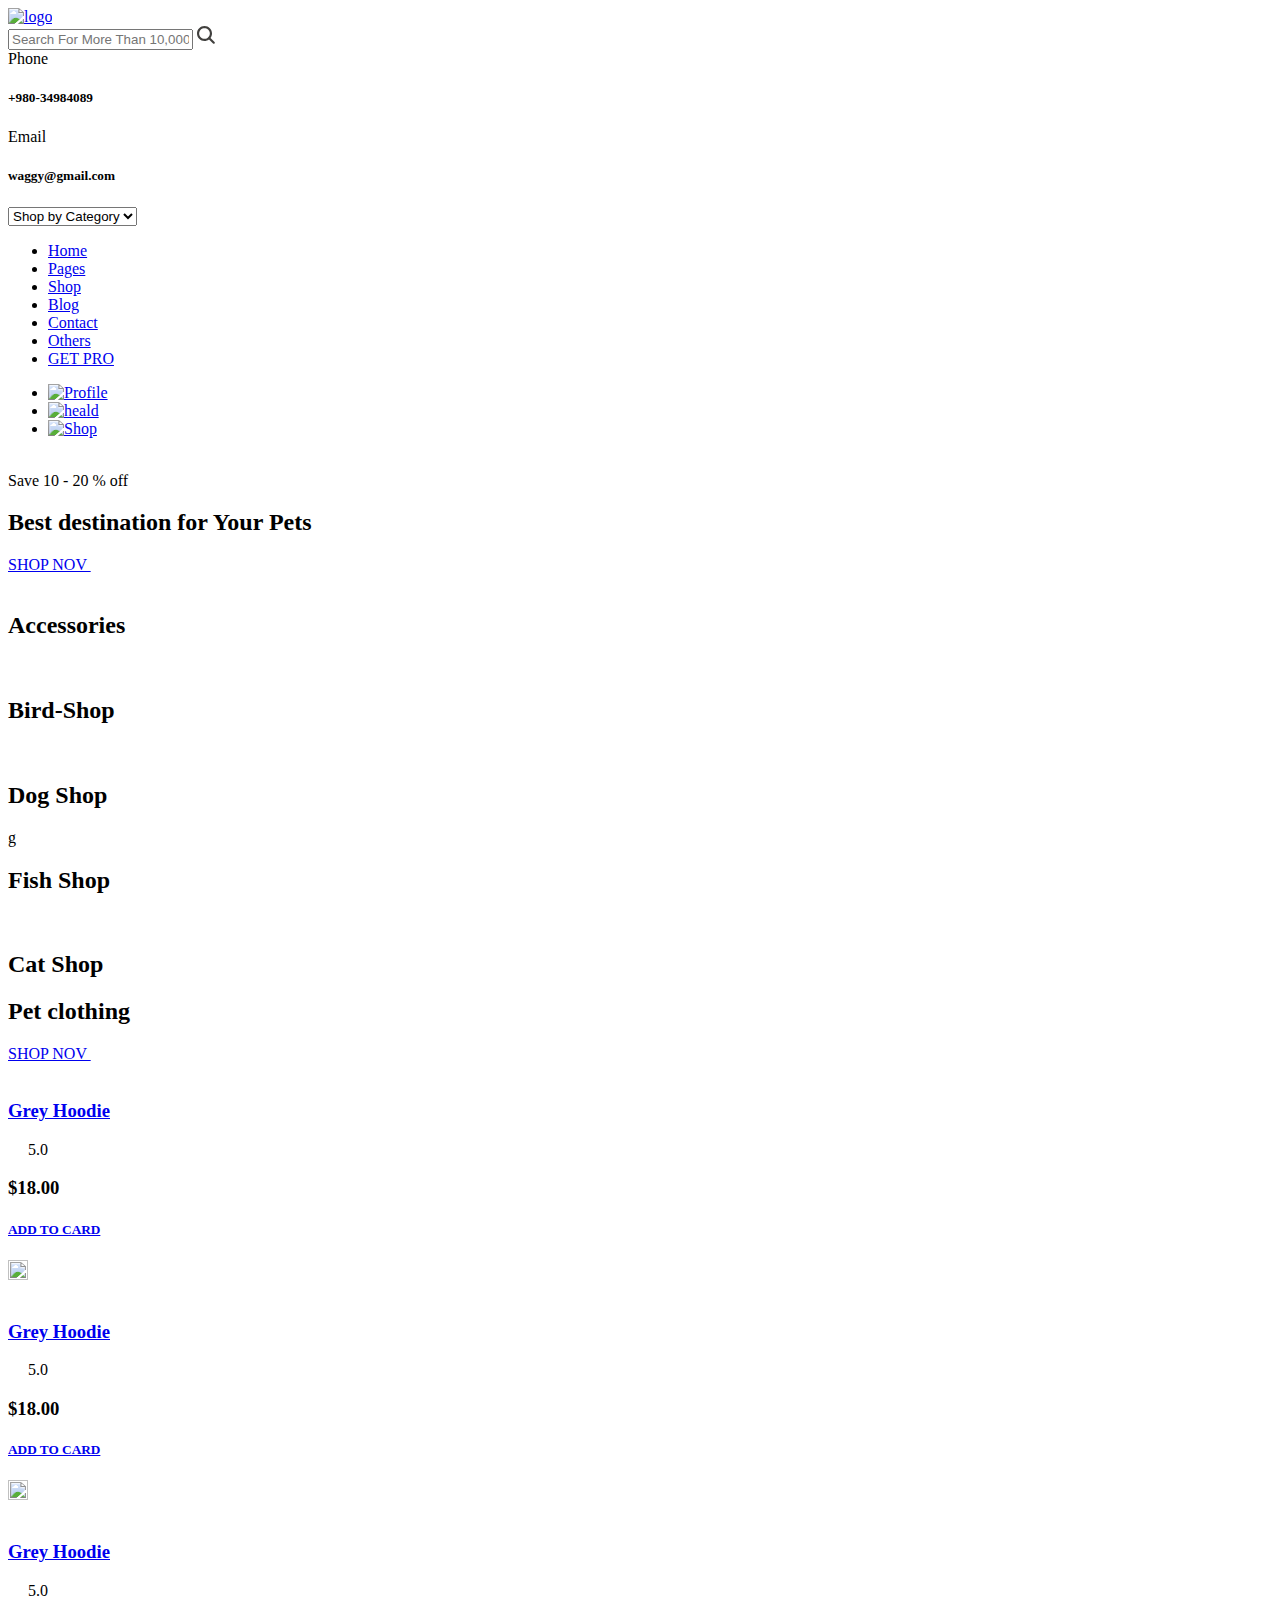
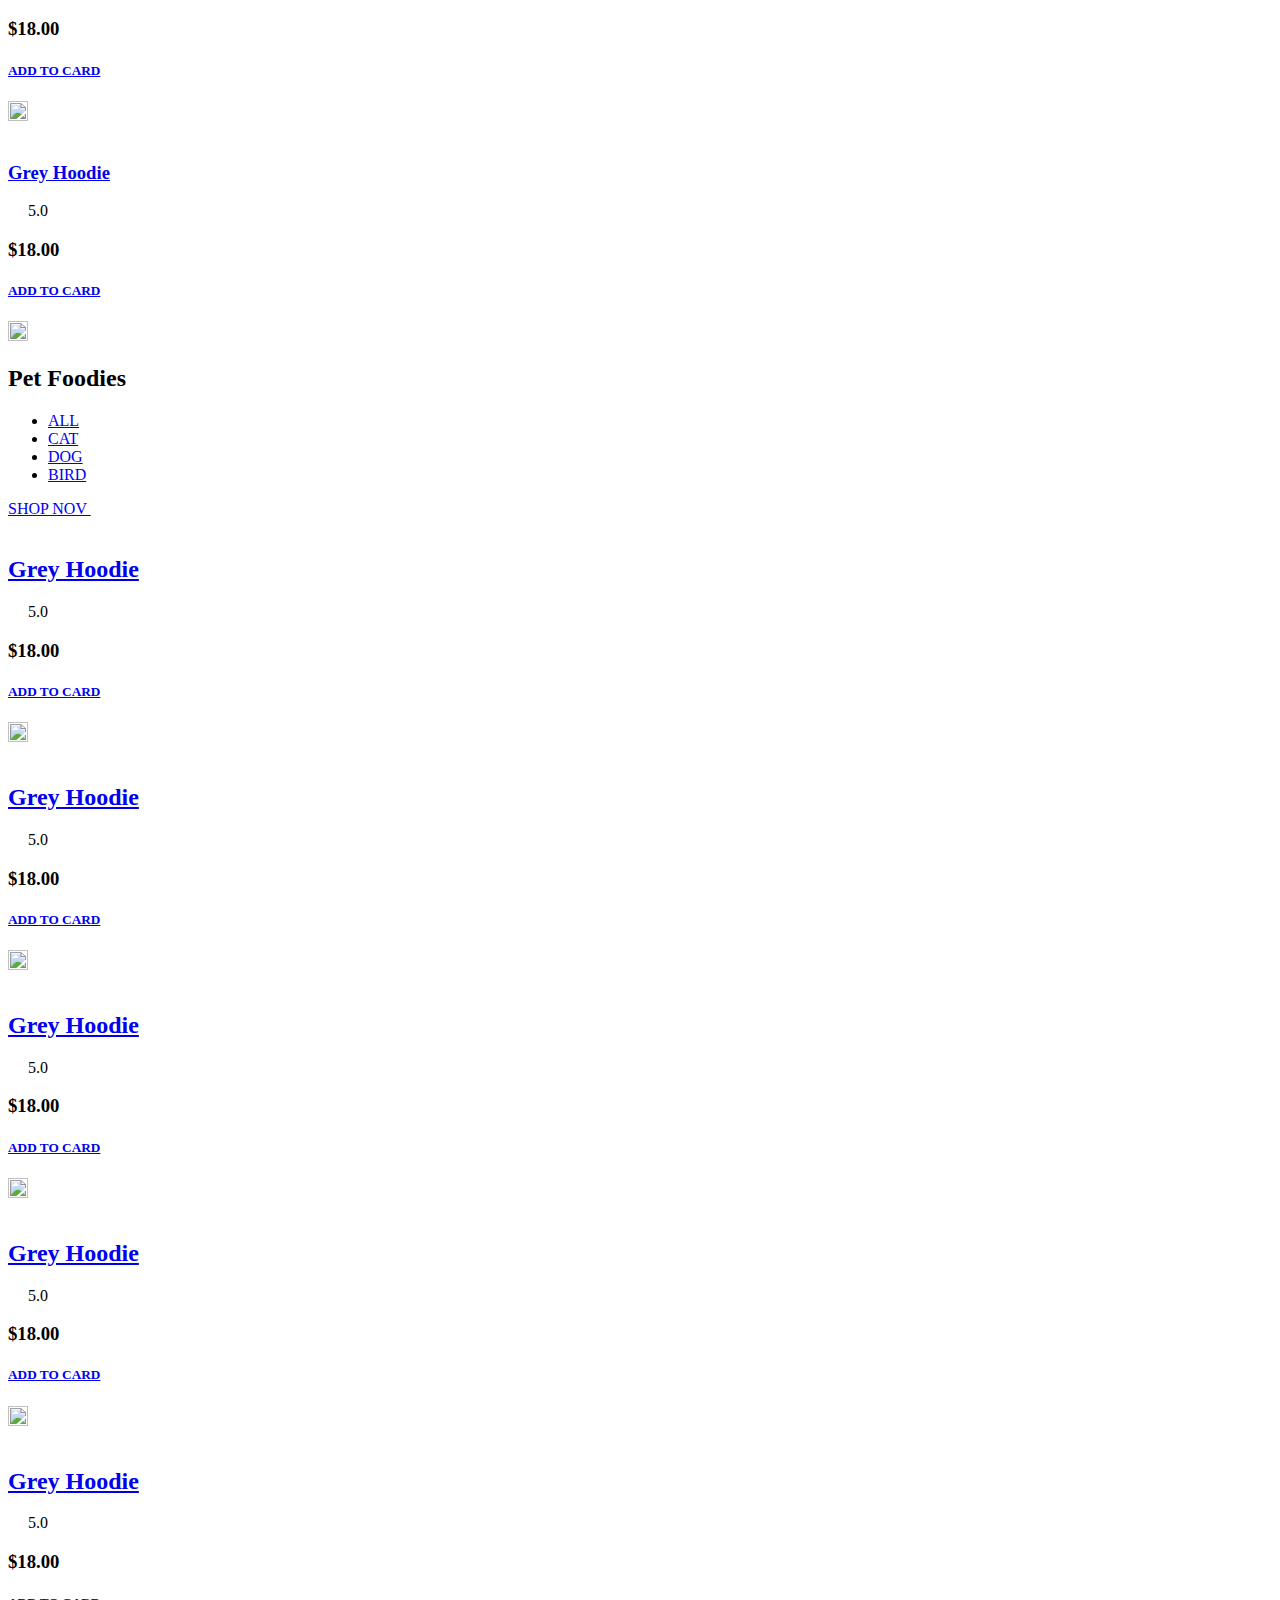
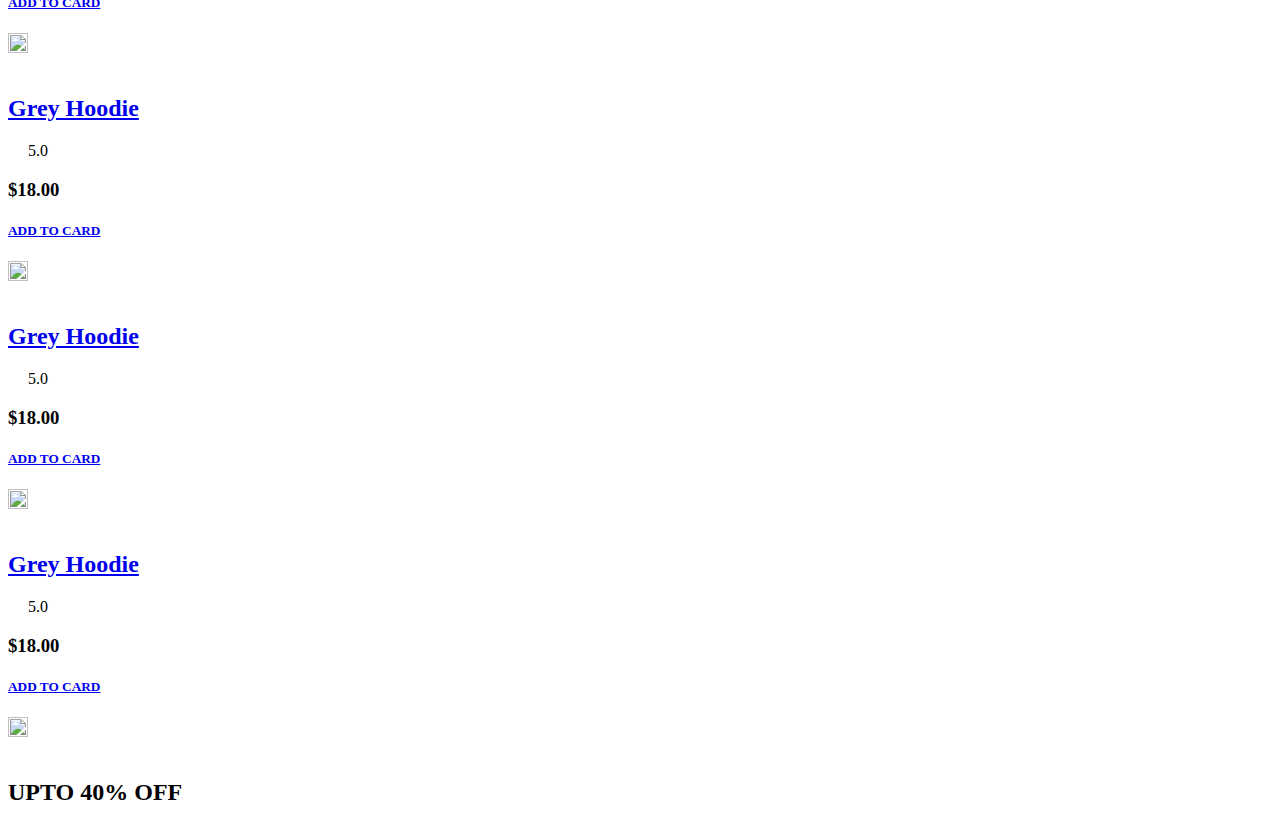
==== index.html @ be12e96f "test" ====
<!DOCTYPE html>
<html lang="en">
<head>
    <meta charset="UTF-8">
    <meta name="viewport" content="width=device-width, initial-scale=1.0">
    <title>Document</title>
    <link rel="stylesheet" href="style.css">
</head>
<body>
    <header>
        <div class="container con-1">
            <div class="row">
                <a href="#">
                    <img src="img/logo.png" alt="logo">
                </a>
                
                <div class="col-1">
                    <div class="search-bar">
                        <form id="search-form" action="#">
                            <input placeholder="Search For More Than 10,000 Products" class="input-box" type="text">
                            <a href="#">
                            <svg class="img-search" width="17.834244" height="17.834229" viewBox="0 0 17.8342 17.8342" fill="none" xmlns="http://www.w3.org/2000/svg" xmlns:xlink="http://www.w3.org/1999/xlink">
                                <desc>
                                </desc>
                                <defs/>
                                <path id="Vector" d="M17.5609 16.0442L13.518 12.0012C14.4913 10.7056 15.0168 9.12793 15.015 7.50732C15.015 3.36768 11.6471 0 7.5075 0C3.36789 0 0 3.36768 0 7.50732C0 11.647 3.36789 15.0149 7.5075 15.0149C9.12814 15.0168 10.7054 14.4912 12.0012 13.5181L16.0441 17.5608C16.2487 17.7439 16.5157 17.8416 16.7901 17.8337C17.0645 17.8262 17.3255 17.7136 17.5196 17.5195C17.7137 17.3254 17.8261 17.0645 17.8338 16.79C17.8415 16.5156 17.7438 16.2488 17.5609 16.0442ZM2.145 7.50732C2.145 6.44678 2.4595 5.41016 3.04874 4.52832C3.63799 3.64648 4.47549 2.95898 5.45536 2.55322C6.43523 2.14746 7.51345 2.04102 8.55367 2.24805C9.59389 2.45508 10.5494 2.96582 11.2994 3.71582C12.0493 4.46582 12.56 5.4209 12.767 6.46143C12.9739 7.50146 12.8677 8.57959 12.4618 9.55957C12.0559 10.5396 11.3686 11.377 10.4867 11.9663C9.60489 12.5554 8.5681 12.8701 7.5075 12.8701C6.0858 12.8684 4.72282 12.3027 3.71752 11.2974C2.71223 10.292 2.14671 8.9292 2.145 7.50732Z" fill="#41403E" fill-opacity="1.000000" fill-rule="nonzero"/>
                            </svg>
                        </a>
                        </form>
                    </div>
                </div>
                <div class="col-2">
                    <div class="Phone">
                        <span class="S-1">Phone</span>
                        <h5 class="T-1">+980-34984089</h5>
                    </div>
                    <div class="Email">
                        <span class="S-1">Email</span>
                        <h5 class="T-1">waggy@gmail.com</h5>
                    </div>
                </div>
            </div>
        </div>
        <div class="min-0">
        </div>
        <div class="container con-2">
            <nav class="Main-menu">
                <div class="menu-list">
                    <select class="option-select">
                        <option>Shop by Category</option>
                        <option>Clothes</option>
                        <option>Food</option>
                        <option>Food</option>
                        <option>Toy</option>
                      </select>
                      <ul class="list-nav">
                        <li>
                            <a class="a-list" href="#">Home</a>
                        </li>
                        <li>
                            <a class="a-list" href="#">Pages</a>
                        </li>
                        <li>
                            <a class="a-list" href="#">Shop</a>
                        </li>
                        <li>
                            <a class="a-list" href="#">Blog</a>
                        </li>
                        <li>
                            <a class="a-list" href="#">Contact</a>
                        </li>
                        <li>
                            <a class="a-list" href="#">Others</a>
                        </li>
                        <li>
                            <a class="a-list" href="#">GET PRO</a>
                        </li>
                      </ul>
                      <div class="list-icon">
                        <ul class="list-nav">
                            <li>
                                <a href="#">
                                    <img src="/img/Profile.svg" alt="Profile">
                                </a>
                            </li>
                            <li>
                                <a href="#">
                                    <img src="/img/heald.svg" alt="heald">
                                </a>
                            </li>
                            <li>
                                <a href="#">
                                    <img src="/img/Shop.svg" alt="Shop">
                                </a>
                            </li>
                        </ul>
                      </div>
                </div>
            </nav>
        </div>
    </header>
    <section class="Banner">
        <div class="container">
            <div class="rowwing">
                <div class="banner-img">
                <img class="Max" src="img/flouffy-g2FtlFrc164-unsplash 2.png" alt="">
            </div>
            <div class="banner-block">
                <div class="banner-text text-primary">
                    Save 10 - 20 % off
                </div>
                <h2 class="text-block">Best destination for <span class="text-primary">Your Pets</span></h2>
                <a class="btn-control" href="#">SHOP NOV
                    <img class="svg-min" src="img/Stick.svg" alt="">
                </a>
            </div>
            </div>
        </div>
    </section>
    <section class="Categories">
        <div class="container">
            <div class="row">
            <div class="col-item">
                <img src="img/Musk.svg" alt="">
                <h2>Accessories</h2>
            </div>
            <div class="col-item">
                <img src="img/Birds.svg" alt="">
                <h2>Bird-Shop</h2>
            </div>
            <div class="col-item">
                <img src="img/Dog.svg" alt="">
                <h2>Dog Shop</h2>
            </div>
            <div class="col-item">
                <img src="img/Fish.svg" alt="">g
                <h2>Fish Shop</h2>
            </div>
            <div class="col-item">
                <img src="img/Cat.svg" alt="">
                <h2>Cat Shop</h2>
            </div>
        </div>
    </div>
    </section>
    <section class="Cloting">
        <div class="container">
            <div class="rowwing rowwing-list">
                <h2 class="cloting-text">Pet clothing</h2>
                <a class="btn-control text-a" href="#">SHOP NOV
                    <img class="svg-min svg-stick" src="img/Stick.svg" alt="">
                </a>
            </div>
            <div class="rowwing">
                <div class="products-card">
                    <div class="product-card">
                        <img class="radius-img" src="img/item1.jpg" alt="">
                        <div class="card-body">
                            <a href="#">
                            <h3 class="font-28">Grey Hoodie</h3>
                        </a>
                        <div class="card-text">
                        <span>
                        <img class="svg-15px" src="img/Zory.svg" alt="">
                        <img class="svg-15px" src="img/Zory.svg" alt="">
                        <img class="svg-15px" src="img/Zory.svg" alt="">
                        <img class="svg-15px" src="img/Zory.svg" alt="">
                        <img class="svg-15px" src="img/Zory.svg" alt="">
                        5.0
                        </span>
                        <h3 class="text-primary font-28 text-0">$18.00</h3>
                        </div>
                        <div class="card-btn">
                            <a class="btn-card text-1" href="#">
                                <h5 class="h5-0">ADD TO CARD</h5>
                            </a>
                            <a class="btn-heald" href="#">
                                <img height="20px" width="20px" src="img/Heald-lovers.svg" alt="">
                            </a>
                        </div>
                        </div>
                    </div>
                    <div class="product-card">
                        <img class="radius-img" src="img/item2.jpg" alt="">
                        <div class="card-body">
                            <a href="#">
                            <h3 class="font-28">Grey Hoodie</h3>
                        </a>
                        <div class="card-text">
                        <span>
                        <img class="svg-15px" src="img/Zory.svg" alt="">
                        <img class="svg-15px" src="img/Zory.svg" alt="">
                        <img class="svg-15px" src="img/Zory.svg" alt="">
                        <img class="svg-15px" src="img/Zory.svg" alt="">
                        <img class="svg-15px" src="img/Zory.svg" alt="">
                        5.0
                        </span>
                        <h3 class="text-primary font-28 text-0">$18.00</h3>
                        </div>
                        <div class="card-btn">
                            <a class="btn-card text-1" href="#">
                                <h5 class="h5-0">ADD TO CARD</h5>
                            </a>
                            <a class="btn-heald" href="#">
                                <img height="20px" width="20px" src="img/Heald-lovers.svg" alt="">
                            </a>
                        </div>
                        </div>
                    </div>
                    <div class="product-card">
                        <img class="radius-img" src="img/item3.jpg" alt="">
                        <div class="card-body">
                            <a href="#">
                            <h3 class="font-28">Grey Hoodie</h3>
                        </a>
                        <div class="card-text">
                        <span>
                        <img class="svg-15px" src="img/Zory.svg" alt="">
                        <img class="svg-15px" src="img/Zory.svg" alt="">
                        <img class="svg-15px" src="img/Zory.svg" alt="">
                        <img class="svg-15px" src="img/Zory.svg" alt="">
                        <img class="svg-15px" src="img/Zory.svg" alt="">
                        5.0
                        </span>
                        <h3 class="text-primary font-28 text-0">$18.00</h3>
                        </div>
                        <div class="card-btn">
                            <a class="btn-card text-1" href="#">
                                <h5 class="h5-0">ADD TO CARD</h5>
                            </a>
                            <a class="btn-heald" href="#">
                                <img height="20px" width="20px" src="img/Heald-lovers.svg" alt="">
                            </a>
                        </div>
                        </div>
                    </div>
                    <div class="product-card">
                        <img class="radius-img" src="img/item4.jpg" alt="">
                        <div class="card-body">
                            <a href="#">
                            <h3 class="font-28">Grey Hoodie</h3>
                        </a>
                        <div class="card-text">
                        <span>
                        <img class="svg-15px" src="img/Zory.svg" alt="">
                        <img class="svg-15px" src="img/Zory.svg" alt="">
                        <img class="svg-15px" src="img/Zory.svg" alt="">
                        <img class="svg-15px" src="img/Zory.svg" alt="">
                        <img class="svg-15px" src="img/Zory.svg" alt="">
                        5.0
                        </span>
                        <h3 class="text-primary font-28 text-0">$18.00</h3>
                        </div>
                        <div class="card-btn">
                            <a class="btn-card text-1" href="#">
                                <h5 class="h5-0">ADD TO CARD</h5>
                            </a>
                            <a class="btn-heald" href="#">
                                <img height="20px" width="20px" src="img/Heald-lovers.svg" alt="">
                            </a>
                        </div>
                        </div>
                    </div>
                </div>
            </div>
        </div>
    </section>
    <section class="Foodies">
        <div class="container">
            <div class="rowwing rowwing-list">
                <h2 class="cloting-text">Pet Foodies</h2>
                <ul class="list-nav">
                    <li>
                        <a class="a-item" href="#">ALL </a>
                    </li>
                    <li>
                        <a class="a-item" href="#">CAT</a>
                    </li>
                    <li>
                        <a class="a-item" href="#">DOG</a>
                    </li>
                    <li>
                        <a class="a-item" href="#">BIRD</a>
                    </li>
                </ul>
                <a class="btn-control text-a" href="#">SHOP NOV
                    <img class="svg-min svg-stick" src="img/Stick.svg" alt="">
                </a>
            </div>
            <div class="row row-product">
                <div class="Cat-item">
                    <div class="card">
                        <a href="#">
                            <img src="img/item9.jpg" alt="">
                        </a>
                        <div class="card-body">
                            <a href="#">
                                <h2>Grey Hoodie</h2>
                            </a>
                            <div class="card-text">
                                <span>
                                <img class="svg-15px" src="img/Zory.svg" alt="">
                                <img class="svg-15px" src="img/Zory.svg" alt="">
                                <img class="svg-15px" src="img/Zory.svg" alt="">
                                <img class="svg-15px" src="img/Zory.svg" alt="">
                                <img class="svg-15px" src="img/Zory.svg" alt="">
                                5.0
                                </span>
                                <h3 class="text-primary font-28 text-0">$18.00</h3>
                                </div>
                                <div class="card-btn">
                                    <a class="btn-card text-1" href="#">
                                        <h5 class="h5-0">ADD TO CARD</h5>
                                    </a>
                                    <a class="btn-heald" href="#">
                                        <img height="20px" width="20px" src="img/Heald-lovers.svg" alt="">
                                    </a>
                                </div>
                                </div>
                        </div>
                    </div>
                    <div class="Dog-item">
                        <div class="card">
                            <a href="#">
                                <img src="img/item10.jpg" alt="">
                            </a>
                            <div class="card-body">
                                <a href="#">
                                    <h2>Grey Hoodie</h2>
                                </a>
                                <div class="card-text">
                                    <span>
                                    <img class="svg-15px" src="img/Zory.svg" alt="">
                                    <img class="svg-15px" src="img/Zory.svg" alt="">
                                    <img class="svg-15px" src="img/Zory.svg" alt="">
                                    <img class="svg-15px" src="img/Zory.svg" alt="">
                                    <img class="svg-15px" src="img/Zory.svg" alt="">
                                    5.0
                                    </span>
                                    <h3 class="text-primary font-28 text-0">$18.00</h3>
                                    </div>
                                    <div class="card-btn">
                                        <a class="btn-card text-1" href="#">
                                            <h5 class="h5-0">ADD TO CARD</h5>
                                        </a>
                                        <a class="btn-heald" href="#">
                                            <img height="20px" width="20px" src="img/Heald-lovers.svg" alt="">
                                        </a>
                                    </div>
                                    </div>
                            </div>
                        </div>
                        <div class="Dog-item">
                            <div class="card">
                                <a href="#">
                                    <img src="img/item11.jpg" alt="">
                                </a>
                                <div class="card-body">
                                    <a href="#">
                                        <h2>Grey Hoodie</h2>
                                    </a>
                                    <div class="card-text">
                                        <span>
                                        <img class="svg-15px" src="img/Zory.svg" alt="">
                                        <img class="svg-15px" src="img/Zory.svg" alt="">
                                        <img class="svg-15px" src="img/Zory.svg" alt="">
                                        <img class="svg-15px" src="img/Zory.svg" alt="">
                                        <img class="svg-15px" src="img/Zory.svg" alt="">
                                        5.0
                                        </span>
                                        <h3 class="text-primary font-28 text-0">$18.00</h3>
                                        </div>
                                        <div class="card-btn">
                                            <a class="btn-card text-1" href="#">
                                                <h5 class="h5-0">ADD TO CARD</h5>
                                            </a>
                                            <a class="btn-heald" href="#">
                                                <img height="20px" width="20px" src="img/Heald-lovers.svg" alt="">
                                            </a>
                                        </div>
                                        </div>
                                </div>
                            </div>
                            <div class="Cat-item">
                                <div class="card">
                                    <a href="#">
                                        <img src="img/item12.jpg" alt="">
                                    </a>
                                    <div class="card-body">
                                        <a href="#">
                                            <h2>Grey Hoodie</h2>
                                        </a>
                                        <div class="card-text">
                                            <span>
                                            <img class="svg-15px" src="img/Zory.svg" alt="">
                                            <img class="svg-15px" src="img/Zory.svg" alt="">
                                            <img class="svg-15px" src="img/Zory.svg" alt="">
                                            <img class="svg-15px" src="img/Zory.svg" alt="">
                                            <img class="svg-15px" src="img/Zory.svg" alt="">
                                            5.0
                                            </span>
                                            <h3 class="text-primary font-28 text-0">$18.00</h3>
                                            </div>
                                            <div class="card-btn">
                                                <a class="btn-card text-1" href="#">
                                                    <h5 class="h5-0">ADD TO CARD</h5>
                                                </a>
                                                <a class="btn-heald" href="#">
                                                    <img height="20px" width="20px" src="img/Heald-lovers.svg" alt="">
                                                </a>
                                            </div>
                                            </div>
                                    </div>
                                </div>
                                <div class="Bird-item">
                                    <div class="card">
                                        <a href="#">
                                            <img src="img/item13.jpg" alt="">
                                        </a>
                                        <div class="card-body">
                                            <a href="#">
                                                <h2>Grey Hoodie</h2>
                                            </a>
                                            <div class="card-text">
                                                <span>
                                                <img class="svg-15px" src="img/Zory.svg" alt="">
                                                <img class="svg-15px" src="img/Zory.svg" alt="">
                                                <img class="svg-15px" src="img/Zory.svg" alt="">
                                                <img class="svg-15px" src="img/Zory.svg" alt="">
                                                <img class="svg-15px" src="img/Zory.svg" alt="">
                                                5.0
                                                </span>
                                                <h3 class="text-primary font-28 text-0">$18.00</h3>
                                                </div>
                                                <div class="card-btn">
                                                    <a class="btn-card text-1" href="#">
                                                        <h5 class="h5-0">ADD TO CARD</h5>
                                                    </a>
                                                    <a class="btn-heald" href="#">
                                                        <img height="20px" width="20px" src="img/Heald-lovers.svg" alt="">
                                                    </a>
                                                </div>
                                                </div>
                                        </div>
                                    </div>
                                    <div class="Bird-item">
                                        <div class="card">
                                            <a href="#">
                                                <img src="img/item14.jpg" alt="">
                                            </a>
                                            <div class="card-body">
                                                <a href="#">
                                                    <h2>Grey Hoodie</h2>
                                                </a>
                                                <div class="card-text">
                                                    <span>
                                                    <img class="svg-15px" src="img/Zory.svg" alt="">
                                                    <img class="svg-15px" src="img/Zory.svg" alt="">
                                                    <img class="svg-15px" src="img/Zory.svg" alt="">
                                                    <img class="svg-15px" src="img/Zory.svg" alt="">
                                                    <img class="svg-15px" src="img/Zory.svg" alt="">
                                                    5.0
                                                    </span>
                                                    <h3 class="text-primary font-28 text-0">$18.00</h3>
                                                    </div>
                                                    <div class="card-btn">
                                                        <a class="btn-card text-1" href="#">
                                                            <h5 class="h5-0">ADD TO CARD</h5>
                                                        </a>
                                                        <a class="btn-heald" href="#">
                                                            <img height="20px" width="20px" src="img/Heald-lovers.svg" alt="">
                                                        </a>
                                                    </div>
                                                    </div>
                                            </div>
                                        </div>
                                        <div class="Dog-item">
                                            <div class="card">
                                                <a href="#">
                                                    <img src="img/item15.jpg" alt="">
                                                </a>
                                                <div class="card-body">
                                                    <a href="#">
                                                        <h2>Grey Hoodie</h2>
                                                    </a>
                                                    <div class="card-text">
                                                        <span>
                                                        <img class="svg-15px" src="img/Zory.svg" alt="">
                                                        <img class="svg-15px" src="img/Zory.svg" alt="">
                                                        <img class="svg-15px" src="img/Zory.svg" alt="">
                                                        <img class="svg-15px" src="img/Zory.svg" alt="">
                                                        <img class="svg-15px" src="img/Zory.svg" alt="">
                                                        5.0
                                                        </span>
                                                        <h3 class="text-primary font-28 text-0">$18.00</h3>
                                                        </div>
                                                        <div class="card-btn">
                                                            <a class="btn-card text-1" href="#">
                                                                <h5 class="h5-0">ADD TO CARD</h5>
                                                            </a>
                                                            <a class="btn-heald" href="#">
                                                                <img height="20px" width="20px" src="img/Heald-lovers.svg" alt="">
                                                            </a>
                                                        </div>
                                                        </div>
                                                </div>
                                            </div>
                                            <div class="Cat-item">
                                                <div class="card">
                                                    <a href="#">
                                                        <img src="img/item16.jpg" alt="">
                                                    </a>
                                                    <div class="card-body">
                                                        <a href="#">
                                                            <h2>Grey Hoodie</h2>
                                                        </a>
                                                        <div class="card-text">
                                                            <span>
                                                            <img class="svg-15px" src="img/Zory.svg" alt="">
                                                            <img class="svg-15px" src="img/Zory.svg" alt="">
                                                            <img class="svg-15px" src="img/Zory.svg" alt="">
                                                            <img class="svg-15px" src="img/Zory.svg" alt="">
                                                            <img class="svg-15px" src="img/Zory.svg" alt="">
                                                            5.0
                                                            </span>
                                                            <h3 class="text-primary font-28 text-0">$18.00</h3>
                                                            </div>
                                                            <div class="card-btn">
                                                                <a class="btn-card text-1" href="#">
                                                                    <h5 class="h5-0">ADD TO CARD</h5>
                                                                </a>
                                                                <a class="btn-heald" href="#">
                                                                    <img height="20px" width="20px" src="img/Heald-lovers.svg" alt="">
                                                                </a>
        </div>
             </div>
      </div>
        </div>
                </div>
            </div>
        </div>
    </section>
    <section class="Banmer-2">
        <div class="container">
            <div class="row">
                <div class="img-wrapper">
                    <img class="img-banner-2" src="img/banner-img2.png" alt="">
                </div>
                <div class="content-wrapper">
                    <h2 class="font">UPTO 40% OFF</h2>
                </div>
            </div>
        </div>
    </section>
</body>
</html>
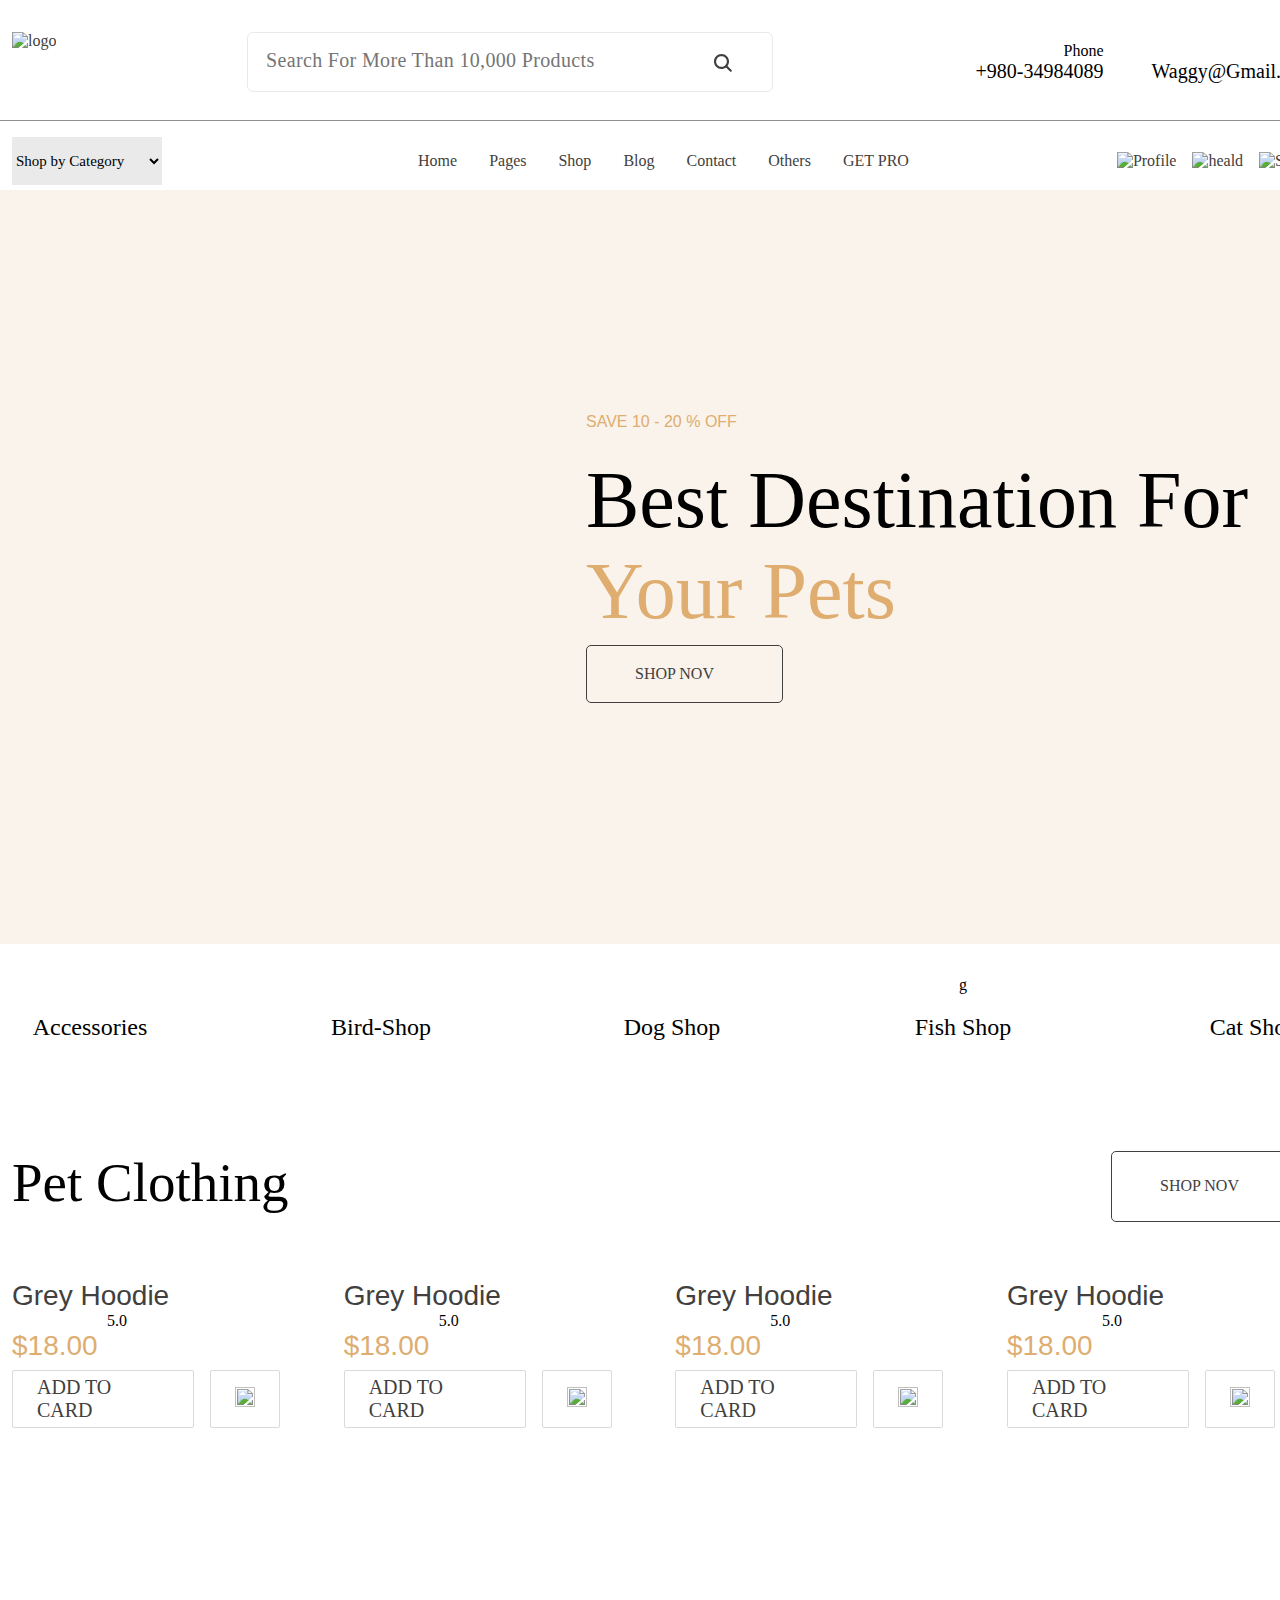
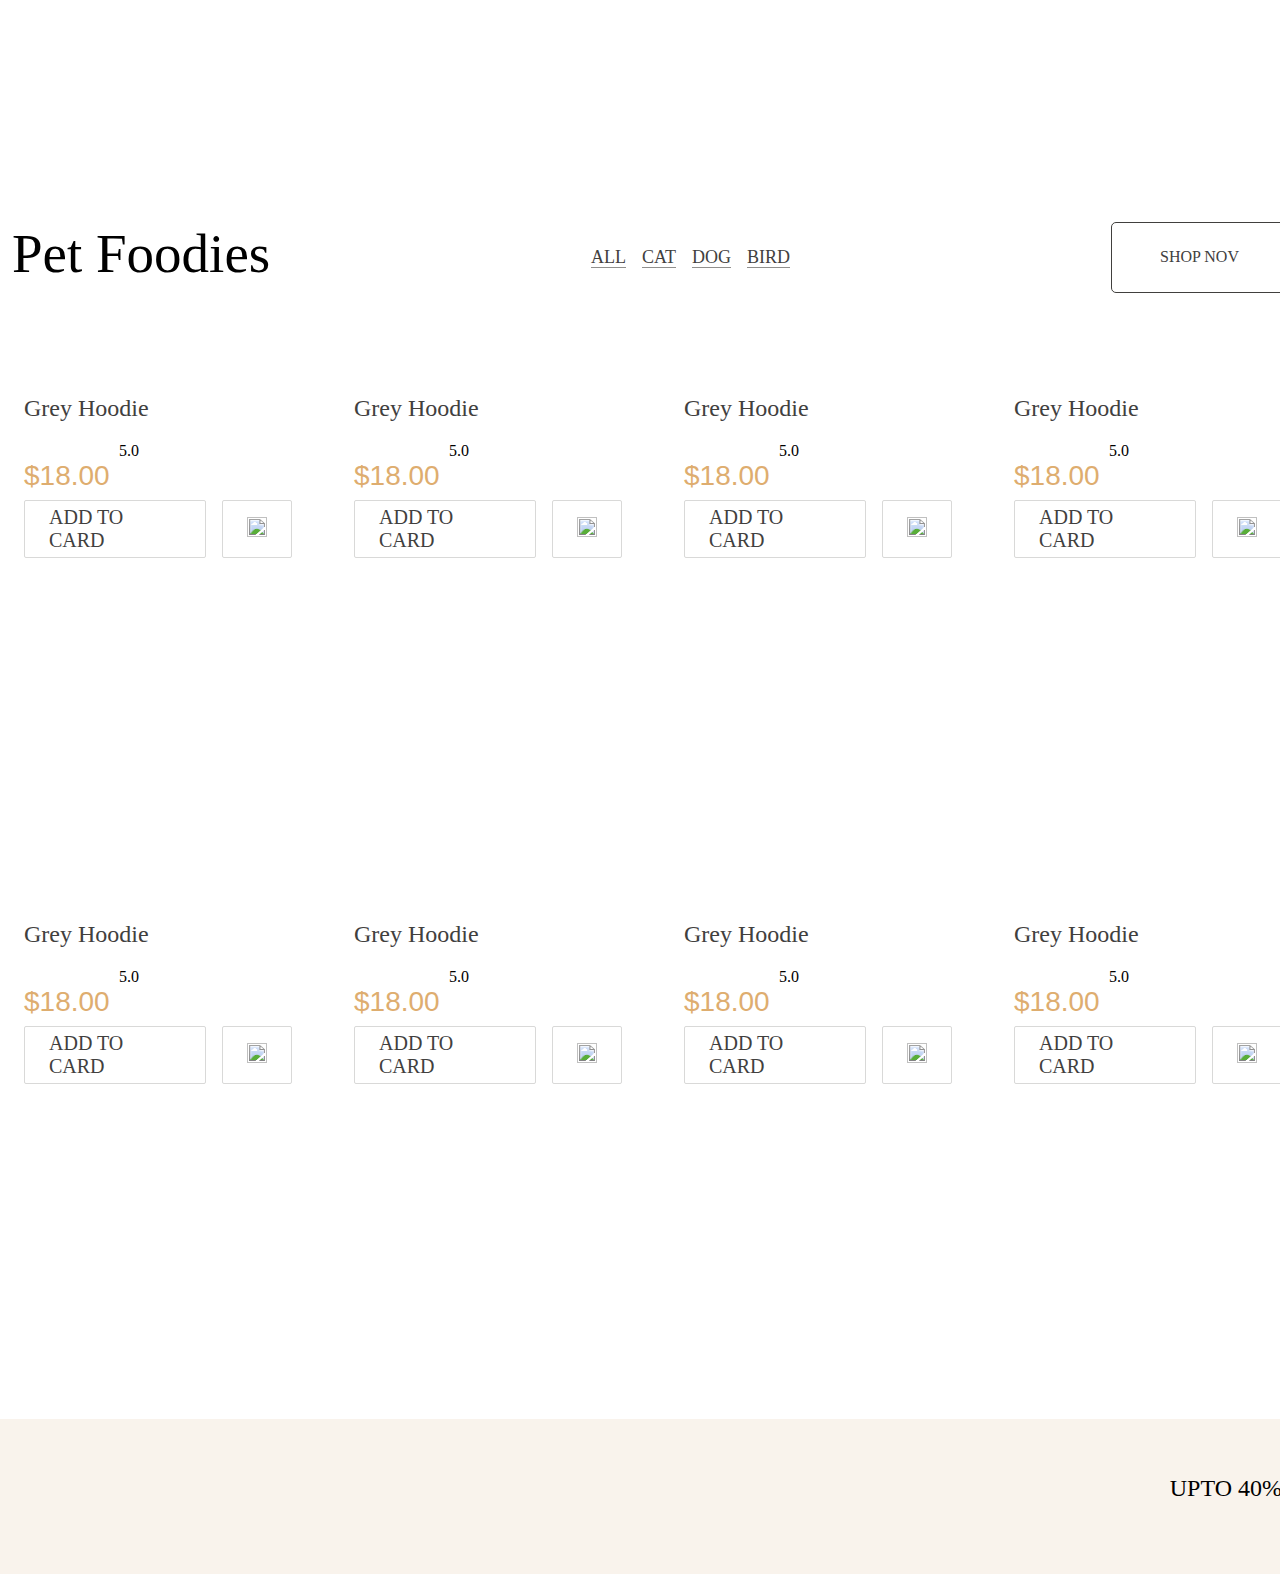
==== commit 68c1b030: "first commit" ====
--- a/index.html
+++ b/index.html
@@ -2,18 +2,18 @@
 <html lang="en">
 <head>
     <meta charset="UTF-8">
-    <meta name="viewport" content="width=device-width, initial-scale=1.0">
-    <title>Document</title>
+    <meta name="viewport" content="width=device-width, initial-scale=1" />
+    <title>Waggys</title>
+    <link rel="icon" href="/img/free-icon-font-home-3917032.png" type="image/png">
     <link rel="stylesheet" href="style.css">
 </head>
 <body>
     <header>
         <div class="container con-1">
-            <div class="row">
+            <div class="row row-none row-mobile">
                 <a href="#">
                     <img src="img/logo.png" alt="logo">
                 </a>
-                
                 <div class="col-1">
                     <div class="search-bar">
                         <form id="search-form" action="#">
@@ -77,7 +77,7 @@
                         </li>
                       </ul>
                       <div class="list-icon">
-                        <ul class="list-nav">
+                        <ul class="list-nav-2">
                             <li>
                                 <a href="#">
                                     <img src="/img/Profile.svg" alt="Profile">
@@ -95,6 +95,11 @@
                             </li>
                         </ul>
                       </div>
+                      <button class="Burger-btn" type="button" data-bs-toggle="" data-bs-target="" aria-controls="">
+                        <span class="Burger-menu">
+                            <img width="30px" src="/img/Burger-menu.svg" alt="">
+                        </span>
+                      </button>
                 </div>
             </nav>
         </div>
@@ -145,13 +150,14 @@
     </section>
     <section class="Cloting">
         <div class="container">
+            <div class="row-product">
             <div class="rowwing rowwing-list">
                 <h2 class="cloting-text">Pet clothing</h2>
                 <a class="btn-control text-a" href="#">SHOP NOV
                     <img class="svg-min svg-stick" src="img/Stick.svg" alt="">
                 </a>
             </div>
-            <div class="rowwing">
+            <div class="rowwing row-max">
                 <div class="products-card">
                     <div class="product-card">
                         <img class="radius-img" src="img/item1.jpg" alt="">
@@ -263,6 +269,7 @@
                     </div>
                 </div>
             </div>
+        </div>
         </div>
     </section>
     <section class="Foodies">
@@ -540,7 +547,8 @@
             </div>
         </div>
     </section>
-    <section class="Banmer-2">
+    <section class="Banner-2">
+        <div class="row">
         <div class="container">
             <div class="row">
                 <div class="img-wrapper">
@@ -551,6 +559,7 @@
                 </div>
             </div>
         </div>
+    </div>
     </section>
 </body>
 </html>--- a/style.css
+++ b/style.css
@@ -0,0 +1,528 @@
+*, ::after, ::before {
+    box-sizing: border-box;
+}
+
+body {
+    font-family: Chilanka;
+    margin: 0;
+}
+.Cloting {
+    height: 623px;  
+}
+
+.Burger-menu {
+    display: inline-block;
+    cursor: pointer;
+    width: 45px;
+    outline: none;
+}
+
+.Burger-btn {
+    display: none;
+}
+
+.Burger-menu:link {
+    position: absolute;
+    width: 100%;
+}
+
+/* Мобільні пристрої (розмір екрану менше 768px) */
+@media only screen and (max-width: 768px) {
+    /* CSS для мобільних пристроїв */
+    .container {
+        max-width: 100%;
+        transition: all 0.9s;
+    }
+    .Burger-btn {
+        display: block!important;
+        transition: all 0.9s;
+    }
+    .center-media-phone {
+        display: flex;
+        justify-content: center;
+        transition: all 0.9s;
+    }
+    .row-max {
+        max-width: 100%!important;
+        transition: all 0.9s;
+    }
+    .Foodies {
+        max-height: 100%;
+        max-width: 100%;
+        transition: all 0.9s;
+    }
+    .Cloting {
+        height: 2000px!important;
+        transition: all 0.9s;
+    }
+    .row-product {
+        height: 4248px!important;
+        transition: all 0.9s;
+    }
+    .img-wrapper {
+        max-width: 100%!important;
+        transition: all 0.9s;
+    }
+    .cloting-text {
+        font-size: 30px!important;
+        transition: all 0.9s;
+    }
+    .row-product {
+        justify-content: center!important;
+        transition: all 0.9s;
+    }
+    .Banner {
+        height: 1015px!important;
+        transition: all 0.9s;
+    }
+    .text-block {
+        max-width: 100%!important;
+        font-size: 30px!important;
+        transition: all 0.9s;
+    }
+    nav {
+        width: 100%;
+        transition: all 0.9s;
+    }
+    .banner-block {
+        max-width: 100%!important;
+        margin-top: 0px!important;
+        transition: all 0.9s;
+    }
+    .row-mobile {
+        justify-content: center!important;
+        transition: all 0.9s;
+    }
+    .banner-img {
+        max-width: 100%!important;
+        height: 469px!important;
+        transition: all 0.9s;
+    }
+    .products-card {
+        display: block!important;
+        transition: all 0.9s;
+    }
+    .Max {
+        max-width: 100%!important;
+        height: auto;
+        transition: all 0.9s;
+    }
+
+    .row {
+        max-width: 100%!important;
+        transition: all 0.9s;
+    }
+    .rowwing {
+        display: block!important;
+        transition: all 0.9s;
+    }
+    select, .list-nav, .col-1, .col-2 {
+        display: none!important;
+        transition: all 0.9;
+    }
+  }
+  
+  /* Планшетні пристрої (розмір екрану від 768px до 1024px) */
+  @media only screen and (min-width: 768px) and (max-width: 1024px) {
+    /* CSS для планшетних пристроїв */
+    .container {
+        max-width: 100%!important;
+        margin: 0 auto;
+    }
+    .Max {
+        max-width: 100%;
+        transition: all 0.9s;
+        height: auto;
+    }
+    .row {
+        max-width: 100%!important;
+        transition: all 0.9s;
+    }
+    select, .list-nav, .col-1, .col-2 {
+        display: none!important;
+    }
+  }
+  
+  /* Десктопні пристрої (розмір екрану більше 1024px) */
+  @media only screen and (min-width: 1024px) {
+    /* CSS для десктопних пристроїв */
+    
+  }
+  
+
+h1, h2, h3, h4, h5, h6 {
+    font-family: Chilanka;
+    font-weight: 400;
+    text-transform: capitalize;
+}
+
+.container {
+    width: 100%;
+    padding: 8px 12px;
+    width: 1320px;
+    margin-left: auto;
+    margin-right: auto;
+}
+
+.con-1 {
+    height: 120px;
+}
+
+.con-2 {
+    height: 65px;
+}
+
+header {
+    height: 190px;
+}
+
+.row {
+    padding-top: 1.5rem;
+    padding-bottom: 1.5rem;
+    width: 1320px;
+    display: flex;
+    flex-wrap: wrap;
+    justify-content: space-between;
+}
+
+.search-bar {
+    width: 526px;
+    height: 60px;
+    border: 1px solid #eaeaea;
+    border-radius: 0.375rem;
+    padding: 0px 16px;
+}
+
+.img-search {
+    position: relative;
+    top: -37px;
+    left: 450px;
+}
+
+.search-form {
+    width: 492px;
+    height: 58px;
+}
+
+.input-box {
+    line-height: normal;
+    color: #908F8D;
+    letter-spacing: 0.02125rem;
+    text-transform: capitalize;
+    border-radius: 0.25rem;
+    border: 1px solid rgba(65, 64, 62, 0.20);
+    background: #FFF;
+    display: flex;
+    width: 469px;
+    height: 58px;
+    align-items: center;
+    gap: 0.375rem;
+    align-self: stretch;
+    border: none;
+    outline: none;
+}
+
+::placeholder {
+    font-family: Chilanka;
+    font-size: 20px;
+}
+
+.T-1 {
+    margin: 0px;
+    font-size: 20px;
+    font-weight: 100;
+}
+
+.S-1 {
+    display: flex;
+    justify-content: flex-end;
+}
+
+.col-2 {
+    display: flex;
+    justify-content: space-between;
+    gap: 3rem;
+    padding: 0px 12px;
+    align-items: center;
+}
+
+.Main-menu {
+    padding: 8px 0px;
+}
+
+.menu-list {
+    display: flex;
+    justify-content: space-between;
+    height: 48px;
+}
+
+.option-select {
+    width: 150px;
+    height: 48px;
+    outline: none;
+    background: #eaeaea;
+    font-family: Chilanka;
+    font-size: 15px;
+    margin: 0px 48px 0px 0px;
+    border: 0;
+}
+
+.list-nav {
+    display: flex;
+    gap: 1rem;
+    padding: 0px;
+    margin: 0px;
+    align-items: center;
+}
+
+.list-nav-2 {
+    display: flex;
+    gap: 1rem;
+    padding: 0px;
+    margin: 0px;
+    align-items: center;
+}
+
+a {
+    text-decoration: none;
+    color: rgb(65, 64, 62);
+}
+
+li {
+    list-style: none;
+}
+
+.a-list {
+    padding: 8px;
+    display: flex;
+    height: 48px;
+    align-items: center;
+}
+
+.list-icon {
+    display: flex;
+}
+
+.Banner {
+    background: #F9F3EC;
+    height: 754px;
+}
+
+.min-0 {
+    margin: 0px;
+    border-bottom: solid 1px #908F8D;
+}
+
+.Max {
+    height: auto;
+}
+
+.banner-img {
+    width: 550px;
+    height: 658px;
+    padding: 0px 12px;
+}
+
+.rowwing {
+    display: flex;
+}
+
+.banner-text {
+    font-weight: 300;
+    font-family: 'Montserrat', sans-serif;
+    text-transform: uppercase;
+    margin: 0px 0px 24px;
+}
+
+.text-primary {
+    color: rgb(222, 173, 111);
+}
+
+.text-block {
+    font-size: 80px;
+    margin: 0px 0px 8px;
+    width: 674px;
+}
+
+.banner-block {
+    padding: 48px;
+    display: flex;
+    flex-direction: column;
+    justify-content: center;
+    height: 460px;
+    margin-top: 130px;
+    margin-bottom: 48px;
+}
+
+.btn-control {
+    transition: all 0.3s ease-in;
+    padding: 19px 48px;
+    width: 197px;
+    font-size: 1rem;
+    border: 1px solid #41403e;
+    border-radius: 5px;
+}
+
+.btn-control:hover {
+    background-color: #41403e;
+    color: white;
+}
+
+.svg-min:hover {
+    fill: #FFF;
+    color: #FFF;
+}
+
+.col-item {
+    padding: 0px 12px;
+    text-align: center;
+    width: 156px;
+}
+
+.Cloting {
+    margin-top: 50px;
+}
+
+.cloting-text {
+    font-size: 55px;
+    margin: 0px 0px 8px;
+}
+
+.text-a {
+    display: flex;
+    align-items: center;
+}
+
+.svg-stick {
+    margin-bottom: 4px;
+}
+
+.font-28 {
+    font-size: 28px;
+    margin: 0px;
+    padding: 24px 0px 0px;
+    font-weight: 100;
+    font-family: 'Montserrat', sans-serif;
+}
+
+.svg-15px {
+    width: 15px;
+    height: 14px;
+}
+
+.text-0 {
+    padding: 0px;
+    margin: 0px 0px 8px;
+}
+
+.card-btn {
+    width: 301px;
+    height: 58px;
+    display: flex;
+}
+
+.btn-card {
+    border: 1px solid rgba(65, 64, 62, 0.20);
+    padding-bottom: 1rem;
+    padding-top: 1rem;
+    padding-left: 1.5rem;
+    padding-right: 1.5rem;
+    width: 182px;
+    margin: 0px 16px 0px 0px;
+    border-radius: 2px;
+}
+
+.h5-0 {
+    margin: 0px;
+    font-size: 20px;
+}
+
+.text-1 {
+    display: flex;
+    align-items: center;
+    justify-content: center;
+}
+
+.btn-heald {
+    padding: 16px 24px 0px;
+    border-radius: 2px;
+    border: 1px solid rgba(65, 64, 62, 0.20);
+    display: flex;
+    flex-wrap: wrap;
+}
+
+.products-card {
+    display: flex;
+    width: 100%;
+    height: 100%;
+    justify-content: space-between;
+}
+
+.rowwing-list {
+    display: flex;
+    justify-content: space-between;
+    margin: 0px 0px 16px;
+}
+
+.radius-img {
+    border-radius: 5px;
+}
+
+.Foodies {
+    margin: 48px 0px;
+}
+
+.a-item {
+    font-size: 18px;
+    border-bottom: 1px solid #908F8D;
+}
+
+.row-product {
+    position: relative;
+    height: 1053.92px;
+}
+
+.Dog-item {
+    height: 478px;
+    width: 330px;
+    padding: 0px 12px;
+    margin: 24px 0px;
+}
+.Cat-item {
+    height: 478px;
+    padding: 0px 12px;
+    margin: 24px 0px;
+    width: 330px;
+}
+.Bird-item {
+    height: 474px;
+    padding: 0px 12px;
+    margin: 24px 0px;
+    width: 330px;
+}
+
+.card {
+    border: none;
+}
+
+.Banner-2 {
+    margin: 16px 0px;
+}
+
+.img-banner-2 {
+    max-width: 100%;
+    height: auto;
+}
+
+.font {
+    font-size: 24px;
+    margin: 0px 0px 16px;
+}
+
+.img-wrapper {
+    padding: 0px 12px;
+}
+
+.Banner-2 {
+    background: #f9f3ec;
+}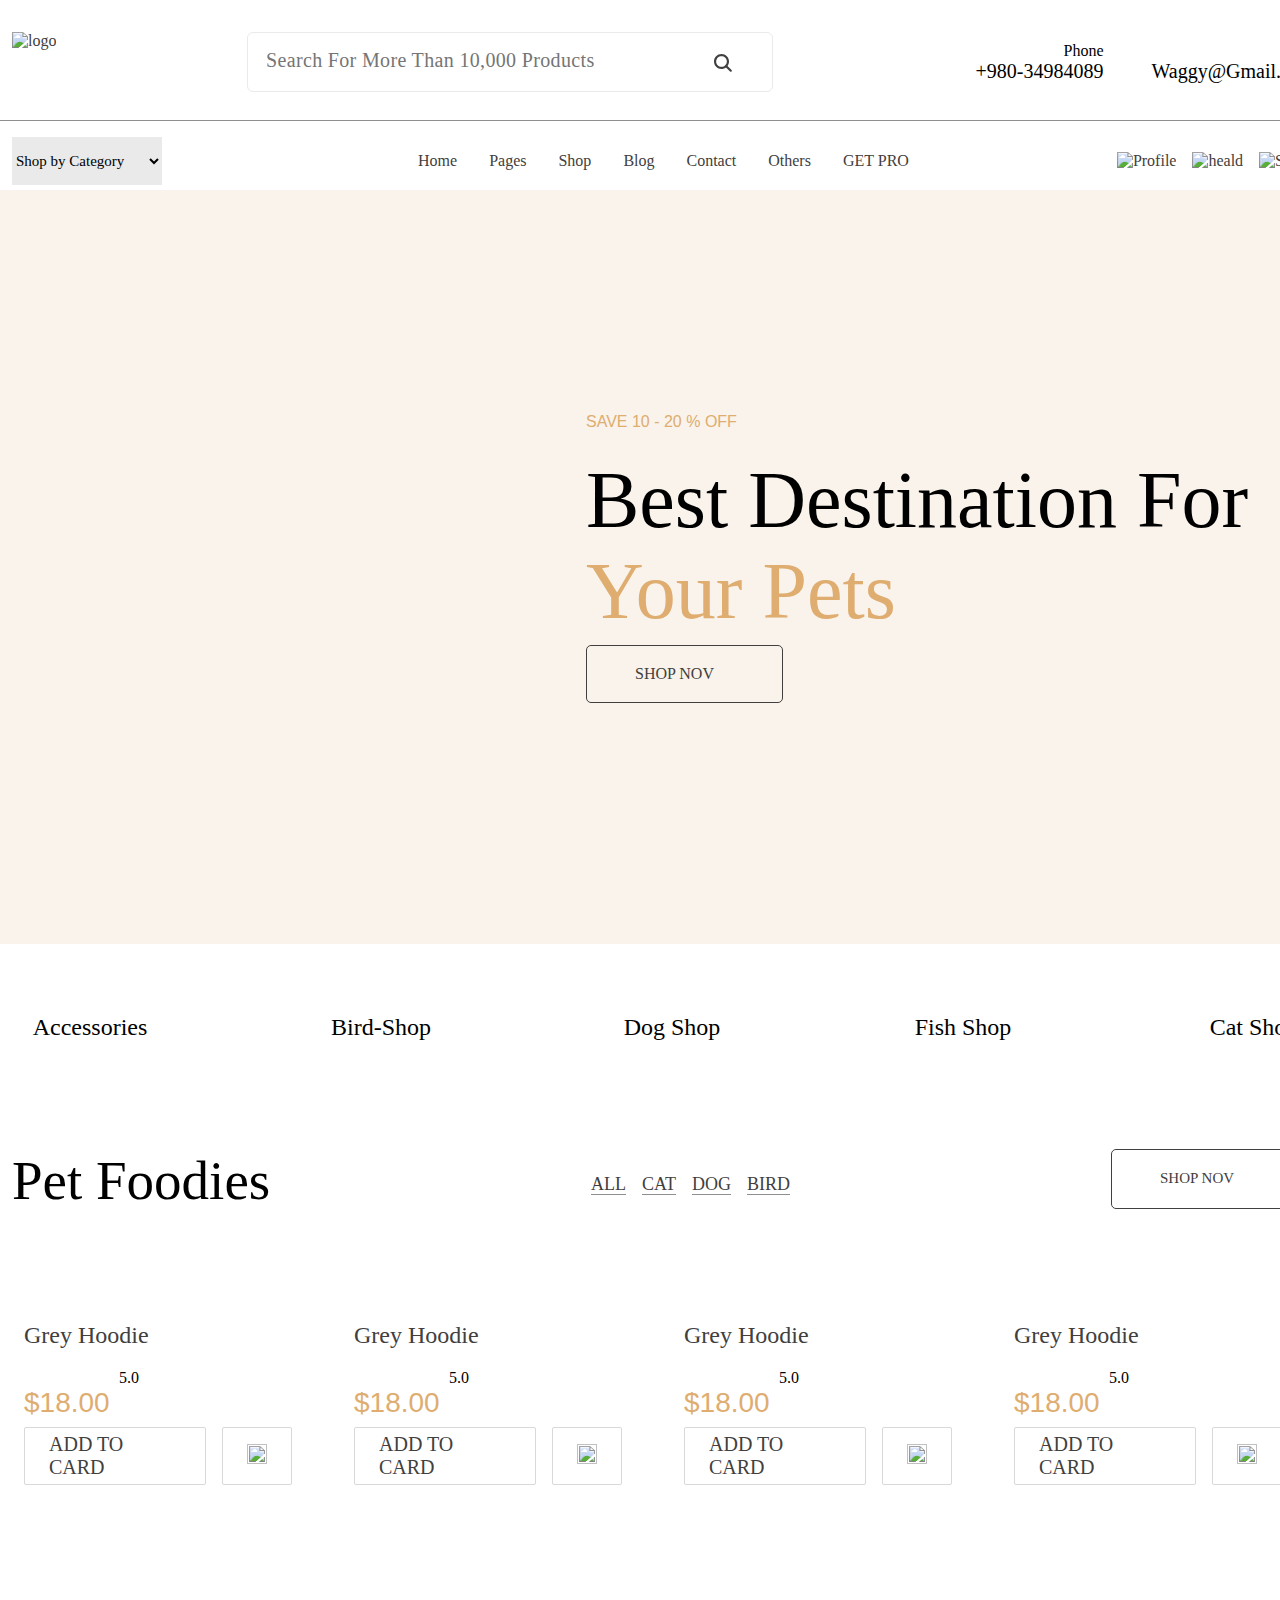
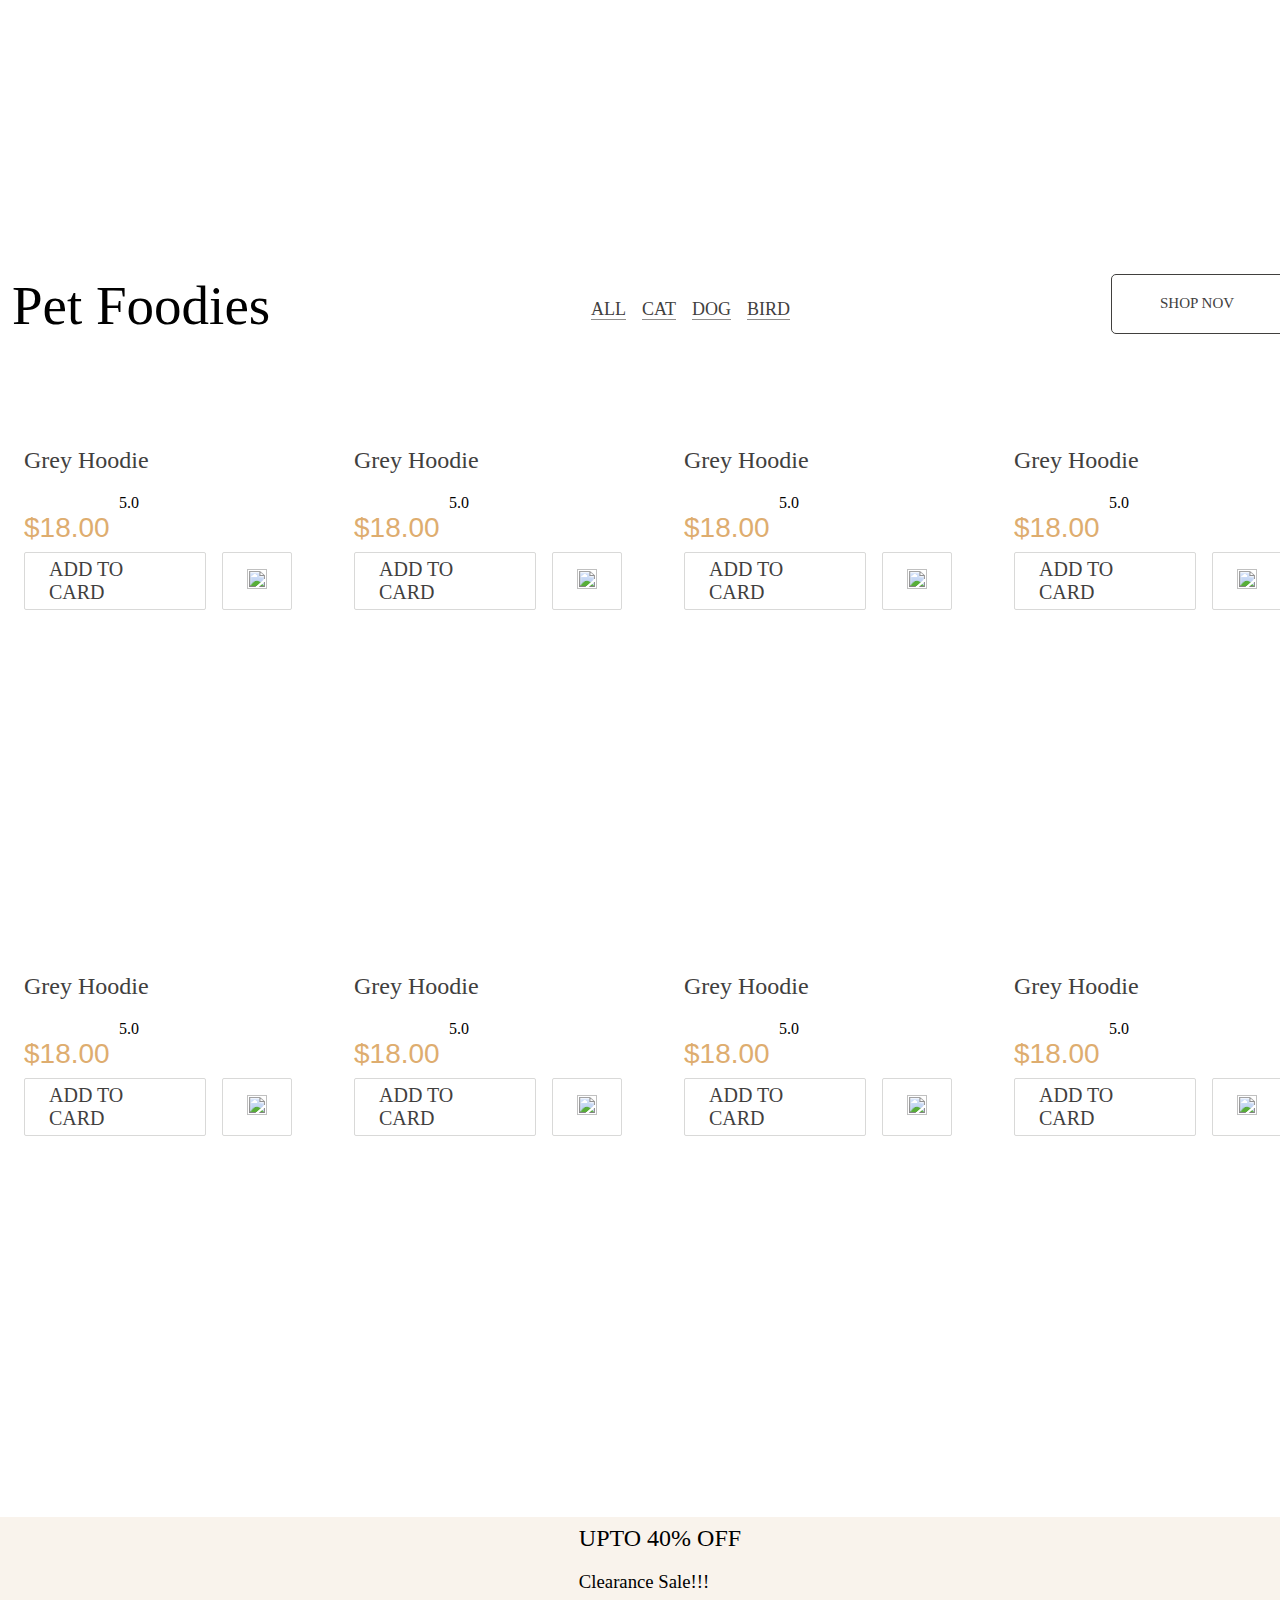
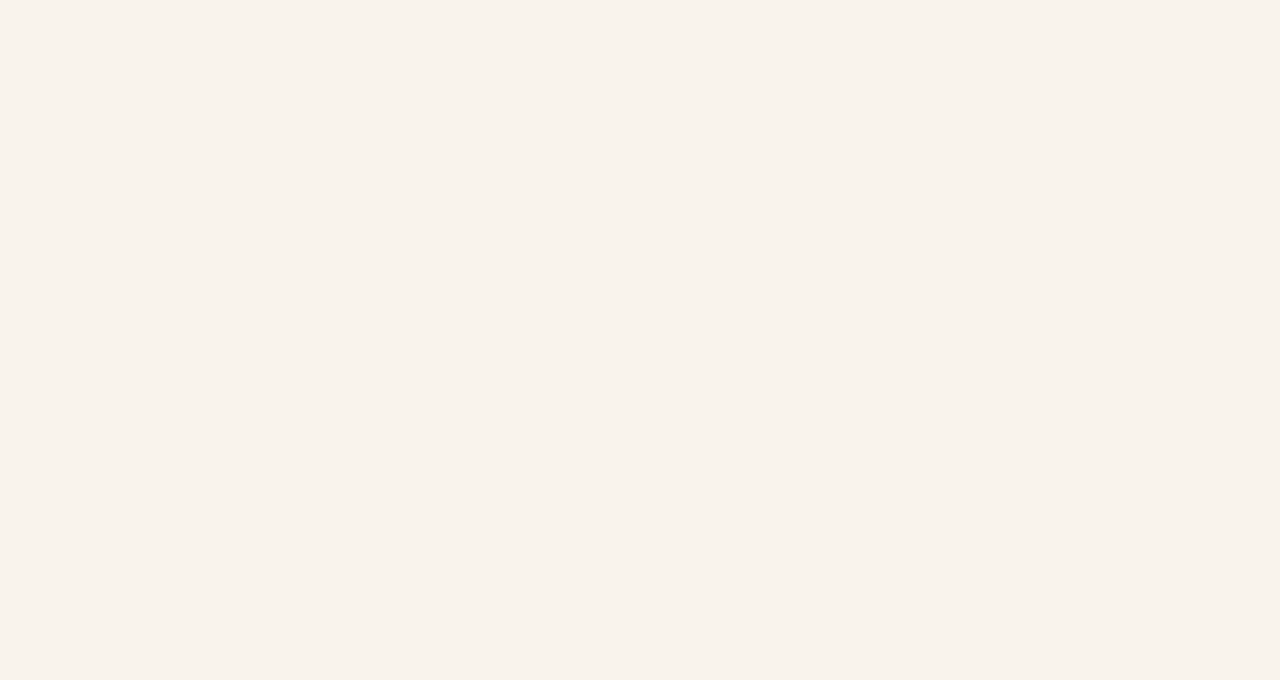
==== commit cc60842e: "first commit" ====
--- a/index.html
+++ b/index.html
@@ -1,12 +1,14 @@
 <!DOCTYPE html>
 <html lang="en">
+
 <head>
     <meta charset="UTF-8">
-    <meta name="viewport" content="width=device-width, initial-scale=1" />
+    <meta name="viewport" content="width=device-width, initial-scale=1.0" />
     <title>Waggys</title>
     <link rel="icon" href="/img/free-icon-font-home-3917032.png" type="image/png">
     <link rel="stylesheet" href="style.css">
 </head>
+
 <body>
     <header>
         <div class="container con-1">
@@ -19,13 +21,17 @@
                         <form id="search-form" action="#">
                             <input placeholder="Search For More Than 10,000 Products" class="input-box" type="text">
                             <a href="#">
-                            <svg class="img-search" width="17.834244" height="17.834229" viewBox="0 0 17.8342 17.8342" fill="none" xmlns="http://www.w3.org/2000/svg" xmlns:xlink="http://www.w3.org/1999/xlink">
-                                <desc>
-                                </desc>
-                                <defs/>
-                                <path id="Vector" d="M17.5609 16.0442L13.518 12.0012C14.4913 10.7056 15.0168 9.12793 15.015 7.50732C15.015 3.36768 11.6471 0 7.5075 0C3.36789 0 0 3.36768 0 7.50732C0 11.647 3.36789 15.0149 7.5075 15.0149C9.12814 15.0168 10.7054 14.4912 12.0012 13.5181L16.0441 17.5608C16.2487 17.7439 16.5157 17.8416 16.7901 17.8337C17.0645 17.8262 17.3255 17.7136 17.5196 17.5195C17.7137 17.3254 17.8261 17.0645 17.8338 16.79C17.8415 16.5156 17.7438 16.2488 17.5609 16.0442ZM2.145 7.50732C2.145 6.44678 2.4595 5.41016 3.04874 4.52832C3.63799 3.64648 4.47549 2.95898 5.45536 2.55322C6.43523 2.14746 7.51345 2.04102 8.55367 2.24805C9.59389 2.45508 10.5494 2.96582 11.2994 3.71582C12.0493 4.46582 12.56 5.4209 12.767 6.46143C12.9739 7.50146 12.8677 8.57959 12.4618 9.55957C12.0559 10.5396 11.3686 11.377 10.4867 11.9663C9.60489 12.5554 8.5681 12.8701 7.5075 12.8701C6.0858 12.8684 4.72282 12.3027 3.71752 11.2974C2.71223 10.292 2.14671 8.9292 2.145 7.50732Z" fill="#41403E" fill-opacity="1.000000" fill-rule="nonzero"/>
-                            </svg>
-                        </a>
+                                <svg class="img-search" width="17.834244" height="17.834229"
+                                    viewBox="0 0 17.8342 17.8342" fill="none" xmlns="http://www.w3.org/2000/svg"
+                                    xmlns:xlink="http://www.w3.org/1999/xlink">
+                                    <desc>
+                                    </desc>
+                                    <defs />
+                                    <path id="Vector"
+                                        d="M17.5609 16.0442L13.518 12.0012C14.4913 10.7056 15.0168 9.12793 15.015 7.50732C15.015 3.36768 11.6471 0 7.5075 0C3.36789 0 0 3.36768 0 7.50732C0 11.647 3.36789 15.0149 7.5075 15.0149C9.12814 15.0168 10.7054 14.4912 12.0012 13.5181L16.0441 17.5608C16.2487 17.7439 16.5157 17.8416 16.7901 17.8337C17.0645 17.8262 17.3255 17.7136 17.5196 17.5195C17.7137 17.3254 17.8261 17.0645 17.8338 16.79C17.8415 16.5156 17.7438 16.2488 17.5609 16.0442ZM2.145 7.50732C2.145 6.44678 2.4595 5.41016 3.04874 4.52832C3.63799 3.64648 4.47549 2.95898 5.45536 2.55322C6.43523 2.14746 7.51345 2.04102 8.55367 2.24805C9.59389 2.45508 10.5494 2.96582 11.2994 3.71582C12.0493 4.46582 12.56 5.4209 12.767 6.46143C12.9739 7.50146 12.8677 8.57959 12.4618 9.55957C12.0559 10.5396 11.3686 11.377 10.4867 11.9663C9.60489 12.5554 8.5681 12.8701 7.5075 12.8701C6.0858 12.8684 4.72282 12.3027 3.71752 11.2974C2.71223 10.292 2.14671 8.9292 2.145 7.50732Z"
+                                        fill="#41403E" fill-opacity="1.000000" fill-rule="nonzero" />
+                                </svg>
+                            </a>
                         </form>
                     </div>
                 </div>
@@ -52,31 +58,31 @@
                         <option>Food</option>
                         <option>Food</option>
                         <option>Toy</option>
-                      </select>
-                      <ul class="list-nav">
-                        <li>
+                    </select>
+                    <ul class="list-nav">
+                        <li class="list-nav">
                             <a class="a-list" href="#">Home</a>
                         </li>
-                        <li>
+                        <li class="list-nav">
                             <a class="a-list" href="#">Pages</a>
                         </li>
                         <li>
                             <a class="a-list" href="#">Shop</a>
                         </li>
-                        <li>
+                        <li class="list-nav">
                             <a class="a-list" href="#">Blog</a>
                         </li>
                         <li>
                             <a class="a-list" href="#">Contact</a>
                         </li>
-                        <li>
+                        <li class="list-nav">
                             <a class="a-list" href="#">Others</a>
                         </li>
-                        <li>
+                        <li class="list-nav">
                             <a class="a-list" href="#">GET PRO</a>
                         </li>
-                      </ul>
-                      <div class="list-icon">
+                    </ul>
+                    <div class="list-icon">
                         <ul class="list-nav-2">
                             <li>
                                 <a href="#">
@@ -94,12 +100,12 @@
                                 </a>
                             </li>
                         </ul>
-                      </div>
-                      <button class="Burger-btn" type="button" data-bs-toggle="" data-bs-target="" aria-controls="">
+                    </div>
+                    <button class="Burger-btn" type="button">
                         <span class="Burger-menu">
                             <img width="30px" src="/img/Burger-menu.svg" alt="">
                         </span>
-                      </button>
+                    </button>
                 </div>
             </nav>
         </div>
@@ -108,168 +114,44 @@
         <div class="container">
             <div class="rowwing">
                 <div class="banner-img">
-                <img class="Max" src="img/flouffy-g2FtlFrc164-unsplash 2.png" alt="">
-            </div>
-            <div class="banner-block">
-                <div class="banner-text text-primary">
-                    Save 10 - 20 % off
-                </div>
-                <h2 class="text-block">Best destination for <span class="text-primary">Your Pets</span></h2>
-                <a class="btn-control" href="#">SHOP NOV
-                    <img class="svg-min" src="img/Stick.svg" alt="">
-                </a>
-            </div>
+                    <img class="Max" src="img/flouffy-g2FtlFrc164-unsplash 2.png" alt="">
+                </div>
+                <div class="banner-block">
+                    <div class="banner-text text-primary">
+                        Save 10 - 20 % off
+                    </div>
+                    <h2 class="text-block">Best destination for <span class="text-primary">Your Pets</span></h2>
+                    <a class="btn-control" href="#">SHOP NOV
+                        <img class="svg-min" src="img/Stick.svg" alt="">
+                    </a>
+                </div>
             </div>
         </div>
     </section>
     <section class="Categories">
         <div class="container">
             <div class="row">
-            <div class="col-item">
-                <img src="img/Musk.svg" alt="">
-                <h2>Accessories</h2>
-            </div>
-            <div class="col-item">
-                <img src="img/Birds.svg" alt="">
-                <h2>Bird-Shop</h2>
-            </div>
-            <div class="col-item">
-                <img src="img/Dog.svg" alt="">
-                <h2>Dog Shop</h2>
-            </div>
-            <div class="col-item">
-                <img src="img/Fish.svg" alt="">g
-                <h2>Fish Shop</h2>
-            </div>
-            <div class="col-item">
-                <img src="img/Cat.svg" alt="">
-                <h2>Cat Shop</h2>
-            </div>
-        </div>
-    </div>
-    </section>
-    <section class="Cloting">
-        <div class="container">
-            <div class="row-product">
-            <div class="rowwing rowwing-list">
-                <h2 class="cloting-text">Pet clothing</h2>
-                <a class="btn-control text-a" href="#">SHOP NOV
-                    <img class="svg-min svg-stick" src="img/Stick.svg" alt="">
-                </a>
-            </div>
-            <div class="rowwing row-max">
-                <div class="products-card">
-                    <div class="product-card">
-                        <img class="radius-img" src="img/item1.jpg" alt="">
-                        <div class="card-body">
-                            <a href="#">
-                            <h3 class="font-28">Grey Hoodie</h3>
-                        </a>
-                        <div class="card-text">
-                        <span>
-                        <img class="svg-15px" src="img/Zory.svg" alt="">
-                        <img class="svg-15px" src="img/Zory.svg" alt="">
-                        <img class="svg-15px" src="img/Zory.svg" alt="">
-                        <img class="svg-15px" src="img/Zory.svg" alt="">
-                        <img class="svg-15px" src="img/Zory.svg" alt="">
-                        5.0
-                        </span>
-                        <h3 class="text-primary font-28 text-0">$18.00</h3>
-                        </div>
-                        <div class="card-btn">
-                            <a class="btn-card text-1" href="#">
-                                <h5 class="h5-0">ADD TO CARD</h5>
-                            </a>
-                            <a class="btn-heald" href="#">
-                                <img height="20px" width="20px" src="img/Heald-lovers.svg" alt="">
-                            </a>
-                        </div>
-                        </div>
-                    </div>
-                    <div class="product-card">
-                        <img class="radius-img" src="img/item2.jpg" alt="">
-                        <div class="card-body">
-                            <a href="#">
-                            <h3 class="font-28">Grey Hoodie</h3>
-                        </a>
-                        <div class="card-text">
-                        <span>
-                        <img class="svg-15px" src="img/Zory.svg" alt="">
-                        <img class="svg-15px" src="img/Zory.svg" alt="">
-                        <img class="svg-15px" src="img/Zory.svg" alt="">
-                        <img class="svg-15px" src="img/Zory.svg" alt="">
-                        <img class="svg-15px" src="img/Zory.svg" alt="">
-                        5.0
-                        </span>
-                        <h3 class="text-primary font-28 text-0">$18.00</h3>
-                        </div>
-                        <div class="card-btn">
-                            <a class="btn-card text-1" href="#">
-                                <h5 class="h5-0">ADD TO CARD</h5>
-                            </a>
-                            <a class="btn-heald" href="#">
-                                <img height="20px" width="20px" src="img/Heald-lovers.svg" alt="">
-                            </a>
-                        </div>
-                        </div>
-                    </div>
-                    <div class="product-card">
-                        <img class="radius-img" src="img/item3.jpg" alt="">
-                        <div class="card-body">
-                            <a href="#">
-                            <h3 class="font-28">Grey Hoodie</h3>
-                        </a>
-                        <div class="card-text">
-                        <span>
-                        <img class="svg-15px" src="img/Zory.svg" alt="">
-                        <img class="svg-15px" src="img/Zory.svg" alt="">
-                        <img class="svg-15px" src="img/Zory.svg" alt="">
-                        <img class="svg-15px" src="img/Zory.svg" alt="">
-                        <img class="svg-15px" src="img/Zory.svg" alt="">
-                        5.0
-                        </span>
-                        <h3 class="text-primary font-28 text-0">$18.00</h3>
-                        </div>
-                        <div class="card-btn">
-                            <a class="btn-card text-1" href="#">
-                                <h5 class="h5-0">ADD TO CARD</h5>
-                            </a>
-                            <a class="btn-heald" href="#">
-                                <img height="20px" width="20px" src="img/Heald-lovers.svg" alt="">
-                            </a>
-                        </div>
-                        </div>
-                    </div>
-                    <div class="product-card">
-                        <img class="radius-img" src="img/item4.jpg" alt="">
-                        <div class="card-body">
-                            <a href="#">
-                            <h3 class="font-28">Grey Hoodie</h3>
-                        </a>
-                        <div class="card-text">
-                        <span>
-                        <img class="svg-15px" src="img/Zory.svg" alt="">
-                        <img class="svg-15px" src="img/Zory.svg" alt="">
-                        <img class="svg-15px" src="img/Zory.svg" alt="">
-                        <img class="svg-15px" src="img/Zory.svg" alt="">
-                        <img class="svg-15px" src="img/Zory.svg" alt="">
-                        5.0
-                        </span>
-                        <h3 class="text-primary font-28 text-0">$18.00</h3>
-                        </div>
-                        <div class="card-btn">
-                            <a class="btn-card text-1" href="#">
-                                <h5 class="h5-0">ADD TO CARD</h5>
-                            </a>
-                            <a class="btn-heald" href="#">
-                                <img height="20px" width="20px" src="img/Heald-lovers.svg" alt="">
-                            </a>
-                        </div>
-                        </div>
-                    </div>
-                </div>
-            </div>
-        </div>
+                <div class="col-item">
+                    <img src="img/Musk.svg" alt="">
+                    <h2>Accessories</h2>
+                </div>
+                <div class="col-item">
+                    <img src="img/Birds.svg" alt="">
+                    <h2>Bird-Shop</h2>
+                </div>
+                <div class="col-item">
+                    <img src="img/Dog.svg" alt="">
+                    <h2>Dog Shop</h2>
+                </div>
+                <div class="col-item">
+                    <img src="img/Fish.svg" alt="">
+                    <h2>Fish Shop</h2>
+                </div>
+                <div class="col-item">
+                    <img src="img/Cat.svg" alt="">
+                    <h2>Cat Shop</h2>
+                </div>
+            </div>
         </div>
     </section>
     <section class="Foodies">
@@ -306,260 +188,420 @@
                             </a>
                             <div class="card-text">
                                 <span>
-                                <img class="svg-15px" src="img/Zory.svg" alt="">
-                                <img class="svg-15px" src="img/Zory.svg" alt="">
-                                <img class="svg-15px" src="img/Zory.svg" alt="">
-                                <img class="svg-15px" src="img/Zory.svg" alt="">
-                                <img class="svg-15px" src="img/Zory.svg" alt="">
-                                5.0
-                                </span>
-                                <h3 class="text-primary font-28 text-0">$18.00</h3>
-                                </div>
-                                <div class="card-btn">
-                                    <a class="btn-card text-1" href="#">
-                                        <h5 class="h5-0">ADD TO CARD</h5>
-                                    </a>
-                                    <a class="btn-heald" href="#">
-                                        <img height="20px" width="20px" src="img/Heald-lovers.svg" alt="">
-                                    </a>
-                                </div>
-                                </div>
-                        </div>
-                    </div>
-                    <div class="Dog-item">
-                        <div class="card">
-                            <a href="#">
-                                <img src="img/item10.jpg" alt="">
-                            </a>
-                            <div class="card-body">
-                                <a href="#">
-                                    <h2>Grey Hoodie</h2>
-                                </a>
-                                <div class="card-text">
-                                    <span>
-                                    <img class="svg-15px" src="img/Zory.svg" alt="">
-                                    <img class="svg-15px" src="img/Zory.svg" alt="">
-                                    <img class="svg-15px" src="img/Zory.svg" alt="">
-                                    <img class="svg-15px" src="img/Zory.svg" alt="">
-                                    <img class="svg-15px" src="img/Zory.svg" alt="">
-                                    5.0
-                                    </span>
-                                    <h3 class="text-primary font-28 text-0">$18.00</h3>
-                                    </div>
-                                    <div class="card-btn">
-                                        <a class="btn-card text-1" href="#">
-                                            <h5 class="h5-0">ADD TO CARD</h5>
-                                        </a>
-                                        <a class="btn-heald" href="#">
-                                            <img height="20px" width="20px" src="img/Heald-lovers.svg" alt="">
-                                        </a>
-                                    </div>
-                                    </div>
-                            </div>
-                        </div>
-                        <div class="Dog-item">
-                            <div class="card">
-                                <a href="#">
-                                    <img src="img/item11.jpg" alt="">
-                                </a>
-                                <div class="card-body">
-                                    <a href="#">
-                                        <h2>Grey Hoodie</h2>
-                                    </a>
-                                    <div class="card-text">
-                                        <span>
-                                        <img class="svg-15px" src="img/Zory.svg" alt="">
-                                        <img class="svg-15px" src="img/Zory.svg" alt="">
-                                        <img class="svg-15px" src="img/Zory.svg" alt="">
-                                        <img class="svg-15px" src="img/Zory.svg" alt="">
-                                        <img class="svg-15px" src="img/Zory.svg" alt="">
-                                        5.0
-                                        </span>
-                                        <h3 class="text-primary font-28 text-0">$18.00</h3>
-                                        </div>
-                                        <div class="card-btn">
-                                            <a class="btn-card text-1" href="#">
-                                                <h5 class="h5-0">ADD TO CARD</h5>
-                                            </a>
-                                            <a class="btn-heald" href="#">
-                                                <img height="20px" width="20px" src="img/Heald-lovers.svg" alt="">
-                                            </a>
-                                        </div>
-                                        </div>
-                                </div>
-                            </div>
-                            <div class="Cat-item">
-                                <div class="card">
-                                    <a href="#">
-                                        <img src="img/item12.jpg" alt="">
-                                    </a>
-                                    <div class="card-body">
-                                        <a href="#">
-                                            <h2>Grey Hoodie</h2>
-                                        </a>
-                                        <div class="card-text">
-                                            <span>
-                                            <img class="svg-15px" src="img/Zory.svg" alt="">
-                                            <img class="svg-15px" src="img/Zory.svg" alt="">
-                                            <img class="svg-15px" src="img/Zory.svg" alt="">
-                                            <img class="svg-15px" src="img/Zory.svg" alt="">
-                                            <img class="svg-15px" src="img/Zory.svg" alt="">
-                                            5.0
-                                            </span>
-                                            <h3 class="text-primary font-28 text-0">$18.00</h3>
-                                            </div>
-                                            <div class="card-btn">
-                                                <a class="btn-card text-1" href="#">
-                                                    <h5 class="h5-0">ADD TO CARD</h5>
-                                                </a>
-                                                <a class="btn-heald" href="#">
-                                                    <img height="20px" width="20px" src="img/Heald-lovers.svg" alt="">
-                                                </a>
-                                            </div>
-                                            </div>
-                                    </div>
-                                </div>
-                                <div class="Bird-item">
-                                    <div class="card">
-                                        <a href="#">
-                                            <img src="img/item13.jpg" alt="">
-                                        </a>
-                                        <div class="card-body">
-                                            <a href="#">
-                                                <h2>Grey Hoodie</h2>
-                                            </a>
-                                            <div class="card-text">
-                                                <span>
-                                                <img class="svg-15px" src="img/Zory.svg" alt="">
-                                                <img class="svg-15px" src="img/Zory.svg" alt="">
-                                                <img class="svg-15px" src="img/Zory.svg" alt="">
-                                                <img class="svg-15px" src="img/Zory.svg" alt="">
-                                                <img class="svg-15px" src="img/Zory.svg" alt="">
-                                                5.0
-                                                </span>
-                                                <h3 class="text-primary font-28 text-0">$18.00</h3>
-                                                </div>
-                                                <div class="card-btn">
-                                                    <a class="btn-card text-1" href="#">
-                                                        <h5 class="h5-0">ADD TO CARD</h5>
-                                                    </a>
-                                                    <a class="btn-heald" href="#">
-                                                        <img height="20px" width="20px" src="img/Heald-lovers.svg" alt="">
-                                                    </a>
-                                                </div>
-                                                </div>
-                                        </div>
-                                    </div>
-                                    <div class="Bird-item">
-                                        <div class="card">
-                                            <a href="#">
-                                                <img src="img/item14.jpg" alt="">
-                                            </a>
-                                            <div class="card-body">
-                                                <a href="#">
-                                                    <h2>Grey Hoodie</h2>
-                                                </a>
-                                                <div class="card-text">
-                                                    <span>
-                                                    <img class="svg-15px" src="img/Zory.svg" alt="">
-                                                    <img class="svg-15px" src="img/Zory.svg" alt="">
-                                                    <img class="svg-15px" src="img/Zory.svg" alt="">
-                                                    <img class="svg-15px" src="img/Zory.svg" alt="">
-                                                    <img class="svg-15px" src="img/Zory.svg" alt="">
-                                                    5.0
-                                                    </span>
-                                                    <h3 class="text-primary font-28 text-0">$18.00</h3>
-                                                    </div>
-                                                    <div class="card-btn">
-                                                        <a class="btn-card text-1" href="#">
-                                                            <h5 class="h5-0">ADD TO CARD</h5>
-                                                        </a>
-                                                        <a class="btn-heald" href="#">
-                                                            <img height="20px" width="20px" src="img/Heald-lovers.svg" alt="">
-                                                        </a>
-                                                    </div>
-                                                    </div>
-                                            </div>
-                                        </div>
-                                        <div class="Dog-item">
-                                            <div class="card">
-                                                <a href="#">
-                                                    <img src="img/item15.jpg" alt="">
-                                                </a>
-                                                <div class="card-body">
-                                                    <a href="#">
-                                                        <h2>Grey Hoodie</h2>
-                                                    </a>
-                                                    <div class="card-text">
-                                                        <span>
-                                                        <img class="svg-15px" src="img/Zory.svg" alt="">
-                                                        <img class="svg-15px" src="img/Zory.svg" alt="">
-                                                        <img class="svg-15px" src="img/Zory.svg" alt="">
-                                                        <img class="svg-15px" src="img/Zory.svg" alt="">
-                                                        <img class="svg-15px" src="img/Zory.svg" alt="">
-                                                        5.0
-                                                        </span>
-                                                        <h3 class="text-primary font-28 text-0">$18.00</h3>
-                                                        </div>
-                                                        <div class="card-btn">
-                                                            <a class="btn-card text-1" href="#">
-                                                                <h5 class="h5-0">ADD TO CARD</h5>
-                                                            </a>
-                                                            <a class="btn-heald" href="#">
-                                                                <img height="20px" width="20px" src="img/Heald-lovers.svg" alt="">
-                                                            </a>
-                                                        </div>
-                                                        </div>
-                                                </div>
-                                            </div>
-                                            <div class="Cat-item">
-                                                <div class="card">
-                                                    <a href="#">
-                                                        <img src="img/item16.jpg" alt="">
-                                                    </a>
-                                                    <div class="card-body">
-                                                        <a href="#">
-                                                            <h2>Grey Hoodie</h2>
-                                                        </a>
-                                                        <div class="card-text">
-                                                            <span>
-                                                            <img class="svg-15px" src="img/Zory.svg" alt="">
-                                                            <img class="svg-15px" src="img/Zory.svg" alt="">
-                                                            <img class="svg-15px" src="img/Zory.svg" alt="">
-                                                            <img class="svg-15px" src="img/Zory.svg" alt="">
-                                                            <img class="svg-15px" src="img/Zory.svg" alt="">
-                                                            5.0
-                                                            </span>
-                                                            <h3 class="text-primary font-28 text-0">$18.00</h3>
-                                                            </div>
-                                                            <div class="card-btn">
-                                                                <a class="btn-card text-1" href="#">
-                                                                    <h5 class="h5-0">ADD TO CARD</h5>
-                                                                </a>
-                                                                <a class="btn-heald" href="#">
-                                                                    <img height="20px" width="20px" src="img/Heald-lovers.svg" alt="">
-                                                                </a>
-        </div>
-             </div>
-      </div>
-        </div>
-                </div>
-            </div>
+                                    <img class="svg-15px" src="img/Zory.svg" alt="">
+                                    <img class="svg-15px" src="img/Zory.svg" alt="">
+                                    <img class="svg-15px" src="img/Zory.svg" alt="">
+                                    <img class="svg-15px" src="img/Zory.svg" alt="">
+                                    <img class="svg-15px" src="img/Zory.svg" alt="">
+                                    5.0
+                                </span>
+                                <h3 class="text-primary font-28 text-0">$18.00</h3>
+                            </div>
+                            <div class="card-btn">
+                                <a class="btn-card text-1" href="#">
+                                    <h5 class="h5-0">ADD TO CARD</h5>
+                                </a>
+                                <a class="btn-heald" href="#">
+                                    <img height="20px" width="20px" src="img/Heald-lovers.svg" alt="">
+                                </a>
+                            </div>
+                        </div>
+                    </div>
+                </div>
+                <div class="Dog-item">
+                    <div class="card">
+                        <a href="#">
+                            <img src="img/item10.jpg" alt="">
+                        </a>
+                        <div class="card-body">
+                            <a href="#">
+                                <h2>Grey Hoodie</h2>
+                            </a>
+                            <div class="card-text">
+                                <span>
+                                    <img class="svg-15px" src="img/Zory.svg" alt="">
+                                    <img class="svg-15px" src="img/Zory.svg" alt="">
+                                    <img class="svg-15px" src="img/Zory.svg" alt="">
+                                    <img class="svg-15px" src="img/Zory.svg" alt="">
+                                    <img class="svg-15px" src="img/Zory.svg" alt="">
+                                    5.0
+                                </span>
+                                <h3 class="text-primary font-28 text-0">$18.00</h3>
+                            </div>
+                            <div class="card-btn">
+                                <a class="btn-card text-1" href="#">
+                                    <h5 class="h5-0">ADD TO CARD</h5>
+                                </a>
+                                <a class="btn-heald" href="#">
+                                    <img height="20px" width="20px" src="img/Heald-lovers.svg" alt="">
+                                </a>
+                            </div>
+                        </div>
+                    </div>
+                </div>
+                <div class="Dog-item">
+                    <div class="card">
+                        <a href="#">
+                            <img src="img/item11.jpg" alt="">
+                        </a>
+                        <div class="card-body">
+                            <a href="#">
+                                <h2>Grey Hoodie</h2>
+                            </a>
+                            <div class="card-text">
+                                <span>
+                                    <img class="svg-15px" src="img/Zory.svg" alt="">
+                                    <img class="svg-15px" src="img/Zory.svg" alt="">
+                                    <img class="svg-15px" src="img/Zory.svg" alt="">
+                                    <img class="svg-15px" src="img/Zory.svg" alt="">
+                                    <img class="svg-15px" src="img/Zory.svg" alt="">
+                                    5.0
+                                </span>
+                                <h3 class="text-primary font-28 text-0">$18.00</h3>
+                            </div>
+                            <div class="card-btn">
+                                <a class="btn-card text-1" href="#">
+                                    <h5 class="h5-0">ADD TO CARD</h5>
+                                </a>
+                                <a class="btn-heald" href="#">
+                                    <img height="20px" width="20px" src="img/Heald-lovers.svg" alt="">
+                                </a>
+                            </div>
+                        </div>
+                    </div>
+                </div>
+                <div class="Cat-item">
+                    <div class="card">
+                        <a href="#">
+                            <img src="img/item12.jpg" alt="">
+                        </a>
+                        <div class="card-body">
+                            <a href="#">
+                                <h2>Grey Hoodie</h2>
+                            </a>
+                            <div class="card-text">
+                                <span>
+                                    <img class="svg-15px" src="img/Zory.svg" alt="">
+                                    <img class="svg-15px" src="img/Zory.svg" alt="">
+                                    <img class="svg-15px" src="img/Zory.svg" alt="">
+                                    <img class="svg-15px" src="img/Zory.svg" alt="">
+                                    <img class="svg-15px" src="img/Zory.svg" alt="">
+                                    5.0
+                                </span>
+                                <h3 class="text-primary font-28 text-0">$18.00</h3>
+                            </div>
+                            <div class="card-btn">
+                                <a class="btn-card text-1" href="#">
+                                    <h5 class="h5-0">ADD TO CARD</h5>
+                                </a>
+                                <a class="btn-heald" href="#">
+                                    <img height="20px" width="20px" src="img/Heald-lovers.svg" alt="">
+                                </a>
+                            </div>
+                        </div>
+                    </div>
+                </div>
+            </div>
+        </div>
+        </div>
+        </div>
+        </div>
+        </div>
+
+    </section>
+    <section class="Foodies">
+        <div class="container">
+            <div class="rowwing rowwing-list">
+                <h2 class="cloting-text">Pet Foodies</h2>
+                <ul class="list-nav">
+                    <li>
+                        <a class="a-item" href="#">ALL </a>
+                    </li>
+                    <li>
+                        <a class="a-item" href="#">CAT</a>
+                    </li>
+                    <li>
+                        <a class="a-item" href="#">DOG</a>
+                    </li>
+                    <li>
+                        <a class="a-item" href="#">BIRD</a>
+                    </li>
+                </ul>
+                <a class="btn-control text-a" href="#">SHOP NOV
+                    <img class="svg-min svg-stick" src="img/Stick.svg" alt="">
+                </a>
+            </div>
+            <div class="row row-product">
+                <div class="Cat-item">
+                    <div class="card">
+                        <a href="#">
+                            <img src="img/item9.jpg" alt="">
+                        </a>
+                        <div class="card-body">
+                            <a href="#">
+                                <h2>Grey Hoodie</h2>
+                            </a>
+                            <div class="card-text">
+                                <span>
+                                    <img class="svg-15px" src="img/Zory.svg" alt="">
+                                    <img class="svg-15px" src="img/Zory.svg" alt="">
+                                    <img class="svg-15px" src="img/Zory.svg" alt="">
+                                    <img class="svg-15px" src="img/Zory.svg" alt="">
+                                    <img class="svg-15px" src="img/Zory.svg" alt="">
+                                    5.0
+                                </span>
+                                <h3 class="text-primary font-28 text-0">$18.00</h3>
+                            </div>
+                            <div class="card-btn">
+                                <a class="btn-card text-1" href="#">
+                                    <h5 class="h5-0">ADD TO CARD</h5>
+                                </a>
+                                <a class="btn-heald" href="#">
+                                    <img height="20px" width="20px" src="img/Heald-lovers.svg" alt="">
+                                </a>
+                            </div>
+                        </div>
+                    </div>
+                </div>
+                <div class="Dog-item">
+                    <div class="card">
+                        <a href="#">
+                            <img src="img/item10.jpg" alt="">
+                        </a>
+                        <div class="card-body">
+                            <a href="#">
+                                <h2>Grey Hoodie</h2>
+                            </a>
+                            <div class="card-text">
+                                <span>
+                                    <img class="svg-15px" src="img/Zory.svg" alt="">
+                                    <img class="svg-15px" src="img/Zory.svg" alt="">
+                                    <img class="svg-15px" src="img/Zory.svg" alt="">
+                                    <img class="svg-15px" src="img/Zory.svg" alt="">
+                                    <img class="svg-15px" src="img/Zory.svg" alt="">
+                                    5.0
+                                </span>
+                                <h3 class="text-primary font-28 text-0">$18.00</h3>
+                            </div>
+                            <div class="card-btn">
+                                <a class="btn-card text-1" href="#">
+                                    <h5 class="h5-0">ADD TO CARD</h5>
+                                </a>
+                                <a class="btn-heald" href="#">
+                                    <img height="20px" width="20px" src="img/Heald-lovers.svg" alt="">
+                                </a>
+                            </div>
+                        </div>
+                    </div>
+                </div>
+                <div class="Dog-item">
+                    <div class="card">
+                        <a href="#">
+                            <img src="img/item11.jpg" alt="">
+                        </a>
+                        <div class="card-body">
+                            <a href="#">
+                                <h2>Grey Hoodie</h2>
+                            </a>
+                            <div class="card-text">
+                                <span>
+                                    <img class="svg-15px" src="img/Zory.svg" alt="">
+                                    <img class="svg-15px" src="img/Zory.svg" alt="">
+                                    <img class="svg-15px" src="img/Zory.svg" alt="">
+                                    <img class="svg-15px" src="img/Zory.svg" alt="">
+                                    <img class="svg-15px" src="img/Zory.svg" alt="">
+                                    5.0
+                                </span>
+                                <h3 class="text-primary font-28 text-0">$18.00</h3>
+                            </div>
+                            <div class="card-btn">
+                                <a class="btn-card text-1" href="#">
+                                    <h5 class="h5-0">ADD TO CARD</h5>
+                                </a>
+                                <a class="btn-heald" href="#">
+                                    <img height="20px" width="20px" src="img/Heald-lovers.svg" alt="">
+                                </a>
+                            </div>
+                        </div>
+                    </div>
+                </div>
+                <div class="Cat-item">
+                    <div class="card">
+                        <a href="#">
+                            <img src="img/item12.jpg" alt="">
+                        </a>
+                        <div class="card-body">
+                            <a href="#">
+                                <h2>Grey Hoodie</h2>
+                            </a>
+                            <div class="card-text">
+                                <span>
+                                    <img class="svg-15px" src="img/Zory.svg" alt="">
+                                    <img class="svg-15px" src="img/Zory.svg" alt="">
+                                    <img class="svg-15px" src="img/Zory.svg" alt="">
+                                    <img class="svg-15px" src="img/Zory.svg" alt="">
+                                    <img class="svg-15px" src="img/Zory.svg" alt="">
+                                    5.0
+                                </span>
+                                <h3 class="text-primary font-28 text-0">$18.00</h3>
+                            </div>
+                            <div class="card-btn">
+                                <a class="btn-card text-1" href="#">
+                                    <h5 class="h5-0">ADD TO CARD</h5>
+                                </a>
+                                <a class="btn-heald" href="#">
+                                    <img height="20px" width="20px" src="img/Heald-lovers.svg" alt="">
+                                </a>
+                            </div>
+                        </div>
+                    </div>
+                </div>
+                <div class="Bird-item">
+                    <div class="card">
+                        <a href="#">
+                            <img src="img/item13.jpg" alt="">
+                        </a>
+                        <div class="card-body">
+                            <a href="#">
+                                <h2>Grey Hoodie</h2>
+                            </a>
+                            <div class="card-text">
+                                <span>
+                                    <img class="svg-15px" src="img/Zory.svg" alt="">
+                                    <img class="svg-15px" src="img/Zory.svg" alt="">
+                                    <img class="svg-15px" src="img/Zory.svg" alt="">
+                                    <img class="svg-15px" src="img/Zory.svg" alt="">
+                                    <img class="svg-15px" src="img/Zory.svg" alt="">
+                                    5.0
+                                </span>
+                                <h3 class="text-primary font-28 text-0">$18.00</h3>
+                            </div>
+                            <div class="card-btn">
+                                <a class="btn-card text-1" href="#">
+                                    <h5 class="h5-0">ADD TO CARD</h5>
+                                </a>
+                                <a class="btn-heald" href="#">
+                                    <img height="20px" width="20px" src="img/Heald-lovers.svg" alt="">
+                                </a>
+                            </div>
+                        </div>
+                    </div>
+                </div>
+                <div class="Bird-item">
+                    <div class="card">
+                        <a href="#">
+                            <img src="img/item14.jpg" alt="">
+                        </a>
+                        <div class="card-body">
+                            <a href="#">
+                                <h2>Grey Hoodie</h2>
+                            </a>
+                            <div class="card-text">
+                                <span>
+                                    <img class="svg-15px" src="img/Zory.svg" alt="">
+                                    <img class="svg-15px" src="img/Zory.svg" alt="">
+                                    <img class="svg-15px" src="img/Zory.svg" alt="">
+                                    <img class="svg-15px" src="img/Zory.svg" alt="">
+                                    <img class="svg-15px" src="img/Zory.svg" alt="">
+                                    5.0
+                                </span>
+                                <h3 class="text-primary font-28 text-0">$18.00</h3>
+                            </div>
+                            <div class="card-btn">
+                                <a class="btn-card text-1" href="#">
+                                    <h5 class="h5-0">ADD TO CARD</h5>
+                                </a>
+                                <a class="btn-heald" href="#">
+                                    <img height="20px" width="20px" src="img/Heald-lovers.svg" alt="">
+                                </a>
+                            </div>
+                        </div>
+                    </div>
+                </div>
+                <div class="Dog-item">
+                    <div class="card">
+                        <a href="#">
+                            <img src="img/item15.jpg" alt="">
+                        </a>
+                        <div class="card-body">
+                            <a href="#">
+                                <h2>Grey Hoodie</h2>
+                            </a>
+                            <div class="card-text">
+                                <span>
+                                    <img class="svg-15px" src="img/Zory.svg" alt="">
+                                    <img class="svg-15px" src="img/Zory.svg" alt="">
+                                    <img class="svg-15px" src="img/Zory.svg" alt="">
+                                    <img class="svg-15px" src="img/Zory.svg" alt="">
+                                    <img class="svg-15px" src="img/Zory.svg" alt="">
+                                    5.0
+                                </span>
+                                <h3 class="text-primary font-28 text-0">$18.00</h3>
+                            </div>
+                            <div class="card-btn">
+                                <a class="btn-card text-1" href="#">
+                                    <h5 class="h5-0">ADD TO CARD</h5>
+                                </a>
+                                <a class="btn-heald" href="#">
+                                    <img height="20px" width="20px" src="img/Heald-lovers.svg" alt="">
+                                </a>
+                            </div>
+                        </div>
+                    </div>
+                </div>
+                <div class="Cat-item">
+                    <div class="card">
+                        <a href="#">
+                            <img src="img/item16.jpg" alt="">
+                        </a>
+                        <div class="card-body">
+                            <a href="#">
+                                <h2>Grey Hoodie</h2>
+                            </a>
+                            <div class="card-text">
+                                <span>
+                                    <img class="svg-15px" src="img/Zory.svg" alt="">
+                                    <img class="svg-15px" src="img/Zory.svg" alt="">
+                                    <img class="svg-15px" src="img/Zory.svg" alt="">
+                                    <img class="svg-15px" src="img/Zory.svg" alt="">
+                                    <img class="svg-15px" src="img/Zory.svg" alt="">
+                                    5.0
+                                </span>
+                                <h3 class="text-primary font-28 text-0">$18.00</h3>
+                            </div>
+                            <div class="card-btn">
+                                <a class="btn-card text-1" href="#">
+                                    <h5 class="h5-0">ADD TO CARD</h5>
+                                </a>
+                                <a class="btn-heald" href="#">
+                                    <img height="20px" width="20px" src="img/Heald-lovers.svg" alt="">
+                                </a>
+                            </div>
+                        </div>
+                    </div>
+                </div>
+            </div>
+        </div>
         </div>
     </section>
     <section class="Banner-2">
         <div class="row">
-        <div class="container">
-            <div class="row">
-                <div class="img-wrapper">
-                    <img class="img-banner-2" src="img/banner-img2.png" alt="">
-                </div>
-                <div class="content-wrapper">
-                    <h2 class="font">UPTO 40% OFF</h2>
-                </div>
-            </div>
-        </div>
-    </div>
+            <div class="container">
+                <div class="row">
+                    <div class="content-wrapper">
+                        <div>
+                            <h2 class="font">UPTO 40% OFF</h2>
+                            <h3>Clearance Sale!!!</h3>
+                        </div>
+
+                    </div>
+                    <div class="img-wrapper">
+                        <img class="img-banner-2" src="img/banner-img2.png" alt="">
+                    </div>
+
+                </div>
+            </div>
+        </div>
     </section>
 </body>
 </html>--- a/style.css
+++ b/style.css
@@ -1,4 +1,6 @@
-*, ::after, ::before {
+*,
+::after,
+::before {
     box-sizing: border-box;
 }
 
@@ -6,8 +8,17 @@
     font-family: Chilanka;
     margin: 0;
 }
+
 .Cloting {
-    height: 623px;  
+    height: 623px;
+}
+
+.menu-list {
+    display: none;
+}
+
+.menu-list.active {
+    display: block;
 }
 
 .Burger-menu {
@@ -26,131 +37,203 @@
     width: 100%;
 }
 
+.Burger-btn:active {
+    position: absolute;
+    width: 300px;
+    height: 200px;
+    background-color: #41403e;
+    top: auto;
+    font-size: 20px;
+
+}
+
+.menu-list.list-nav--active {
+    transform: translate(-500px);
+}
+
 /* Мобільні пристрої (розмір екрану менше 768px) */
 @media only screen and (max-width: 768px) {
+
     /* CSS для мобільних пристроїв */
     .container {
         max-width: 100%;
         transition: all 0.9s;
     }
+
+    .row-product {
+        height: max-content !important;
+    }
+
     .Burger-btn {
-        display: block!important;
-        transition: all 0.9s;
-    }
+        display: block !important;
+        transition: all 0.9s;
+    }
+
     .center-media-phone {
         display: flex;
         justify-content: center;
         transition: all 0.9s;
     }
+
     .row-max {
-        max-width: 100%!important;
-        transition: all 0.9s;
-    }
+        max-width: 100% !important;
+        transition: all 0.9s;
+    }
+
     .Foodies {
         max-height: 100%;
         max-width: 100%;
         transition: all 0.9s;
     }
+
     .Cloting {
-        height: 2000px!important;
-        transition: all 0.9s;
-    }
+        height: 2000px !important;
+        transition: all 0.9s;
+    }
+
     .row-product {
-        height: 4248px!important;
-        transition: all 0.9s;
-    }
+        height: max-content !important;
+        transition: all 0.9s;
+    }
+
     .img-wrapper {
-        max-width: 100%!important;
-        transition: all 0.9s;
-    }
+        max-width: 100% !important;
+        transition: all 0.9s;
+    }
+
     .cloting-text {
-        font-size: 30px!important;
-        transition: all 0.9s;
-    }
+        font-size: 30px !important;
+        transition: all 0.9s;
+    }
+
     .row-product {
-        justify-content: center!important;
-        transition: all 0.9s;
-    }
+        justify-content: center !important;
+        transition: all 0.9s;
+    }
+
     .Banner {
-        height: 1015px!important;
-        transition: all 0.9s;
-    }
+        height: 1015px !important;
+        transition: all 0.9s;
+    }
+
     .text-block {
-        max-width: 100%!important;
-        font-size: 30px!important;
-        transition: all 0.9s;
-    }
+        max-width: 100% !important;
+        font-size: 30px !important;
+        transition: all 0.9s;
+    }
+
     nav {
         width: 100%;
         transition: all 0.9s;
     }
+
     .banner-block {
-        max-width: 100%!important;
-        margin-top: 0px!important;
-        transition: all 0.9s;
-    }
+        max-width: 100% !important;
+        margin-top: 0px !important;
+        transition: all 0.9s;
+    }
+
     .row-mobile {
-        justify-content: center!important;
-        transition: all 0.9s;
-    }
+        justify-content: center !important;
+        transition: all 0.9s;
+    }
+
     .banner-img {
-        max-width: 100%!important;
-        height: 469px!important;
-        transition: all 0.9s;
-    }
+        max-width: 100% !important;
+        height: 469px !important;
+        transition: all 0.9s;
+    }
+
     .products-card {
-        display: block!important;
-        transition: all 0.9s;
-    }
+        display: block !important;
+        transition: all 0.9s;
+
+    }
+
     .Max {
-        max-width: 100%!important;
+        max-width: 100% !important;
         height: auto;
         transition: all 0.9s;
     }
 
     .row {
-        max-width: 100%!important;
-        transition: all 0.9s;
-    }
+        max-width: 100% !important;
+        transition: all 0.9s;
+    }
+
     .rowwing {
-        display: block!important;
-        transition: all 0.9s;
-    }
-    select, .list-nav, .col-1, .col-2 {
-        display: none!important;
+        display: block !important;
+        transition: all 0.9s;
+    }
+
+    select,
+    .list-nav,
+    .col-1,
+    .col-2 {
+        display: none !important;
         transition: all 0.9;
     }
-  }
-  
-  /* Планшетні пристрої (розмір екрану від 768px до 1024px) */
-  @media only screen and (min-width: 768px) and (max-width: 1024px) {
+}
+
+/* Планшетні пристрої (розмір екрану від 768px до 1024px) */
+@media only screen and (min-width: 768px) and (max-width: 1024px) {
+
     /* CSS для планшетних пристроїв */
     .container {
-        max-width: 100%!important;
+        max-width: 100% !important;
         margin: 0 auto;
     }
+    .Banner {
+        max-width: 100%;
+        height: max-content!important;
+    }
+
+    .row-products {
+        max-width: 100%;
+    }
+
+    .row-product {
+        height: max-content !important;
+    }
+
+    .product-card {
+        max-width: 100%;
+    }
+
     .Max {
         max-width: 100%;
+        width: 600px;
         transition: all 0.9s;
         height: auto;
     }
+
     .row {
-        max-width: 100%!important;
-        transition: all 0.9s;
-    }
-    select, .list-nav, .col-1, .col-2 {
-        display: none!important;
-    }
-  }
-  
-  /* Десктопні пристрої (розмір екрану більше 1024px) */
-  @media only screen and (min-width: 1024px) {
+        justify-content: space-evenly !important;
+        max-width: 100% !important;
+        transition: all 0.9s;
+    }
+
+    select,
+    .list-nav,
+    .col-1,
+    .col-2 {
+        display: none !important;
+    }
+}
+
+/* Десктопні пристрої (розмір екрану більше 1024px) */
+@media only screen and (min-width: 1024px) {
     /* CSS для десктопних пристроїв */
-    
-  }
-  
-
-h1, h2, h3, h4, h5, h6 {
+
+}
+
+
+h1,
+h2,
+h3,
+h4,
+h5,
+h6 {
     font-family: Chilanka;
     font-weight: 400;
     text-transform: capitalize;
@@ -391,6 +474,8 @@
 .text-a {
     display: flex;
     align-items: center;
+    height: 60px;
+    font-size: 15px;
 }
 
 .svg-stick {
@@ -479,7 +564,6 @@
 
 .row-product {
     position: relative;
-    height: 1053.92px;
 }
 
 .Dog-item {
@@ -488,12 +572,14 @@
     padding: 0px 12px;
     margin: 24px 0px;
 }
+
 .Cat-item {
     height: 478px;
     padding: 0px 12px;
     margin: 24px 0px;
     width: 330px;
 }
+
 .Bird-item {
     height: 474px;
     padding: 0px 12px;
@@ -525,4 +611,25 @@
 
 .Banner-2 {
     background: #f9f3ec;
+    height: 763px;
+
+    .row {
+        padding-top: 0rem;
+        padding-bottom: 0rem;
+        justify-content: center;
+    }
+}
+
+.product-card {
+    display: flex;
+    flex-wrap: wrap;
+    justify-content: center;
+}
+
+.content-wrapper {
+    display: flex;
+    justify-content: center;
+    align-items: center;
+    flex-direction: column;
+
 }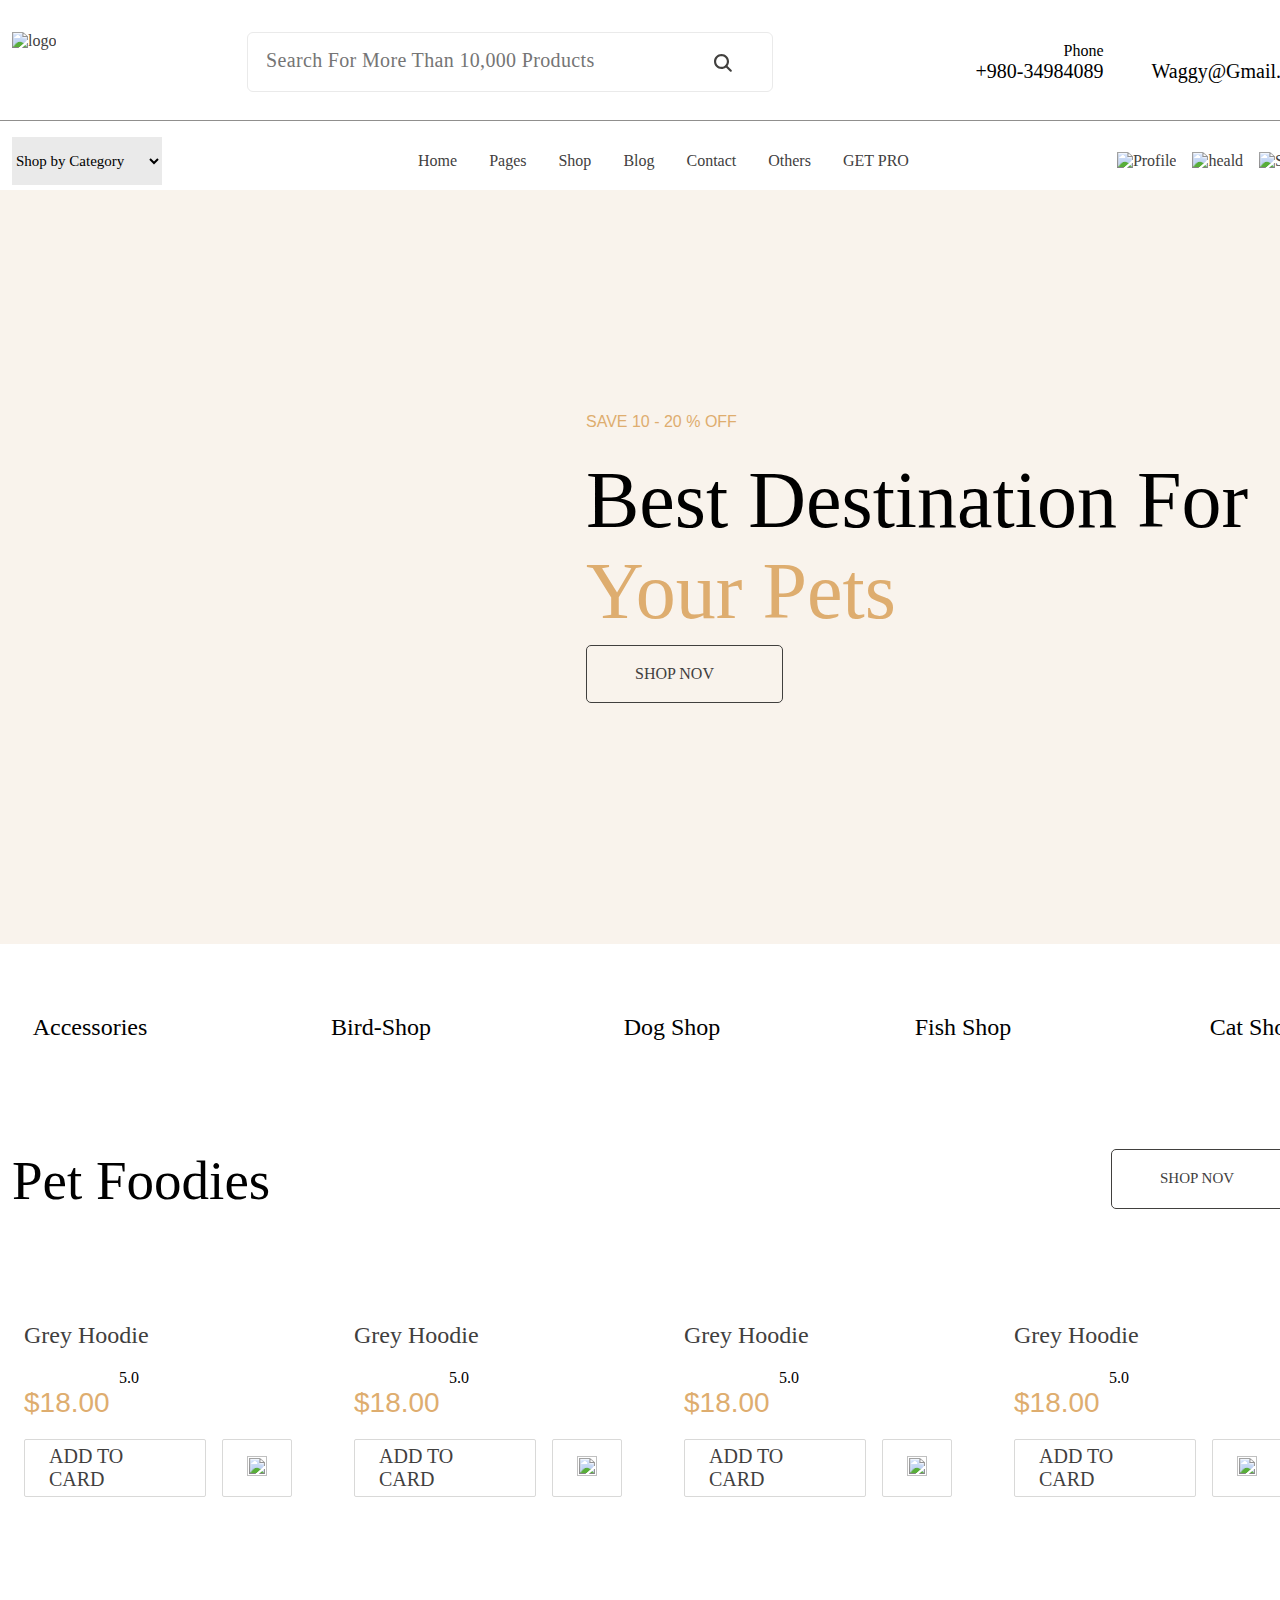
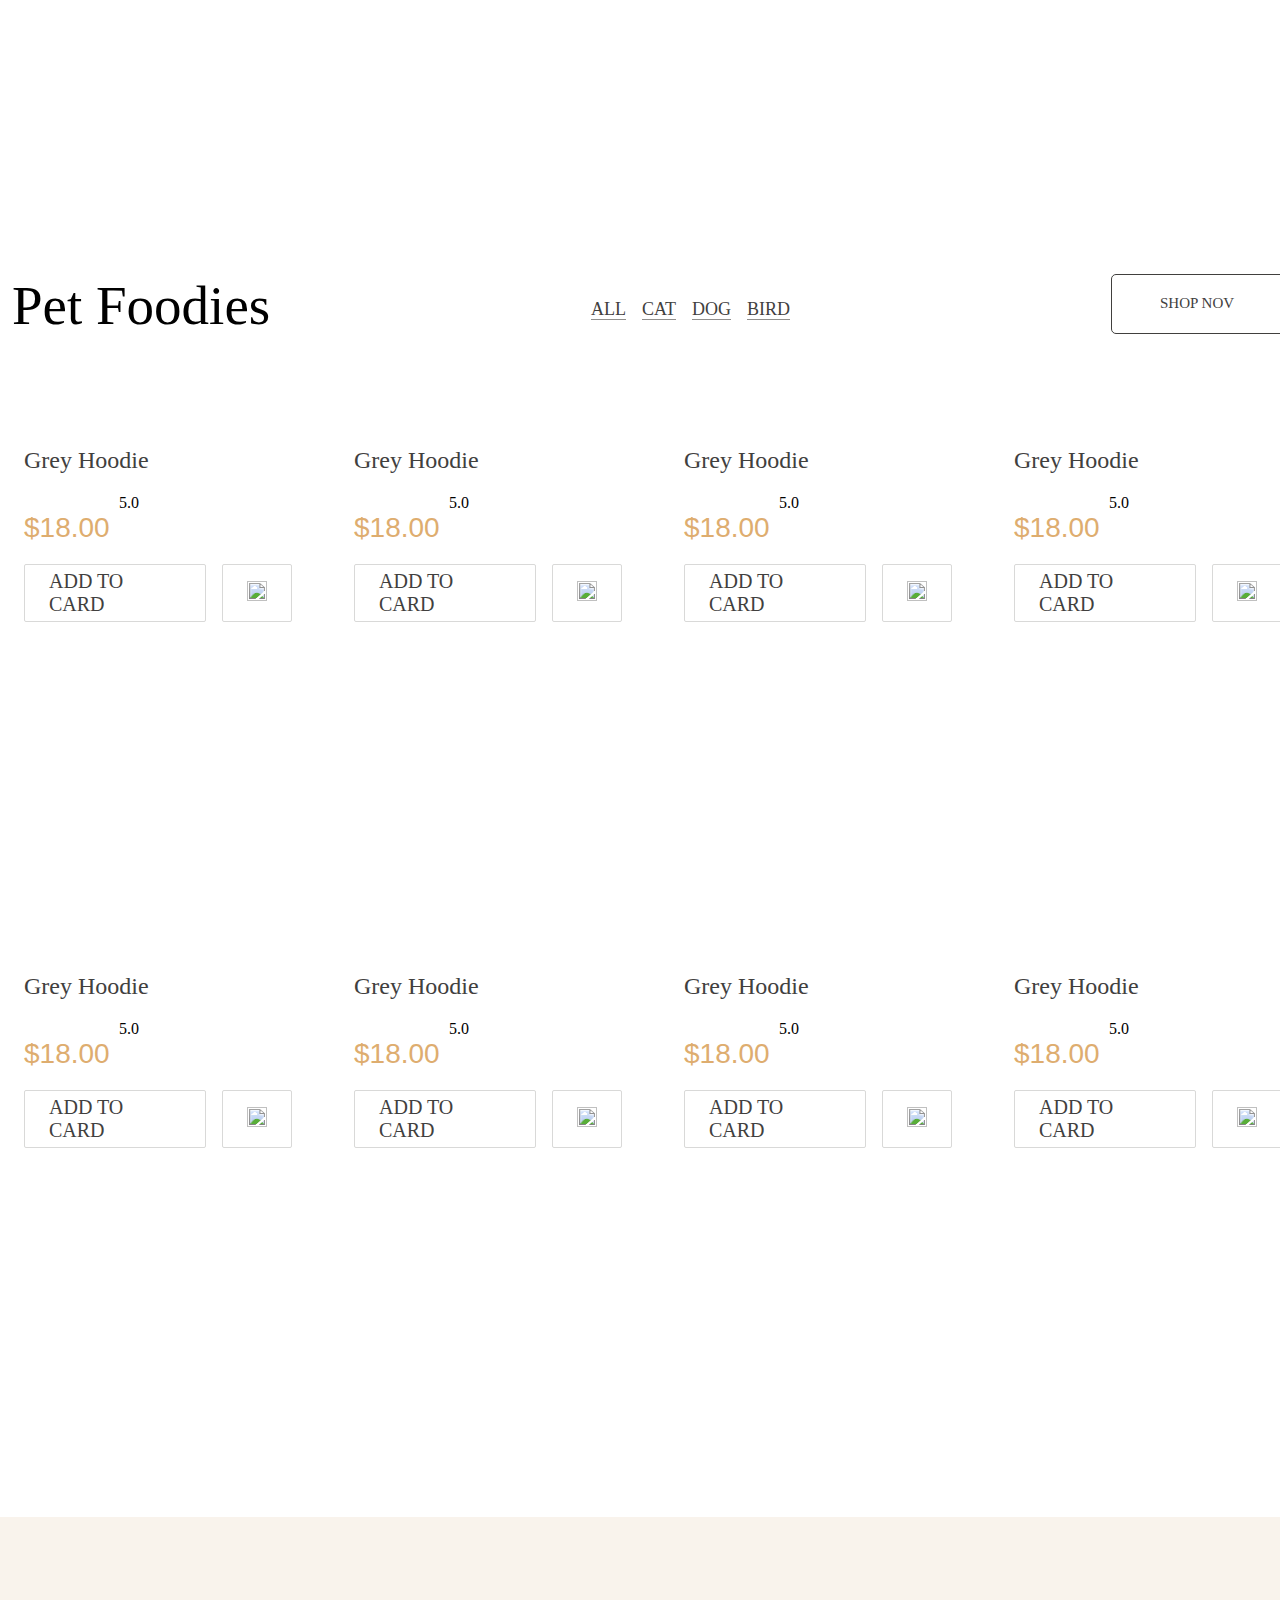
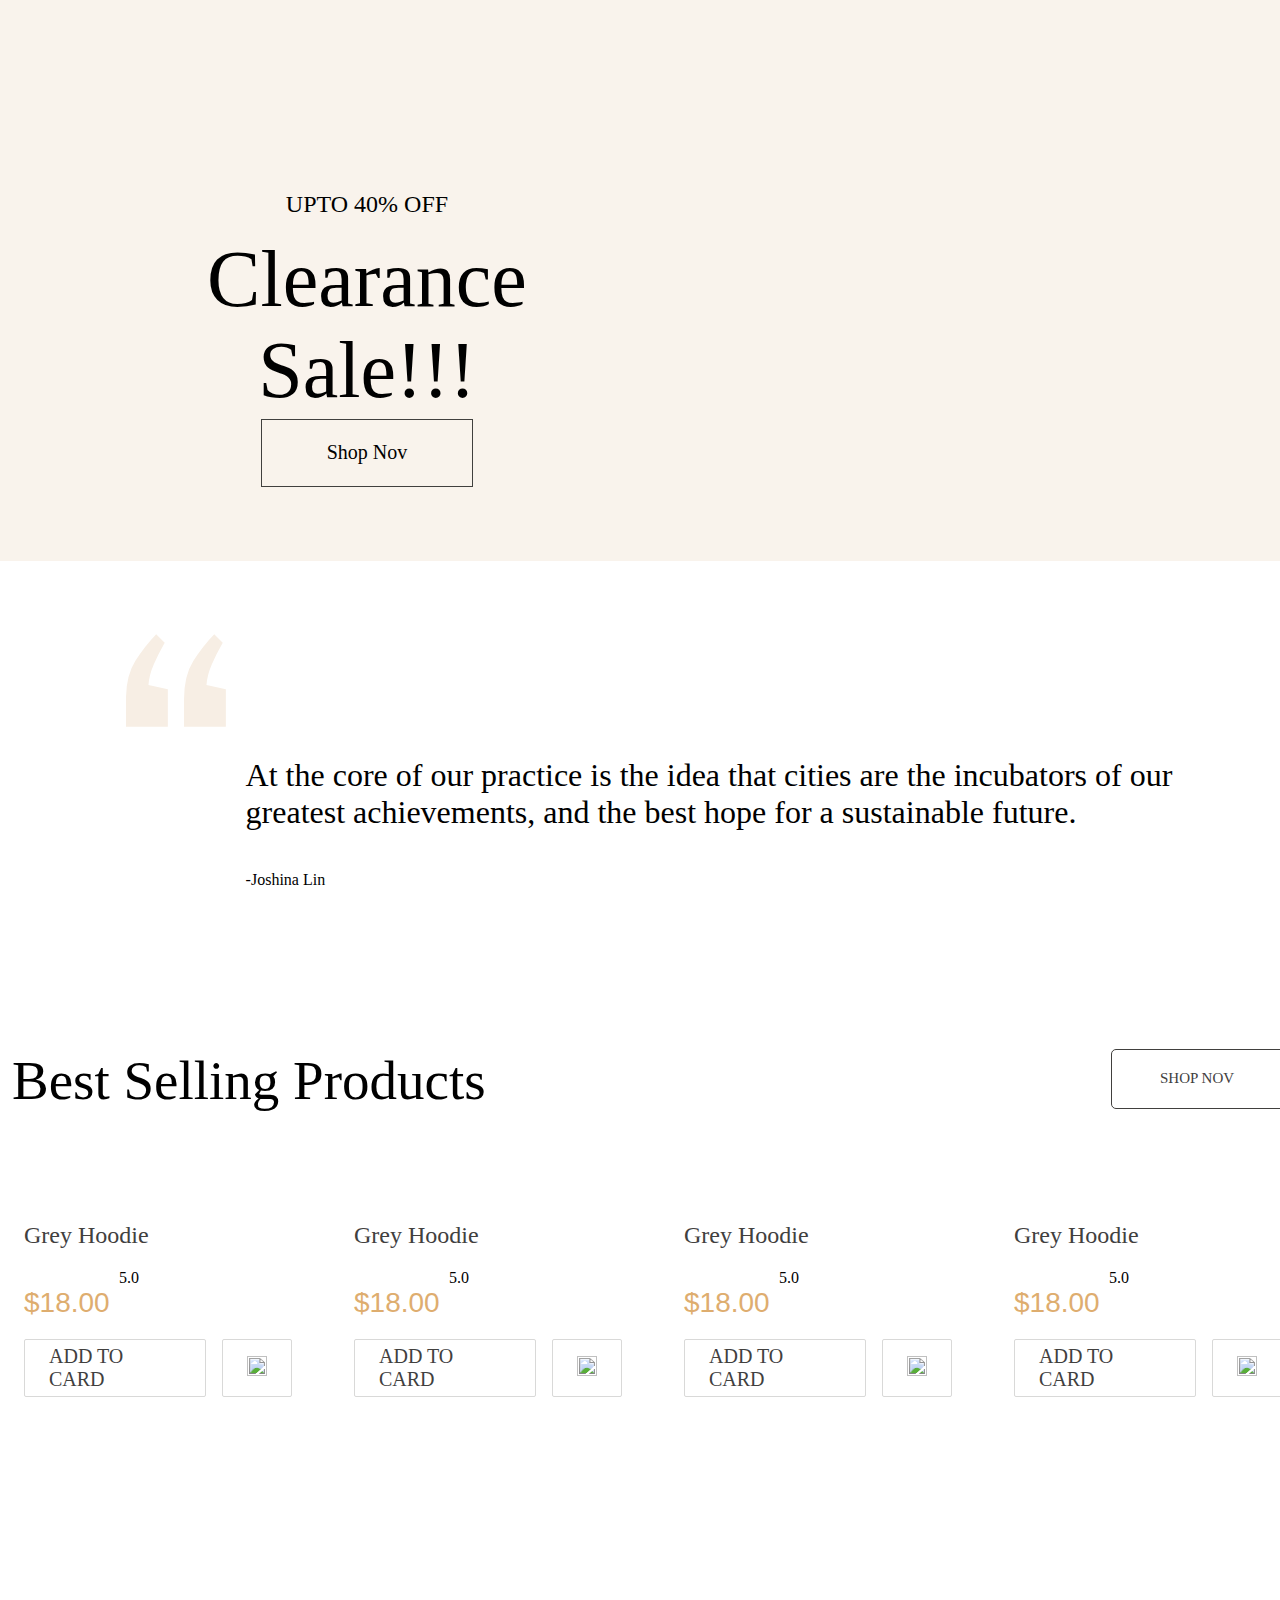
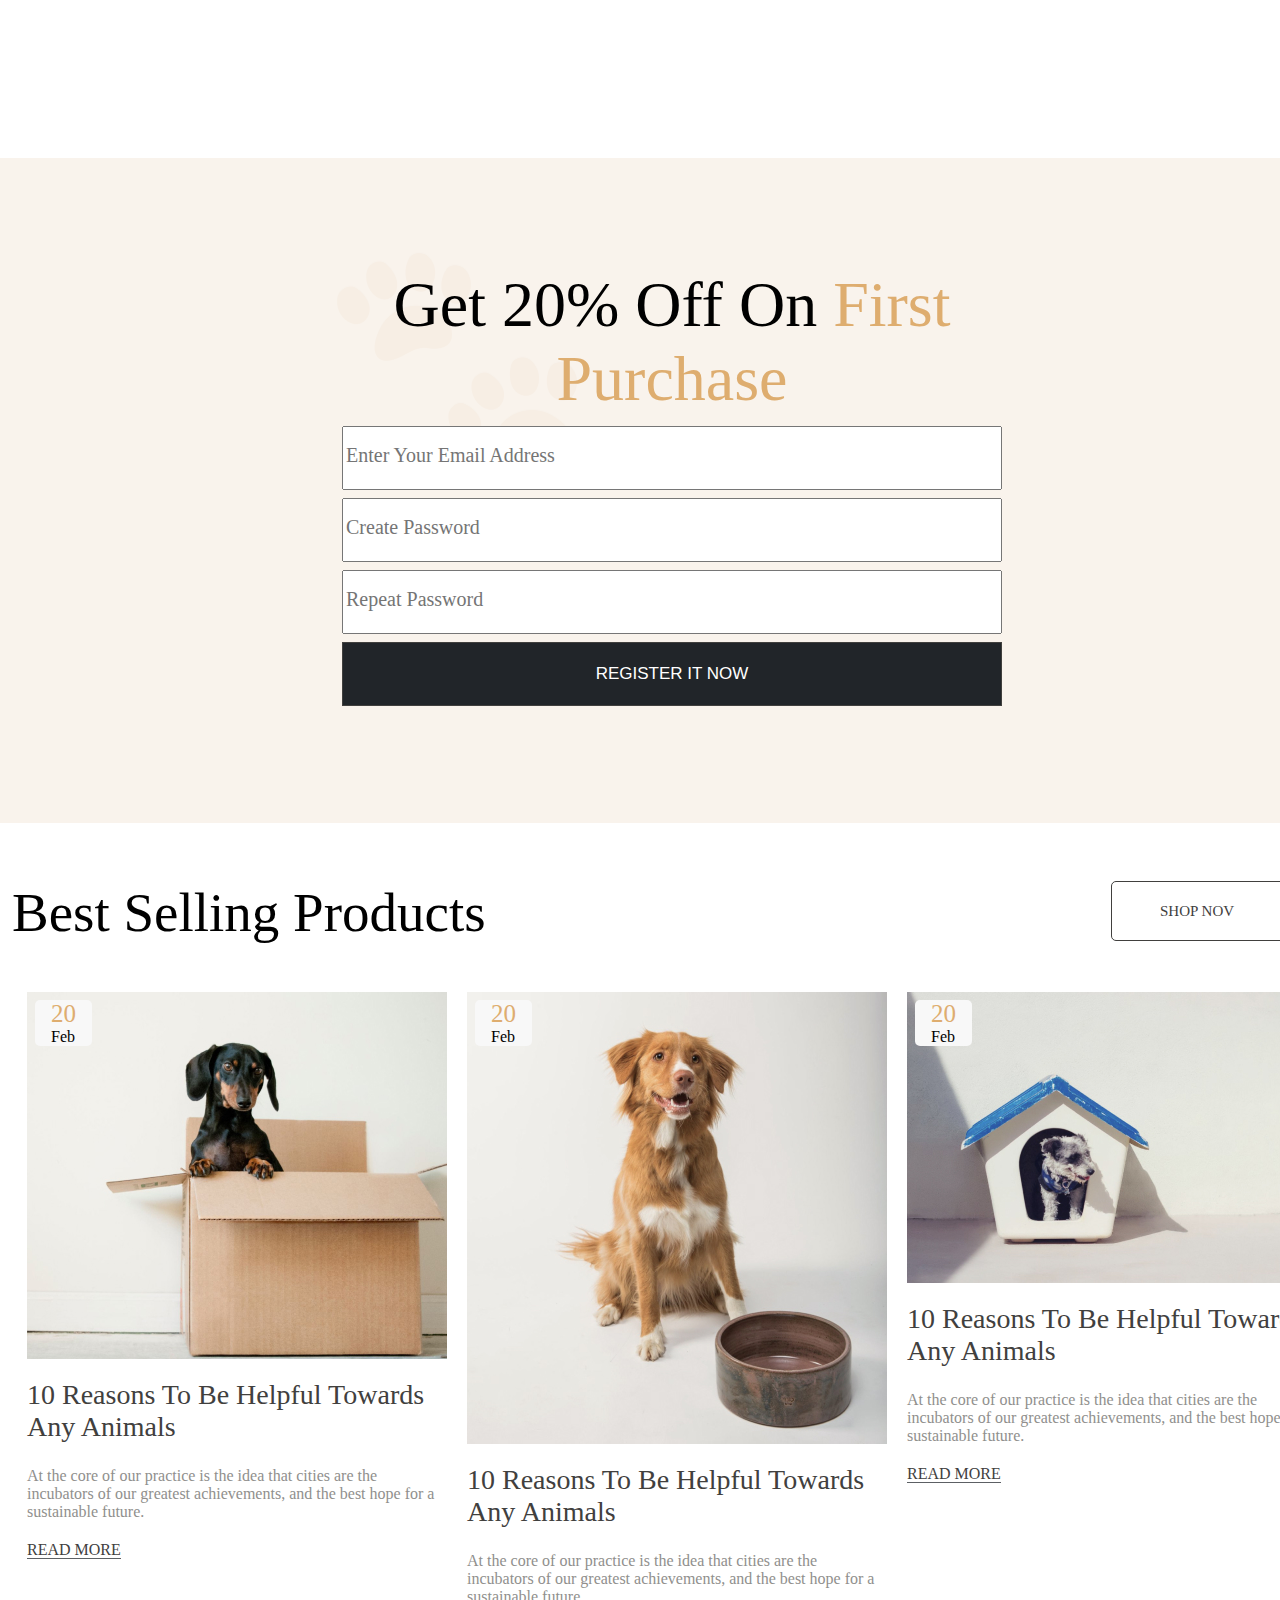
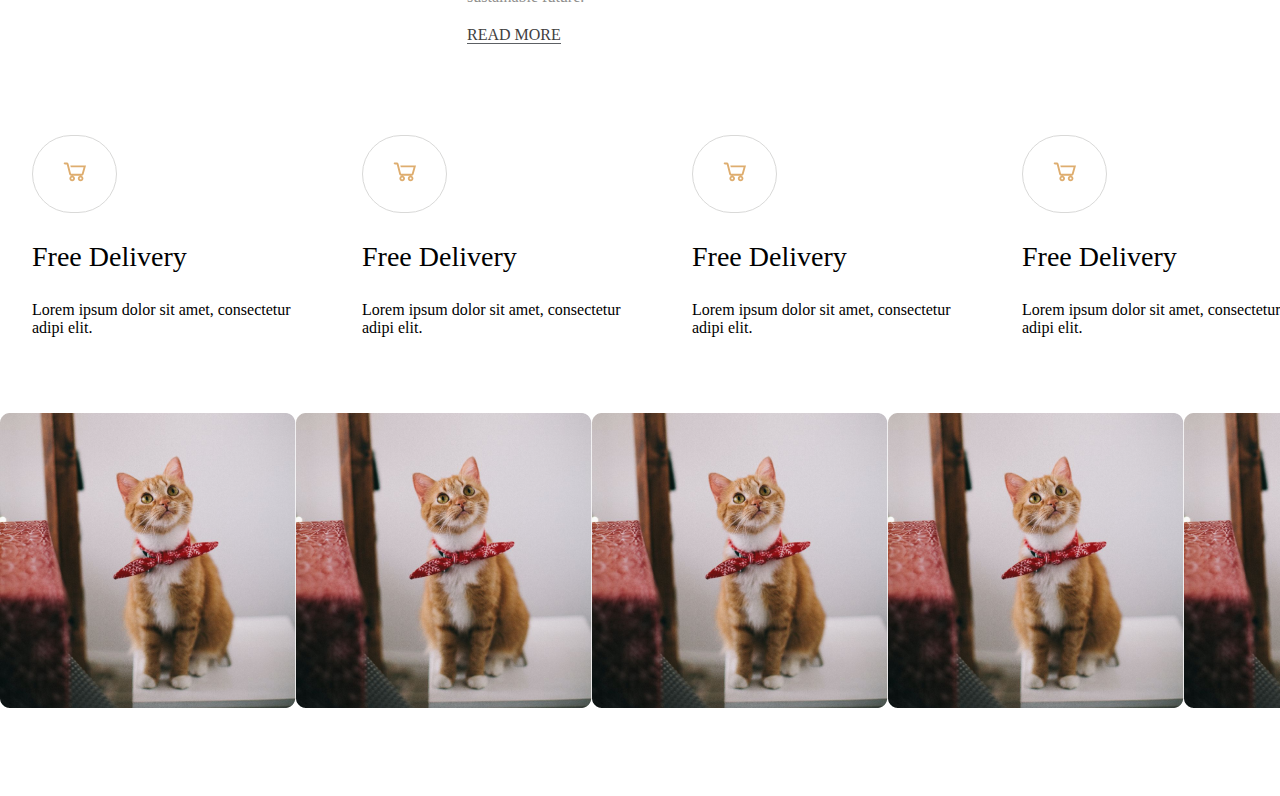
==== commit a8017428: "first commit" ====
--- a/index.html
+++ b/index.html
@@ -7,6 +7,31 @@
     <title>Waggys</title>
     <link rel="icon" href="/img/free-icon-font-home-3917032.png" type="image/png">
     <link rel="stylesheet" href="style.css">
+    <script>
+        function onBtnClick() {
+            // const searchInput = document.getElementById("search");
+            // searchInput.style.display = "none";
+            // document.on
+
+            // const age = 19;
+
+            // const newAge = age * 3;
+
+            // searchInput.value =  newAge;
+            // const elemDiv = document.createElement('div');
+            // elemDiv.innerText = "Hello";
+            // elemDiv.style.color = "red";
+            // document.body.appendChild(elemDiv);
+            // document.append("<div>HELLO</div>");
+            // alert("Hello");
+            // console.error("Oops");
+            // let age = 19;
+            // age = 20;
+            // console.log("Dima's age is " + age );
+            // document.title = "New Page Title";
+            // document.location = "https://google.com"
+        }
+    </script>
 </head>
 
 <body>
@@ -19,7 +44,8 @@
                 <div class="col-1">
                     <div class="search-bar">
                         <form id="search-form" action="#">
-                            <input placeholder="Search For More Than 10,000 Products" class="input-box" type="text">
+                            <input placeholder="Search For More Than 10,000 Products" class="input-box" type="text"
+                                id="search">
                             <a href="#">
                                 <svg class="img-search" width="17.834244" height="17.834229"
                                     viewBox="0 0 17.8342 17.8342" fill="none" xmlns="http://www.w3.org/2000/svg"
@@ -121,7 +147,7 @@
                         Save 10 - 20 % off
                     </div>
                     <h2 class="text-block">Best destination for <span class="text-primary">Your Pets</span></h2>
-                    <a class="btn-control" href="#">SHOP NOV
+                    <a class="btn-control" href="#" onclick="onBtnClick()">SHOP NOV
                         <img class="svg-min" src="img/Stick.svg" alt="">
                     </a>
                 </div>
@@ -153,6 +179,147 @@
                 </div>
             </div>
         </div>
+    </section>
+    <section class="Foodies">
+        <div class="container">
+            <div class="rowwing rowwing-list">
+                <h2 class="cloting-text">Pet Foodies</h2>
+                <a class="btn-control text-a" href="#">SHOP NOV
+                    <img class="svg-min svg-stick" src="img/Stick.svg" alt="">
+                </a>
+            </div>
+            <div class="row row-product">
+                <div class="Cat-item">
+                    <div class="card">
+                        <a href="#">
+                            <img src="img/item9.jpg" alt="">
+                        </a>
+                        <div class="card-body">
+                            <a href="#">
+                                <h2>Grey Hoodie</h2>
+                            </a>
+                            <div class="card-text">
+                                <span>
+                                    <img class="svg-15px" src="img/Zory.svg" alt="">
+                                    <img class="svg-15px" src="img/Zory.svg" alt="">
+                                    <img class="svg-15px" src="img/Zory.svg" alt="">
+                                    <img class="svg-15px" src="img/Zory.svg" alt="">
+                                    <img class="svg-15px" src="img/Zory.svg" alt="">
+                                    5.0
+                                </span>
+                                <h3 class="text-primary font-28 text-0">$18.00</h3>
+                            </div>
+                            <div class="card-btn">
+                                <a class="btn-card text-1" href="#">
+                                    <h5 class="h5-0">ADD TO CARD</h5>
+                                </a>
+                                <a class="btn-heald" href="#">
+                                    <img height="20px" width="20px" src="img/Heald-lovers.svg" alt="">
+                                </a>
+                            </div>
+                        </div>
+                    </div>
+                </div>
+                <div class="Dog-item">
+                    <div class="card">
+                        <a href="#">
+                            <img src="img/item10.jpg" alt="">
+                        </a>
+                        <div class="card-body">
+                            <a href="#">
+                                <h2>Grey Hoodie</h2>
+                            </a>
+                            <div class="card-text">
+                                <span>
+                                    <img class="svg-15px" src="img/Zory.svg" alt="">
+                                    <img class="svg-15px" src="img/Zory.svg" alt="">
+                                    <img class="svg-15px" src="img/Zory.svg" alt="">
+                                    <img class="svg-15px" src="img/Zory.svg" alt="">
+                                    <img class="svg-15px" src="img/Zory.svg" alt="">
+                                    5.0
+                                </span>
+                                <h3 class="text-primary font-28 text-0">$18.00</h3>
+                            </div>
+                            <div class="card-btn">
+                                <a class="btn-card text-1" href="#">
+                                    <h5 class="h5-0">ADD TO CARD</h5>
+                                </a>
+                                <a class="btn-heald" href="#">
+                                    <img height="20px" width="20px" src="img/Heald-lovers.svg" alt="">
+                                </a>
+                            </div>
+                        </div>
+                    </div>
+                </div>
+                <div class="Dog-item">
+                    <div class="card">
+                        <a href="#">
+                            <img src="img/item11.jpg" alt="">
+                        </a>
+                        <div class="card-body">
+                            <a href="#">
+                                <h2>Grey Hoodie</h2>
+                            </a>
+                            <div class="card-text">
+                                <span>
+                                    <img class="svg-15px" src="img/Zory.svg" alt="">
+                                    <img class="svg-15px" src="img/Zory.svg" alt="">
+                                    <img class="svg-15px" src="img/Zory.svg" alt="">
+                                    <img class="svg-15px" src="img/Zory.svg" alt="">
+                                    <img class="svg-15px" src="img/Zory.svg" alt="">
+                                    5.0
+                                </span>
+                                <h3 class="text-primary font-28 text-0">$18.00</h3>
+                            </div>
+                            <div class="card-btn">
+                                <a class="btn-card text-1" href="#">
+                                    <h5 class="h5-0">ADD TO CARD</h5>
+                                </a>
+                                <a class="btn-heald" href="#">
+                                    <img height="20px" width="20px" src="img/Heald-lovers.svg" alt="">
+                                </a>
+                            </div>
+                        </div>
+                    </div>
+                </div>
+                <div class="Cat-item">
+                    <div class="card">
+                        <a href="#">
+                            <img src="img/item12.jpg" alt="">
+                        </a>
+                        <div class="card-body">
+                            <a href="#">
+                                <h2>Grey Hoodie</h2>
+                            </a>
+                            <div class="card-text">
+                                <span>
+                                    <img class="svg-15px" src="img/Zory.svg" alt="">
+                                    <img class="svg-15px" src="img/Zory.svg" alt="">
+                                    <img class="svg-15px" src="img/Zory.svg" alt="">
+                                    <img class="svg-15px" src="img/Zory.svg" alt="">
+                                    <img class="svg-15px" src="img/Zory.svg" alt="">
+                                    5.0
+                                </span>
+                                <h3 class="text-primary font-28 text-0">$18.00</h3>
+                            </div>
+                            <div class="card-btn">
+                                <a class="btn-card text-1" href="#">
+                                    <h5 class="h5-0">ADD TO CARD</h5>
+                                </a>
+                                <a class="btn-heald" href="#">
+                                    <img height="20px" width="20px" src="img/Heald-lovers.svg" alt="">
+                                </a>
+                            </div>
+                        </div>
+                    </div>
+                </div>
+            </div>
+        </div>
+        </div>
+        </div>
+        </div>
+        </div>
+
     </section>
     <section class="Foodies">
         <div class="container">
@@ -301,32 +468,176 @@
                         </div>
                     </div>
                 </div>
-            </div>
-        </div>
-        </div>
-        </div>
-        </div>
-        </div>
-
-    </section>
-    <section class="Foodies">
+                <div class="Bird-item">
+                    <div class="card">
+                        <a href="#">
+                            <img src="img/item13.jpg" alt="">
+                        </a>
+                        <div class="card-body">
+                            <a href="#">
+                                <h2>Grey Hoodie</h2>
+                            </a>
+                            <div class="card-text">
+                                <span>
+                                    <img class="svg-15px" src="img/Zory.svg" alt="">
+                                    <img class="svg-15px" src="img/Zory.svg" alt="">
+                                    <img class="svg-15px" src="img/Zory.svg" alt="">
+                                    <img class="svg-15px" src="img/Zory.svg" alt="">
+                                    <img class="svg-15px" src="img/Zory.svg" alt="">
+                                    5.0
+                                </span>
+                                <h3 class="text-primary font-28 text-0">$18.00</h3>
+                            </div>
+                            <div class="card-btn">
+                                <a class="btn-card text-1" href="#">
+                                    <h5 class="h5-0">ADD TO CARD</h5>
+                                </a>
+                                <a class="btn-heald" href="#">
+                                    <img height="20px" width="20px" src="img/Heald-lovers.svg" alt="">
+                                </a>
+                            </div>
+                        </div>
+                    </div>
+                </div>
+                <div class="Bird-item">
+                    <div class="card">
+                        <a href="#">
+                            <img src="img/item14.jpg" alt="">
+                        </a>
+                        <div class="card-body">
+                            <a href="#">
+                                <h2>Grey Hoodie</h2>
+                            </a>
+                            <div class="card-text">
+                                <span>
+                                    <img class="svg-15px" src="img/Zory.svg" alt="">
+                                    <img class="svg-15px" src="img/Zory.svg" alt="">
+                                    <img class="svg-15px" src="img/Zory.svg" alt="">
+                                    <img class="svg-15px" src="img/Zory.svg" alt="">
+                                    <img class="svg-15px" src="img/Zory.svg" alt="">
+                                    5.0
+                                </span>
+                                <h3 class="text-primary font-28 text-0">$18.00</h3>
+                            </div>
+                            <div class="card-btn">
+                                <a class="btn-card text-1" href="#">
+                                    <h5 class="h5-0">ADD TO CARD</h5>
+                                </a>
+                                <a class="btn-heald" href="#">
+                                    <img height="20px" width="20px" src="img/Heald-lovers.svg" alt="">
+                                </a>
+                            </div>
+                        </div>
+                    </div>
+                </div>
+                <div class="Dog-item">
+                    <div class="card">
+                        <a href="#">
+                            <img src="img/item15.jpg" alt="">
+                        </a>
+                        <div class="card-body">
+                            <a href="#">
+                                <h2>Grey Hoodie</h2>
+                            </a>
+                            <div class="card-text">
+                                <span>
+                                    <img class="svg-15px" src="img/Zory.svg" alt="">
+                                    <img class="svg-15px" src="img/Zory.svg" alt="">
+                                    <img class="svg-15px" src="img/Zory.svg" alt="">
+                                    <img class="svg-15px" src="img/Zory.svg" alt="">
+                                    <img class="svg-15px" src="img/Zory.svg" alt="">
+                                    5.0
+                                </span>
+                                <h3 class="text-primary font-28 text-0">$18.00</h3>
+                            </div>
+                            <div class="card-btn">
+                                <a class="btn-card text-1" href="#">
+                                    <h5 class="h5-0">ADD TO CARD</h5>
+                                </a>
+                                <a class="btn-heald" href="#">
+                                    <img height="20px" width="20px" src="img/Heald-lovers.svg" alt="">
+                                </a>
+                            </div>
+                        </div>
+                    </div>
+                </div>
+                <div class="Cat-item">
+                    <div class="card">
+                        <a href="#">
+                            <img src="img/item16.jpg" alt="">
+                        </a>
+                        <div class="card-body">
+                            <a href="#">
+                                <h2>Grey Hoodie</h2>
+                            </a>
+                            <div class="card-text">
+                                <span>
+                                    <img class="svg-15px" src="img/Zory.svg" alt="">
+                                    <img class="svg-15px" src="img/Zory.svg" alt="">
+                                    <img class="svg-15px" src="img/Zory.svg" alt="">
+                                    <img class="svg-15px" src="img/Zory.svg" alt="">
+                                    <img class="svg-15px" src="img/Zory.svg" alt="">
+                                    5.0
+                                </span>
+                                <h3 class="text-primary font-28 text-0">$18.00</h3>
+                            </div>
+                            <div class="card-btn">
+                                <a class="btn-card text-1" href="#">
+                                    <h5 class="h5-0">ADD TO CARD</h5>
+                                </a>
+                                <a class="btn-heald" href="#">
+                                    <img height="20px" width="20px" src="img/Heald-lovers.svg" alt="">
+                                </a>
+                            </div>
+                        </div>
+                    </div>
+                </div>
+            </div>
+        </div>
+        </div>
+    </section>
+    <section class="Banner-2">
+        <div class="row row-cont">
+            <div class="container">
+                <div class="block-center">
+                    <div class="content-wrapper">
+                        <div class="block-content">
+                            <h2 class="font">UPTO 40% OFF</h2>
+                            <h3 class="font-style">Clearance Sale!!!</h3>
+                            <button class="button-section" type="button">Shop Nov</button>
+                        </div>
+                    </div>
+                    <div class="img-wrapper">
+                        <img class="img-banner-2" src="img/banner-img2.png" alt="">
+                    </div>
+                </div>
+            </div>
+        </div>
+    </section>
+    <section class="Author-section">
+        <div class="container">
+            <div class="row">
+                <div class="Author-block">
+                    <svg width="100" height="144.000000" viewBox="0 0 155 144" fill="none"
+                        xmlns="http://www.w3.org/2000/svg" xmlns:xlink="http://www.w3.org/1999/xlink">
+                        <path id="“"
+                            d="M60.01 12.79L46.82 -0.39Q29.39 17.63 14.6 40.77Q-0.05 63.77 -0.05 100.98L-0.05 143.02L64.84 143.02L64.84 84.86L34.81 78.13Q35.98 62.6 43.16 46.19Q50.34 29.64 60.01 12.79ZM149.95 12.79L136.77 -0.39Q119.33 17.63 104.54 40.77Q89.89 63.77 89.89 100.98L89.89 143.02L154.78 143.02L154.78 84.86L124.75 78.13Q125.93 62.6 133.1 46.19Q140.28 29.64 149.95 12.79Z"
+                            fill="#F7EEE4" fill-opacity="1.000000" fill-rule="evenodd" />
+                    </svg>
+                    <div class="col-Author">
+                        <p class="text-Nominal">At the core of our practice is the idea that cities are the
+                            incubators of our
+                            greatest achievements, and the best hope for a sustainable future.</p>
+                        <p class="text-Auther">-Joshina Lin</p>
+                    </div>
+                </div>
+            </div>
+        </div>
+    </section>
+    <section class="Best-Sell">
         <div class="container">
             <div class="rowwing rowwing-list">
-                <h2 class="cloting-text">Pet Foodies</h2>
-                <ul class="list-nav">
-                    <li>
-                        <a class="a-item" href="#">ALL </a>
-                    </li>
-                    <li>
-                        <a class="a-item" href="#">CAT</a>
-                    </li>
-                    <li>
-                        <a class="a-item" href="#">DOG</a>
-                    </li>
-                    <li>
-                        <a class="a-item" href="#">BIRD</a>
-                    </li>
-                </ul>
+                <h2 class="cloting-text">Best Selling Products</h2>
                 <a class="btn-control text-a" href="#">SHOP NOV
                     <img class="svg-min svg-stick" src="img/Stick.svg" alt="">
                 </a>
@@ -456,152 +767,202 @@
                         </div>
                     </div>
                 </div>
-                <div class="Bird-item">
-                    <div class="card">
-                        <a href="#">
-                            <img src="img/item13.jpg" alt="">
-                        </a>
-                        <div class="card-body">
-                            <a href="#">
-                                <h2>Grey Hoodie</h2>
-                            </a>
-                            <div class="card-text">
-                                <span>
-                                    <img class="svg-15px" src="img/Zory.svg" alt="">
-                                    <img class="svg-15px" src="img/Zory.svg" alt="">
-                                    <img class="svg-15px" src="img/Zory.svg" alt="">
-                                    <img class="svg-15px" src="img/Zory.svg" alt="">
-                                    <img class="svg-15px" src="img/Zory.svg" alt="">
-                                    5.0
-                                </span>
-                                <h3 class="text-primary font-28 text-0">$18.00</h3>
-                            </div>
-                            <div class="card-btn">
-                                <a class="btn-card text-1" href="#">
-                                    <h5 class="h5-0">ADD TO CARD</h5>
-                                </a>
-                                <a class="btn-heald" href="#">
-                                    <img height="20px" width="20px" src="img/Heald-lovers.svg" alt="">
-                                </a>
-                            </div>
-                        </div>
-                    </div>
-                </div>
-                <div class="Bird-item">
-                    <div class="card">
-                        <a href="#">
-                            <img src="img/item14.jpg" alt="">
-                        </a>
-                        <div class="card-body">
-                            <a href="#">
-                                <h2>Grey Hoodie</h2>
-                            </a>
-                            <div class="card-text">
-                                <span>
-                                    <img class="svg-15px" src="img/Zory.svg" alt="">
-                                    <img class="svg-15px" src="img/Zory.svg" alt="">
-                                    <img class="svg-15px" src="img/Zory.svg" alt="">
-                                    <img class="svg-15px" src="img/Zory.svg" alt="">
-                                    <img class="svg-15px" src="img/Zory.svg" alt="">
-                                    5.0
-                                </span>
-                                <h3 class="text-primary font-28 text-0">$18.00</h3>
-                            </div>
-                            <div class="card-btn">
-                                <a class="btn-card text-1" href="#">
-                                    <h5 class="h5-0">ADD TO CARD</h5>
-                                </a>
-                                <a class="btn-heald" href="#">
-                                    <img height="20px" width="20px" src="img/Heald-lovers.svg" alt="">
-                                </a>
-                            </div>
-                        </div>
-                    </div>
-                </div>
-                <div class="Dog-item">
-                    <div class="card">
-                        <a href="#">
-                            <img src="img/item15.jpg" alt="">
-                        </a>
-                        <div class="card-body">
-                            <a href="#">
-                                <h2>Grey Hoodie</h2>
-                            </a>
-                            <div class="card-text">
-                                <span>
-                                    <img class="svg-15px" src="img/Zory.svg" alt="">
-                                    <img class="svg-15px" src="img/Zory.svg" alt="">
-                                    <img class="svg-15px" src="img/Zory.svg" alt="">
-                                    <img class="svg-15px" src="img/Zory.svg" alt="">
-                                    <img class="svg-15px" src="img/Zory.svg" alt="">
-                                    5.0
-                                </span>
-                                <h3 class="text-primary font-28 text-0">$18.00</h3>
-                            </div>
-                            <div class="card-btn">
-                                <a class="btn-card text-1" href="#">
-                                    <h5 class="h5-0">ADD TO CARD</h5>
-                                </a>
-                                <a class="btn-heald" href="#">
-                                    <img height="20px" width="20px" src="img/Heald-lovers.svg" alt="">
-                                </a>
-                            </div>
-                        </div>
-                    </div>
-                </div>
-                <div class="Cat-item">
-                    <div class="card">
-                        <a href="#">
-                            <img src="img/item16.jpg" alt="">
-                        </a>
-                        <div class="card-body">
-                            <a href="#">
-                                <h2>Grey Hoodie</h2>
-                            </a>
-                            <div class="card-text">
-                                <span>
-                                    <img class="svg-15px" src="img/Zory.svg" alt="">
-                                    <img class="svg-15px" src="img/Zory.svg" alt="">
-                                    <img class="svg-15px" src="img/Zory.svg" alt="">
-                                    <img class="svg-15px" src="img/Zory.svg" alt="">
-                                    <img class="svg-15px" src="img/Zory.svg" alt="">
-                                    5.0
-                                </span>
-                                <h3 class="text-primary font-28 text-0">$18.00</h3>
-                            </div>
-                            <div class="card-btn">
-                                <a class="btn-card text-1" href="#">
-                                    <h5 class="h5-0">ADD TO CARD</h5>
-                                </a>
-                                <a class="btn-heald" href="#">
-                                    <img height="20px" width="20px" src="img/Heald-lovers.svg" alt="">
-                                </a>
-                            </div>
-                        </div>
-                    </div>
-                </div>
-            </div>
-        </div>
-        </div>
-    </section>
-    <section class="Banner-2">
-        <div class="row">
-            <div class="container">
-                <div class="row">
-                    <div class="content-wrapper">
-                        <div>
-                            <h2 class="font">UPTO 40% OFF</h2>
-                            <h3>Clearance Sale!!!</h3>
+            </div>
+        </div>
+    </section>
+    <section class="Register">
+        <div class="container">
+            <div class="row row-mab">
+                <div class="registration-md">
+                    <h2 class="text-register">Get 20% Off on <span class="text-primary">first
+                            Purchase</span>
+                    </h2>
+                    <form>
+                        <div class="mb-3">
+                            <input type="email" class="form-block" name="email" id="email"
+                                placeholder="Enter Your Email Address">
+                        </div>
+                        <div class="mb-3">
+                            <input type="password" class="form-block" name="email" id="password1"
+                                placeholder="Create Password">
+                        </div>
+                        <div class="mb-3">
+                            <input type="password" class="form-block" name="email" id="password2"
+                                placeholder="Repeat Password">
                         </div>
 
-                    </div>
-                    <div class="img-wrapper">
-                        <img class="img-banner-2" src="img/banner-img2.png" alt="">
-                    </div>
+                        <div class="mb-3">
+                            <button type="submit" class="form-btn">Register it now</button>
+                        </div>
+                    </form>
+                </div>
+            </div>
+        </div>
+    </section>
+    <section class="Blog-Wwaggy">
+        <div class="container">
+            <div class="rowwing rowwing-list">
+                <h2 class="cloting-text">Best Selling Products</h2>
+                <a class="btn-control text-a" href="#">SHOP NOV
+                    <img class="svg-min svg-stick" src="img/Stick.svg" alt="">
+                </a>
+            </div>
+            <div class="row">
+                <div class="col-blog">
+                    <div class="card-calendar">
+                        <h3 class="text-primary text-blog2 text-blog3">20</h3>
+                        <p class="text-blog2">Feb</p>
+                    </div>
+                    <a href="#">
+                        <img class="col-blog-img" src="/img/blog1.jpg" alt="">
+                    </a>
+                    <div class="card-body">
+                        <a href="#">
+                            <h3 class="text-body">10 Reasons to be helpful towards any animals</h3>
+                        </a>
+                        <div class="card-text">
+                            <p class="blog-text">At the core of our practice is the idea that cities are the incubators
+                                of
+                                our greatest
+                                achievements, and the best hope for a sustainable future.</p>
+                        </div>
+                    </div>
+                    <a class="link" href="#">
+                        READ MORE
+                    </a>
+                </div>
+                <div class="col-blog">
+                    <div class="card-calendar">
+                        <h3 class="text-primary text-blog2 text-blog3">20</h3>
+                        <p class="text-blog2">Feb</p>
+                    </div>
+                    <a href="#">
+                        <img class="col-blog-img" src="img/blog2.jpg" alt="">
+                    </a>
+                    <div class="card-body">
+                        <a href="#">
+                            <h3 class="text-body">10 Reasons to be helpful towards any animals</h3>
+                        </a>
+                        <div class="card-text">
+                            <p class="blog-text">At the core of our practice is the idea that cities are the incubators
+                                of
+                                our greatest
+                                achievements, and the best hope for a sustainable future.</p>
+                        </div>
+                    </div>
+                    <a class="link" href="#">
+                        READ MORE
+                    </a>
+                </div>
+                <div class="col-blog">
+                    <div class="card-calendar">
+                        <h3 class="text-primary text-blog2 text-blog3">20</h3>
+                        <p class="text-blog2">Feb</p>
+                    </div>
+                    <a href="#">
+                        <img class="col-blog-img" src="img/blog3.jpg" alt="">
+                    </a>
+                    <div class="card-body">
+                        <a href="#">
+                            <h3 class="text-body">10 Reasons to be helpful towards any animals</h3>
+                        </a>
+                        <div class="card-text">
+                            <p class="blog-text">At the core of our practice is the idea that cities are the incubators
+                                of
+                                our greatest
+                                achievements, and the best hope for a sustainable future.</p>
+                        </div>
+                    </div>
+                    <a class="link" href="#">
+                        READ MORE
+                    </a>
+                </div>
+            </div>
+        </div>
+    </section>
+    <section class="Service">
+        <div class="container">
+            <div class="row row-wrap">
+            <div class="col-service">
+                <div class="card">
+                    <div class="service-col">
+                        <svg xmlns="http://www.w3.org/2000/svg" width="1em" height="1em" viewBox="0 0 32 32">
+                            <path fill="#DEAD6F"
+                                d="M5 7c-.55 0-1 .45-1 1s.45 1 1 1h2.219l2.625 10.5c.222.89 1.02 1.5 1.937 1.5H23.25c.902 0 1.668-.598 1.906-1.469L27.75 10H11l.5 2h13.656l-1.906 7H11.781L9.156 8.5A1.983 1.983 0 0 0 7.22 7zm17 14c-1.645 0-3 1.355-3 3s1.355 3 3 3s3-1.355 3-3s-1.355-3-3-3m-9 0c-1.645 0-3 1.355-3 3s1.355 3 3 3s3-1.355 3-3s-1.355-3-3-3m0 2c.563 0 1 .438 1 1c0 .563-.438 1-1 1c-.563 0-1-.438-1-1c0-.563.438-1 1-1m9 0c.563 0 1 .438 1 1c0 .563-.438 1-1 1c-.563 0-1-.438-1-1c0-.563.438-1 1-1">
+                            </path>
+                        </svg>
+                    </div>
+                    <h3 class="card-mb">Free Delivery</h3>
+                    <div class="card-text">
+                        <p class="blog-paragraf">Lorem ipsum dolor sit amet, consectetur adipi elit.</p>
+                    </div>
+                </div>
+            </div>
+            <div class="col-service">
+                <div class="card">
+                    <div class="service-col">
+                        <svg xmlns="http://www.w3.org/2000/svg" width="1em" height="1em" viewBox="0 0 32 32">
+                            <path fill="#DEAD6F"
+                                d="M5 7c-.55 0-1 .45-1 1s.45 1 1 1h2.219l2.625 10.5c.222.89 1.02 1.5 1.937 1.5H23.25c.902 0 1.668-.598 1.906-1.469L27.75 10H11l.5 2h13.656l-1.906 7H11.781L9.156 8.5A1.983 1.983 0 0 0 7.22 7zm17 14c-1.645 0-3 1.355-3 3s1.355 3 3 3s3-1.355 3-3s-1.355-3-3-3m-9 0c-1.645 0-3 1.355-3 3s1.355 3 3 3s3-1.355 3-3s-1.355-3-3-3m0 2c.563 0 1 .438 1 1c0 .563-.438 1-1 1c-.563 0-1-.438-1-1c0-.563.438-1 1-1m9 0c.563 0 1 .438 1 1c0 .563-.438 1-1 1c-.563 0-1-.438-1-1c0-.563.438-1 1-1">
+                            </path>
+                        </svg>
+                    </div>
+                    <h3 class="card-mb">Free Delivery</h3>
+                    <div class="card-text">
+                        <p class="blog-paragraf">Lorem ipsum dolor sit amet, consectetur adipi elit.</p>
+                    </div>
+                </div>
+            </div>
+            <div class="col-service">
+                <div class="card">
+                    <div class="service-col">
+                        <svg xmlns="http://www.w3.org/2000/svg" width="1em" height="1em" viewBox="0 0 32 32">
+                            <path fill="#DEAD6F"
+                                d="M5 7c-.55 0-1 .45-1 1s.45 1 1 1h2.219l2.625 10.5c.222.89 1.02 1.5 1.937 1.5H23.25c.902 0 1.668-.598 1.906-1.469L27.75 10H11l.5 2h13.656l-1.906 7H11.781L9.156 8.5A1.983 1.983 0 0 0 7.22 7zm17 14c-1.645 0-3 1.355-3 3s1.355 3 3 3s3-1.355 3-3s-1.355-3-3-3m-9 0c-1.645 0-3 1.355-3 3s1.355 3 3 3s3-1.355 3-3s-1.355-3-3-3m0 2c.563 0 1 .438 1 1c0 .563-.438 1-1 1c-.563 0-1-.438-1-1c0-.563.438-1 1-1m9 0c.563 0 1 .438 1 1c0 .563-.438 1-1 1c-.563 0-1-.438-1-1c0-.563.438-1 1-1">
+                            </path>
+                        </svg>
+                    </div>
+                    <h3 class="card-mb">Free Delivery</h3>
+                    <div class="card-text">
+                        <p class="blog-paragraf">Lorem ipsum dolor sit amet, consectetur adipi elit.</p>
+                    </div>
+                </div>
+            </div>
+            <div class="col-service">
+                <div class="card">
+                    <div class="service-col">
+                        <svg xmlns="http://www.w3.org/2000/svg" width="1em" height="1em" viewBox="0 0 32 32">
+                            <path fill="#DEAD6F"
+                                d="M5 7c-.55 0-1 .45-1 1s.45 1 1 1h2.219l2.625 10.5c.222.89 1.02 1.5 1.937 1.5H23.25c.902 0 1.668-.598 1.906-1.469L27.75 10H11l.5 2h13.656l-1.906 7H11.781L9.156 8.5A1.983 1.983 0 0 0 7.22 7zm17 14c-1.645 0-3 1.355-3 3s1.355 3 3 3s3-1.355 3-3s-1.355-3-3-3m-9 0c-1.645 0-3 1.355-3 3s1.355 3 3 3s3-1.355 3-3s-1.355-3-3-3m0 2c.563 0 1 .438 1 1c0 .563-.438 1-1 1c-.563 0-1-.438-1-1c0-.563.438-1 1-1m9 0c.563 0 1 .438 1 1c0 .563-.438 1-1 1c-.563 0-1-.438-1-1c0-.563.438-1 1-1">
+                            </path>
+                        </svg>
+                    </div>
+                    <h3 class="card-mb">Free Delivery</h3>
+                    <div class="card-text">
+                        <p class="blog-paragraf">Lorem ipsum dolor sit amet, consectetur adipi elit.</p>
+                    </div>
+                </div>
+            </div>
+        </div>
+        </div>
+    </section>
+    <section class="Insta">
+        <div class="row row-wrap">
+            <img class="img-insta" src="img/Rectangle 172.png" alt="">
+            <img class="img-insta" src="img/Rectangle 172.png" alt="">
+            <img class="img-insta" src="img/Rectangle 172.png" alt="">
+            <img class="img-insta" src="img/Rectangle 172.png" alt="">
+            <img class="img-insta" src="img/Rectangle 172.png" alt="">
+            <img class="img-insta" src="img/Rectangle 172.png" alt="">
+        </div>
+    </section>
+    <footer class="Footer">
+        <div class="container">
+            <div class="row">
+                
+            </div>
+        </div>
+    </footer>
+</body>
 
-                </div>
-            </div>
-        </div>
-    </section>
-</body>
 </html>--- a/style.css
+++ b/style.css
@@ -63,10 +63,20 @@
     .row-product {
         height: max-content !important;
     }
-
+    input {
+        max-width: 100%;
+    }
     .Burger-btn {
         display: block !important;
         transition: all 0.9s;
+        background-color: white;
+        border: 1px solid #5c6064;
+    }
+    .img-insta {
+        max-width: 68px;
+    }
+     .container .row-wrap {
+        flex-wrap: wrap;
     }
 
     .center-media-phone {
@@ -128,7 +138,7 @@
     }
 
     .banner-block {
-        max-width: 100% !important;
+        max-width: 100% !important; 
         margin-top: 0px !important;
         transition: all 0.9s;
     }
@@ -143,7 +153,36 @@
         height: 469px !important;
         transition: all 0.9s;
     }
-
+    .col-blog-img {
+        max-width: 100%;
+    }
+     .block-center .font-style {
+        width: 210px;
+        font-size: 50px;
+    }
+    .block-center .content-wrapper {
+        justify-content: center;
+    }
+    .col-Author .text-Nominal {
+        font-size: 25px;
+    }
+    .Author-block .col-Author {
+        margin: 0;
+    }
+    .row .Author-block {
+        width: 100%;
+    }
+    .row .registration-md {
+        width: 100%;
+        margin: 0px;
+    }
+    .registration-md .text-register {
+        font-size: 50px;
+    }
+    .mb-3 .form-btn {
+        width: 100%;
+    }
+     
     .products-card {
         display: block !important;
         transition: all 0.9s;
@@ -154,6 +193,10 @@
         max-width: 100% !important;
         height: auto;
         transition: all 0.9s;
+    }
+     .container .block-center {
+        display: block;
+        margin: 0px;
     }
 
     .row {
@@ -598,6 +641,7 @@
 .img-banner-2 {
     max-width: 100%;
     height: auto;
+    width: 550px;
 }
 
 .font {
@@ -611,7 +655,6 @@
 
 .Banner-2 {
     background: #f9f3ec;
-    height: 763px;
 
     .row {
         padding-top: 0rem;
@@ -627,9 +670,180 @@
 }
 
 .content-wrapper {
-    display: flex;
-    justify-content: center;
+    height: 428px;
+    display: flex;
     align-items: center;
-    flex-direction: column;
-
+    margin-top: 100px;
+}
+
+.block-content {
+    padding: 21px;
+}
+.font-style {
+    font-size: 80px;
+    margin: 3px;
+    width: 454px;
+}
+.img-wrapper {
+    width: 636px;
+}
+.block-center {
+    display: flex;
+    text-align: center;
+    margin-left: 120px;
+    margin-right: 30px;
+    margin-top: 100px;
+}
+
+.row-cont {
+    width: 100%;
+}
+.button-section {
+    width: 212px;
+    height: 68px;
+    border: solid 1px #41403e;
+    font-family: Chilanka;
+    font-size: 20px;
+    background-color: #f9f3ec;
+}
+
+.Author-section {
+    background-color: white;
+}
+
+.Author-block {
+    width: 83%;
+    margin-left: 8%;
+    padding-left: 8px;
+    padding-right: 8px;
+    height: 400px;
+}
+
+.text-oniel {
+    font-size: 13rem;
+    margin: 0px;
+}
+.col-Author {
+    margin-left: 120px;
+    padding-bottom: 60px;
+}
+.text-Nominal {
+    font-size: 32px;
+    margin-bottom: 40px;
+    margin-top: 0;
+}
+
+.text-Auther {
+    margin: 0;
+}
+
+.Best-Sell {
+    margin-bottom: 40px;
+}
+
+.row-mab {
+    margin-top: 6%;
+    margin-bottom: 6%;
+}
+
+.registration-md {
+    width: 50%;
+    margin-left: 25%;
+}
+.Register {
+    background-image: url(/img/background-img.png);
+}
+.text-register {
+    font-size: 64px;
+    margin-top: 0;
+    margin-bottom: 10px;
+    text-align: center;
+}
+.mb-3 {
+    height: 64px;
+    margin-bottom: 8px;
+}
+.form-block {
+    width: 100%;
+    height: 64px;
+    outline: none;
+}
+.form-btn {
+    background-color: #212529;
+    height: 64px;
+    border: 1px solid #41403e;
+    text-transform: uppercase;
+    color: #FFF;
+    font-size: 17px;
+    cursor: pointer;
+    width: 100%;
+}
+
+.Blog-Wwaggy {
+    background-color: #FFF;
+    margin-bottom: 50px;
+    margin-top: 50px;
+}
+.col-blog {
+    width: 440px;
+    height: 629px;
+    padding-left: 15px;
+    padding-right: 15px;
+}
+
+.text-body {
+    font-size: 28px;
+    padding-top: 16px;
+    padding-bottom: 24px;
+    margin: 0px;
+}
+.blog-text {
+    color: #908F8D;
+    margin: 0px;
+}
+.text-blog {
+    font-size: 23px;
+    margin: 0px;
+}
+.card-calendar {
+    position: absolute;
+    padding-left: 1rem;
+    padding-right: 1rem;
+    background-color: rgb(248 248 248);
+    margin: 8px;
+    border-radius: 5px;
+}
+.text-blog2 {
+    font-family: Montserrat;
+    margin: 0px;
+}
+.text-blog3 {
+    font-size: 25px;
+}
+.link {
+    border-bottom: 1px solid #5c6064;
+}
+.card-text {
+    margin-bottom: 20px
+}
+.service-col {
+    font-size: 30px;
+    width: 85px;
+    height: 78px;
+    text-align: center;
+    border-radius: 3.125rem;
+    border: 1px solid #D9D9D8;
+    padding: 1.25rem;
+}
+.card-mb {
+    font-size: 28px;
+}
+.row-wrap {
+    flex-wrap: nowrap;
+}
+.col-service {
+    margin-right: 10px;
+    margin-left: 10px;
+    padding-left: 10px;
+    padding-right: 10px;
 }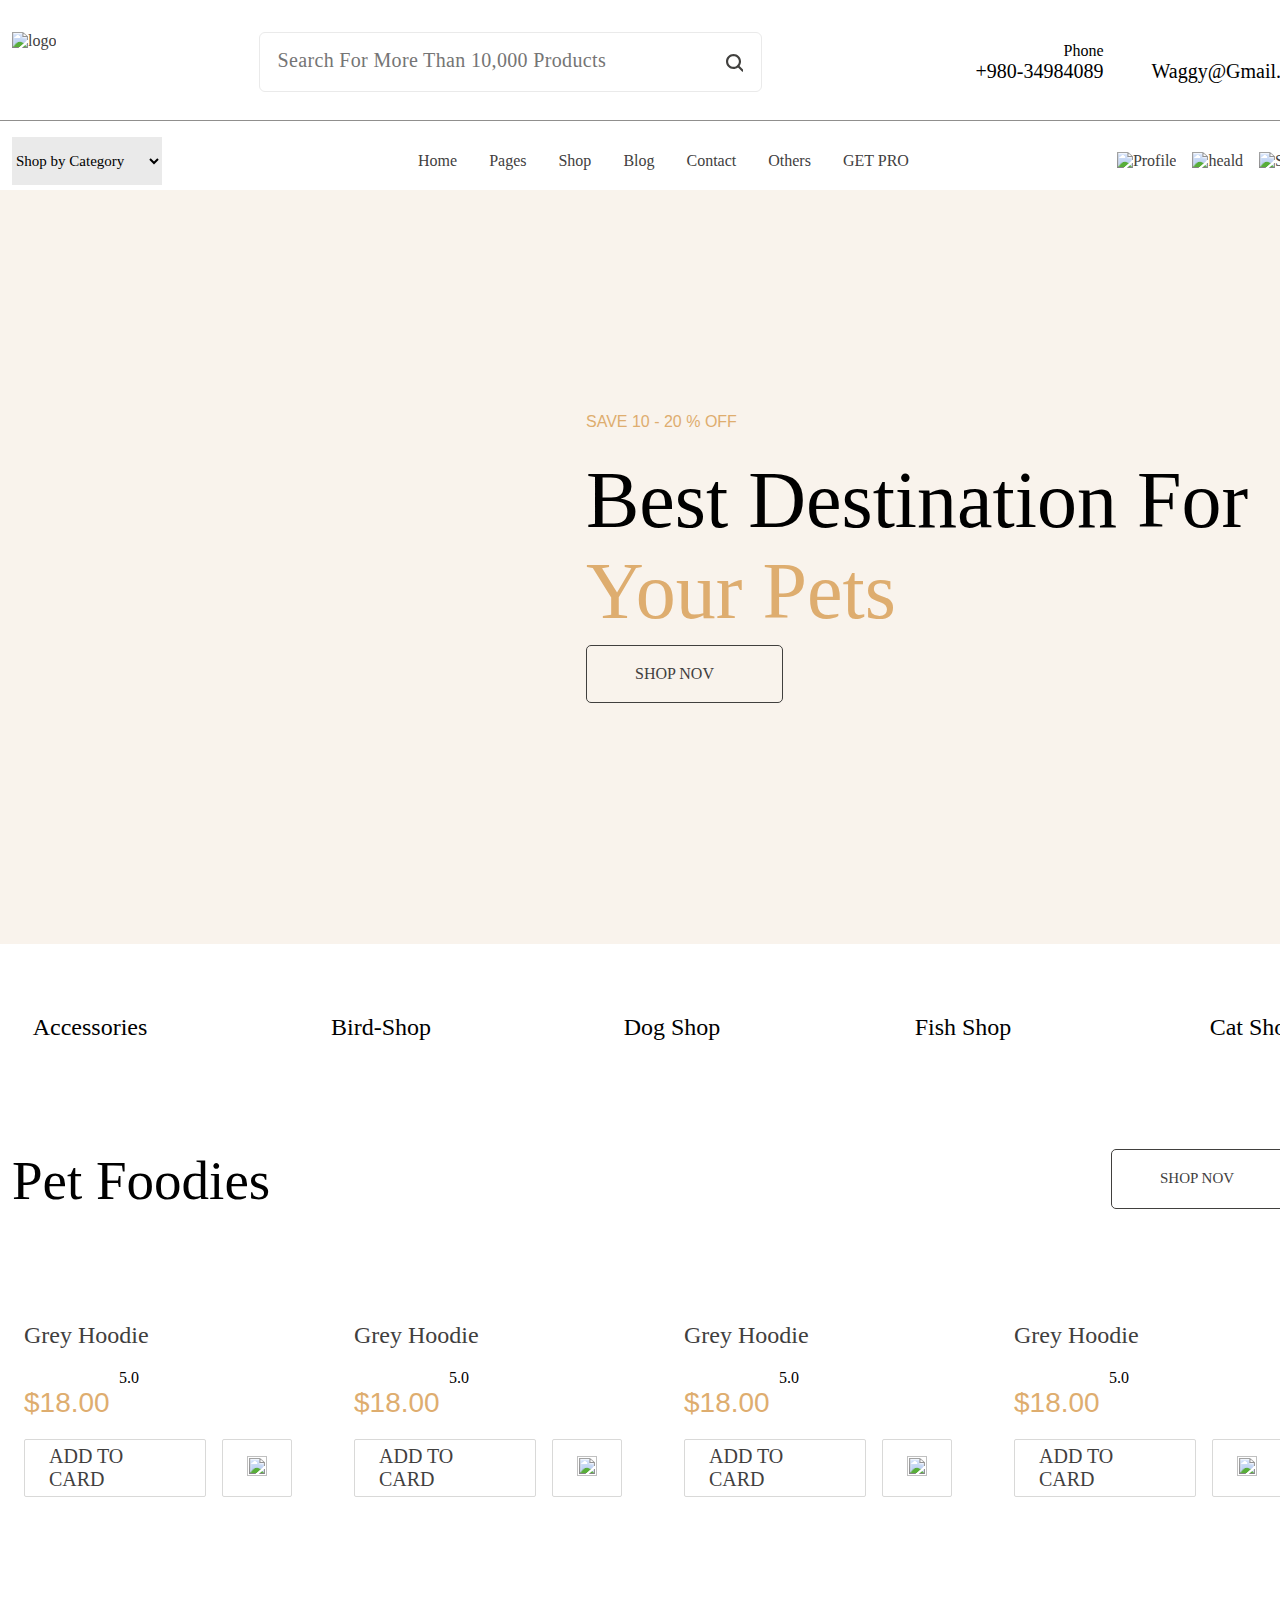
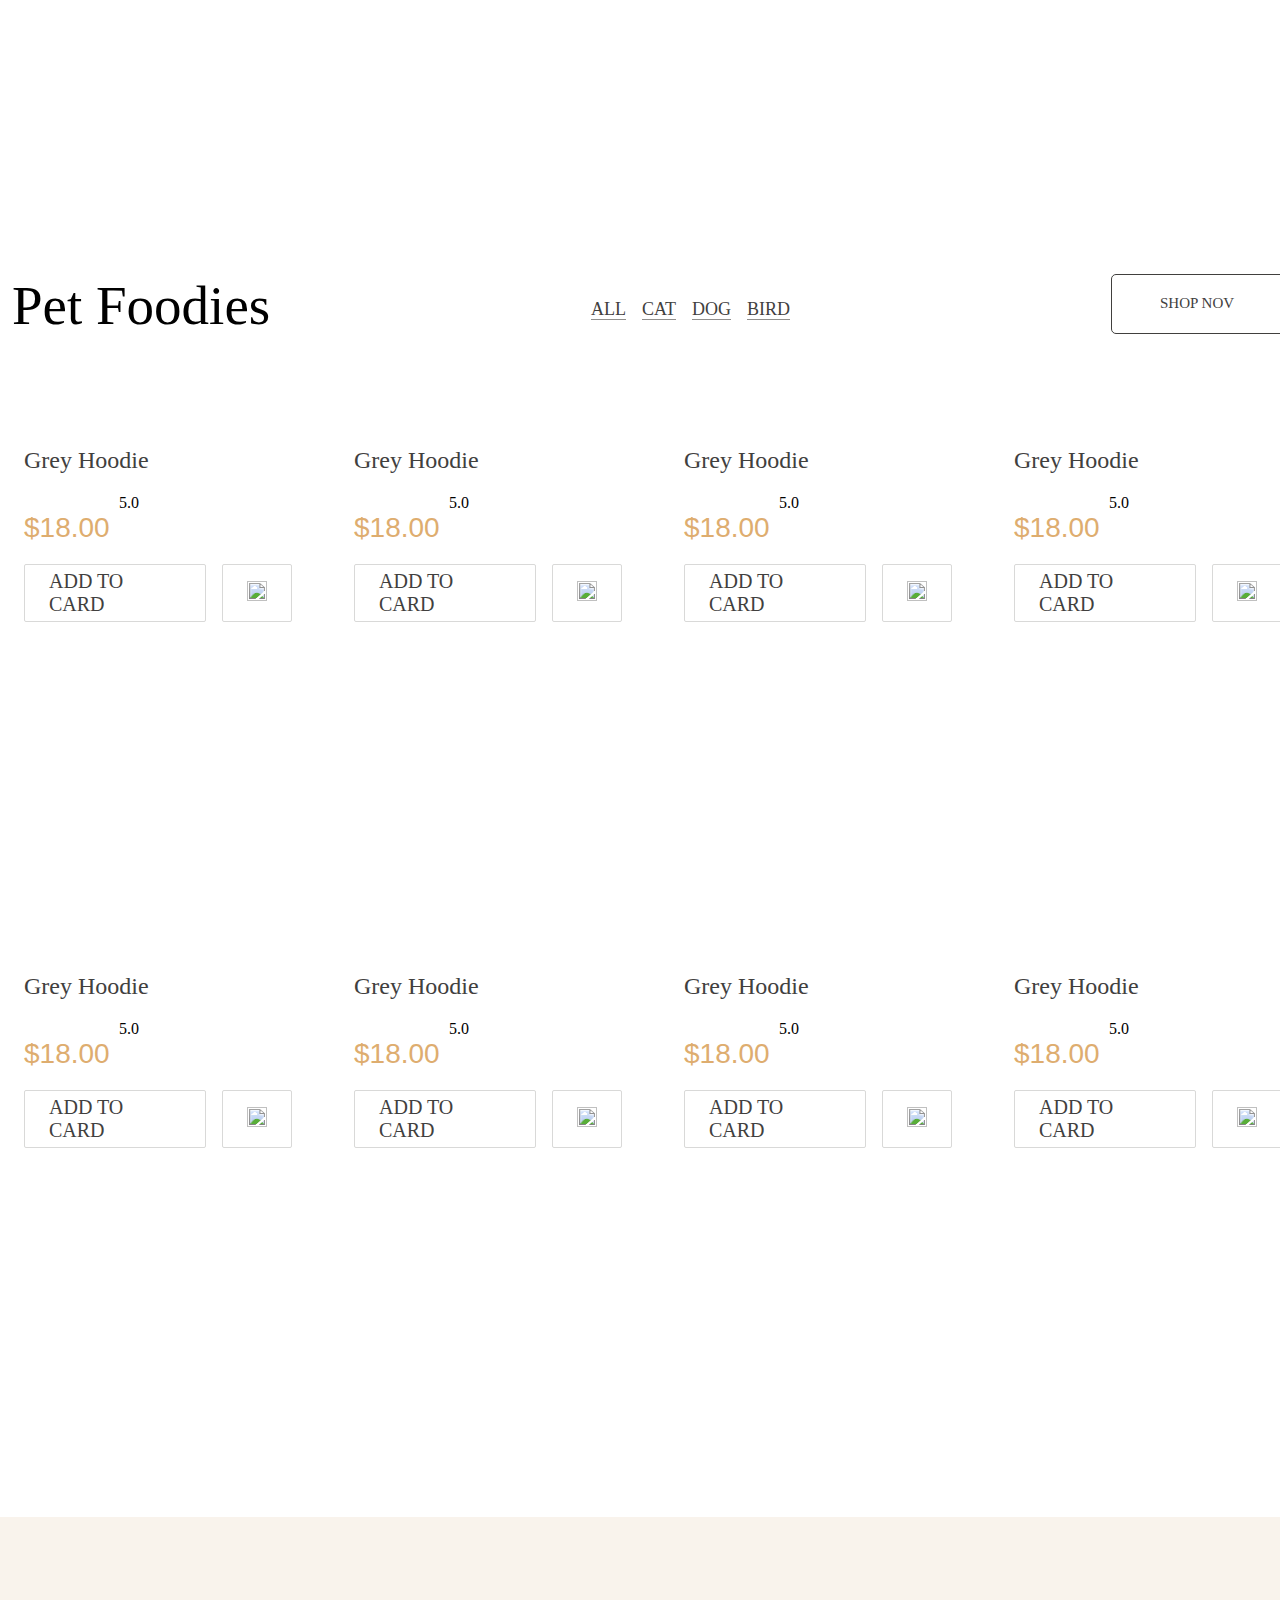
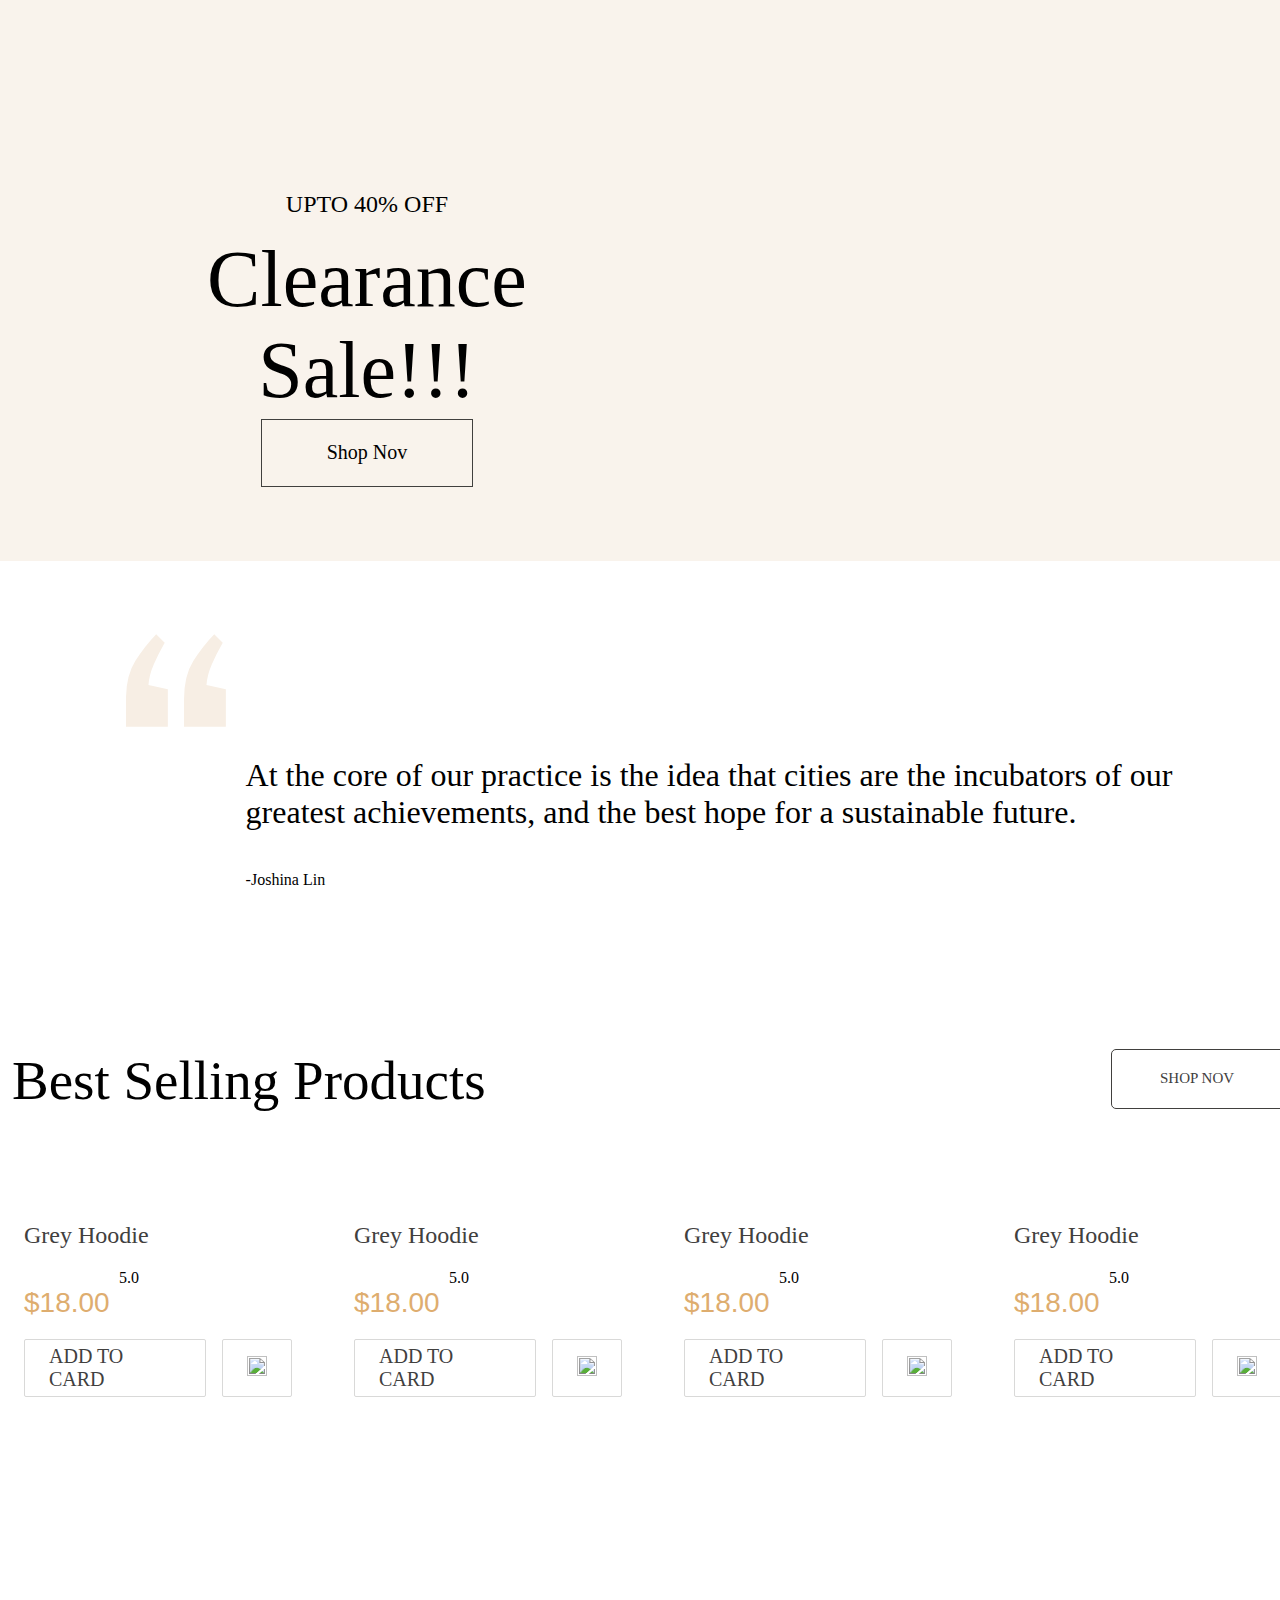
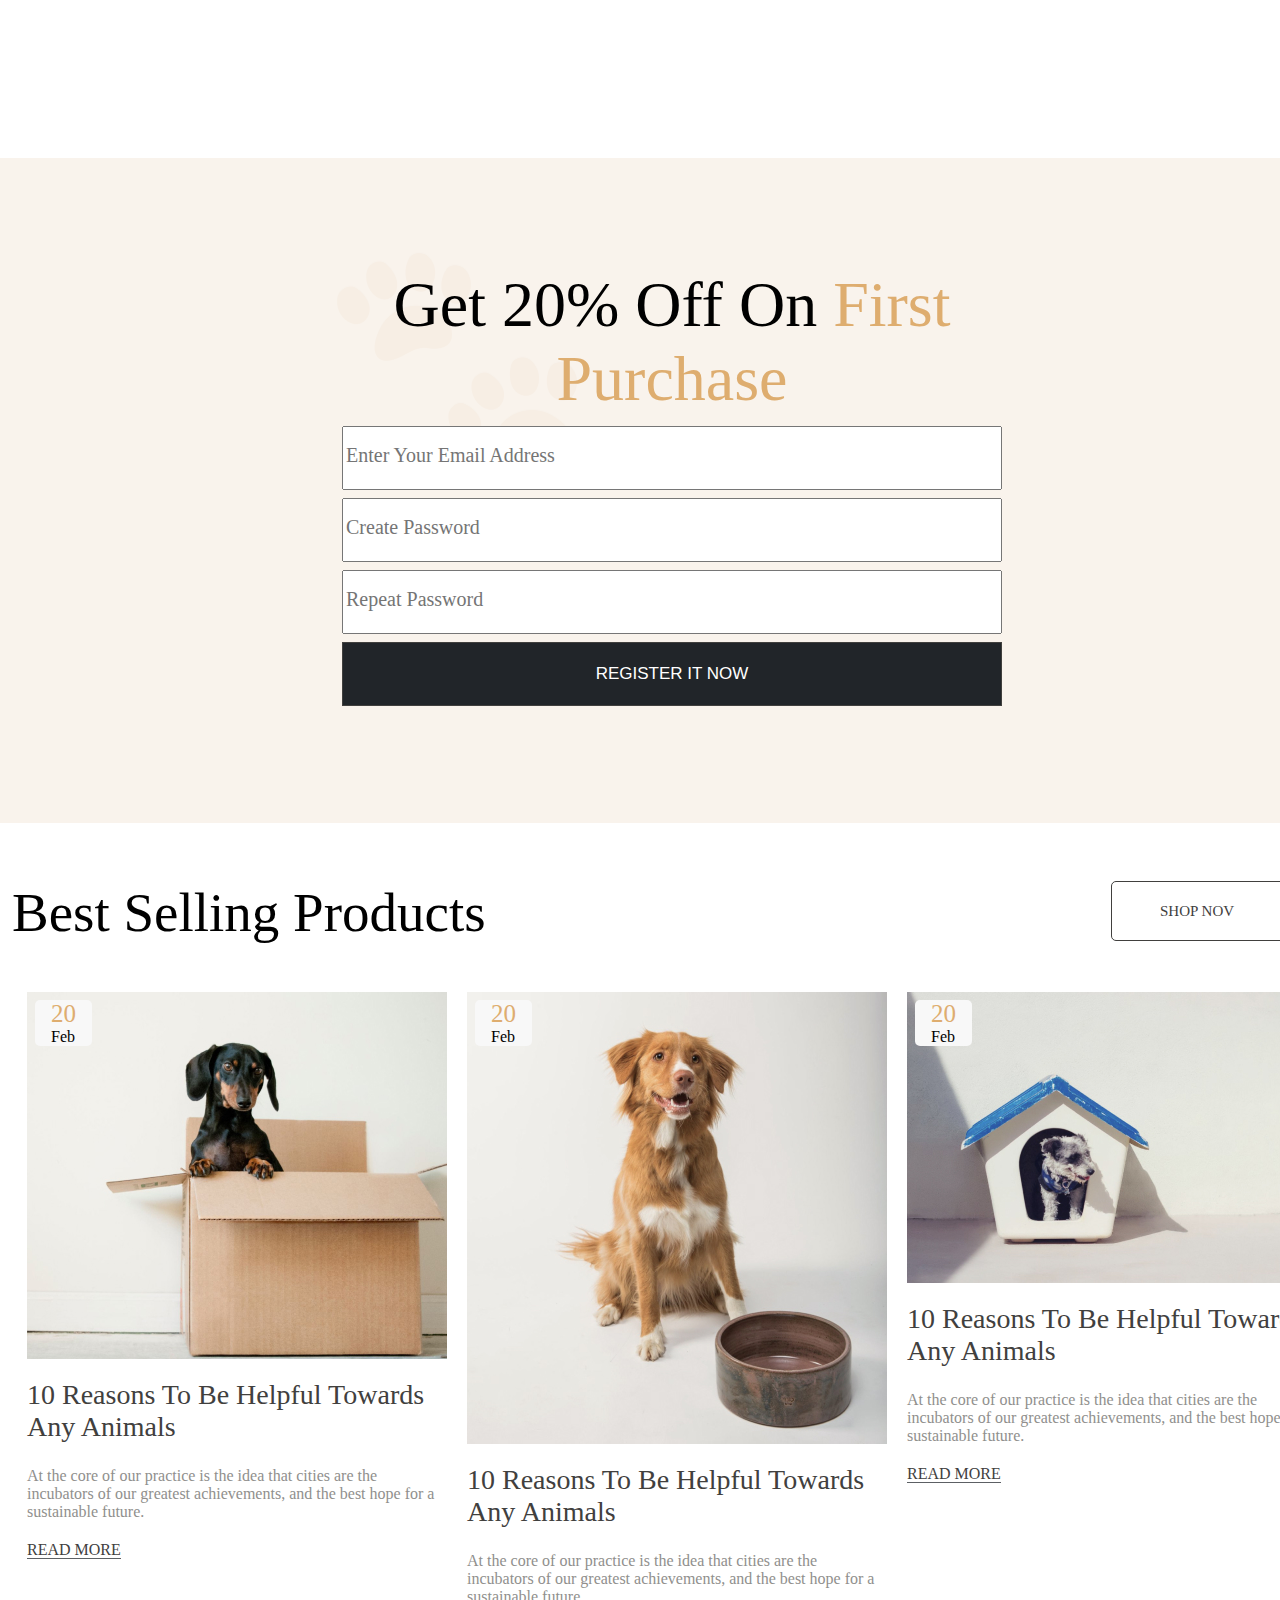
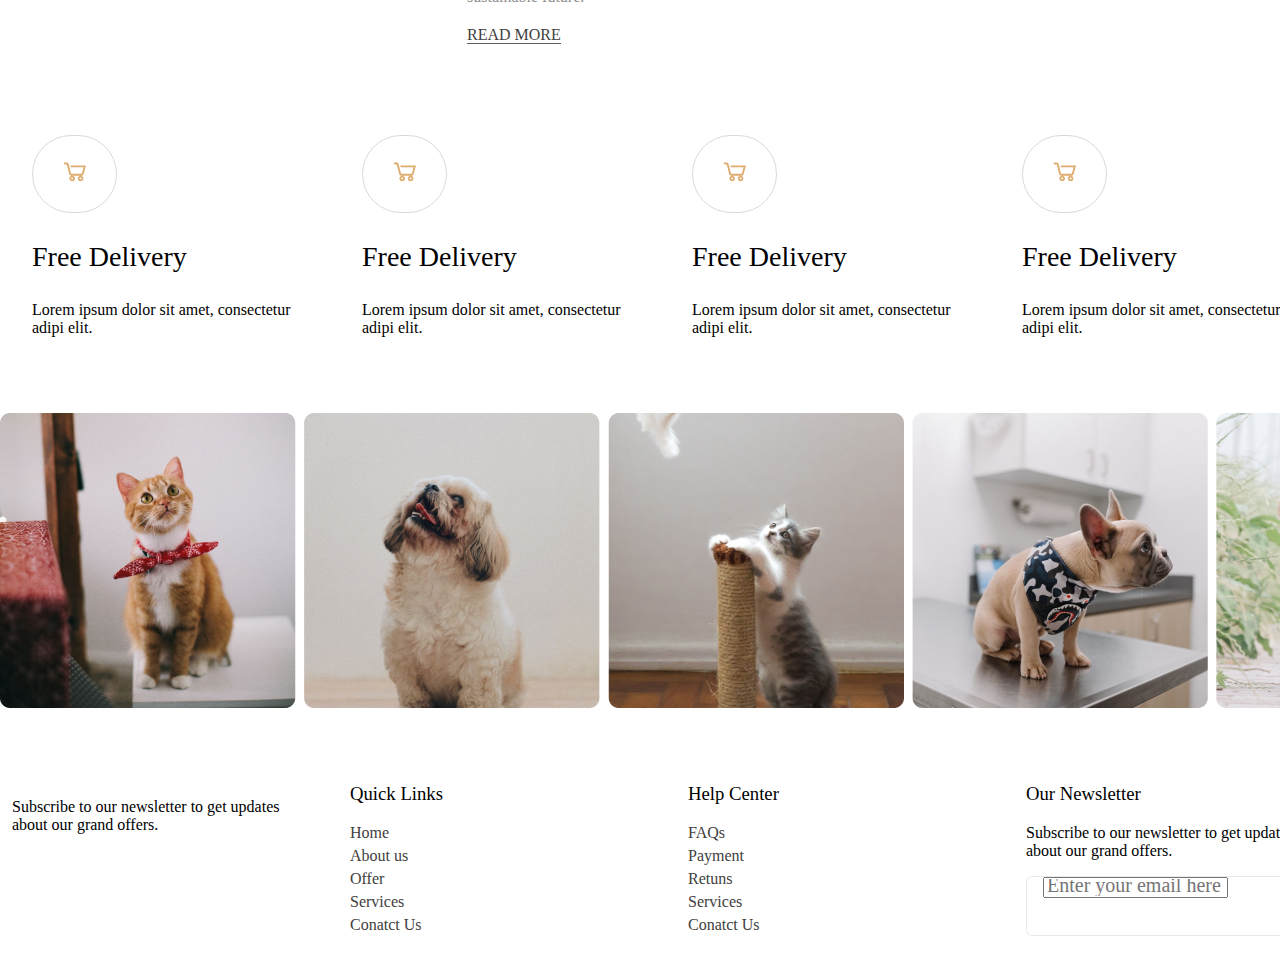
==== commit e3b76126: "Made new version this web site." ====
--- a/index.html
+++ b/index.html
@@ -9,7 +9,7 @@
     <link rel="stylesheet" href="style.css">
     <script>
         function onBtnClick() {
-            // const searchInput = document.getElementById("search");
+            // const searchInput = document.getElementById("sea`rch");
             // searchInput.style.display = "none";
             // document.on
 
@@ -883,84 +883,148 @@
     <section class="Service">
         <div class="container">
             <div class="row row-wrap">
-            <div class="col-service">
-                <div class="card">
-                    <div class="service-col">
-                        <svg xmlns="http://www.w3.org/2000/svg" width="1em" height="1em" viewBox="0 0 32 32">
-                            <path fill="#DEAD6F"
-                                d="M5 7c-.55 0-1 .45-1 1s.45 1 1 1h2.219l2.625 10.5c.222.89 1.02 1.5 1.937 1.5H23.25c.902 0 1.668-.598 1.906-1.469L27.75 10H11l.5 2h13.656l-1.906 7H11.781L9.156 8.5A1.983 1.983 0 0 0 7.22 7zm17 14c-1.645 0-3 1.355-3 3s1.355 3 3 3s3-1.355 3-3s-1.355-3-3-3m-9 0c-1.645 0-3 1.355-3 3s1.355 3 3 3s3-1.355 3-3s-1.355-3-3-3m0 2c.563 0 1 .438 1 1c0 .563-.438 1-1 1c-.563 0-1-.438-1-1c0-.563.438-1 1-1m9 0c.563 0 1 .438 1 1c0 .563-.438 1-1 1c-.563 0-1-.438-1-1c0-.563.438-1 1-1">
-                            </path>
-                        </svg>
-                    </div>
-                    <h3 class="card-mb">Free Delivery</h3>
-                    <div class="card-text">
-                        <p class="blog-paragraf">Lorem ipsum dolor sit amet, consectetur adipi elit.</p>
-                    </div>
-                </div>
-            </div>
-            <div class="col-service">
-                <div class="card">
-                    <div class="service-col">
-                        <svg xmlns="http://www.w3.org/2000/svg" width="1em" height="1em" viewBox="0 0 32 32">
-                            <path fill="#DEAD6F"
-                                d="M5 7c-.55 0-1 .45-1 1s.45 1 1 1h2.219l2.625 10.5c.222.89 1.02 1.5 1.937 1.5H23.25c.902 0 1.668-.598 1.906-1.469L27.75 10H11l.5 2h13.656l-1.906 7H11.781L9.156 8.5A1.983 1.983 0 0 0 7.22 7zm17 14c-1.645 0-3 1.355-3 3s1.355 3 3 3s3-1.355 3-3s-1.355-3-3-3m-9 0c-1.645 0-3 1.355-3 3s1.355 3 3 3s3-1.355 3-3s-1.355-3-3-3m0 2c.563 0 1 .438 1 1c0 .563-.438 1-1 1c-.563 0-1-.438-1-1c0-.563.438-1 1-1m9 0c.563 0 1 .438 1 1c0 .563-.438 1-1 1c-.563 0-1-.438-1-1c0-.563.438-1 1-1">
-                            </path>
-                        </svg>
-                    </div>
-                    <h3 class="card-mb">Free Delivery</h3>
-                    <div class="card-text">
-                        <p class="blog-paragraf">Lorem ipsum dolor sit amet, consectetur adipi elit.</p>
-                    </div>
-                </div>
-            </div>
-            <div class="col-service">
-                <div class="card">
-                    <div class="service-col">
-                        <svg xmlns="http://www.w3.org/2000/svg" width="1em" height="1em" viewBox="0 0 32 32">
-                            <path fill="#DEAD6F"
-                                d="M5 7c-.55 0-1 .45-1 1s.45 1 1 1h2.219l2.625 10.5c.222.89 1.02 1.5 1.937 1.5H23.25c.902 0 1.668-.598 1.906-1.469L27.75 10H11l.5 2h13.656l-1.906 7H11.781L9.156 8.5A1.983 1.983 0 0 0 7.22 7zm17 14c-1.645 0-3 1.355-3 3s1.355 3 3 3s3-1.355 3-3s-1.355-3-3-3m-9 0c-1.645 0-3 1.355-3 3s1.355 3 3 3s3-1.355 3-3s-1.355-3-3-3m0 2c.563 0 1 .438 1 1c0 .563-.438 1-1 1c-.563 0-1-.438-1-1c0-.563.438-1 1-1m9 0c.563 0 1 .438 1 1c0 .563-.438 1-1 1c-.563 0-1-.438-1-1c0-.563.438-1 1-1">
-                            </path>
-                        </svg>
-                    </div>
-                    <h3 class="card-mb">Free Delivery</h3>
-                    <div class="card-text">
-                        <p class="blog-paragraf">Lorem ipsum dolor sit amet, consectetur adipi elit.</p>
-                    </div>
-                </div>
-            </div>
-            <div class="col-service">
-                <div class="card">
-                    <div class="service-col">
-                        <svg xmlns="http://www.w3.org/2000/svg" width="1em" height="1em" viewBox="0 0 32 32">
-                            <path fill="#DEAD6F"
-                                d="M5 7c-.55 0-1 .45-1 1s.45 1 1 1h2.219l2.625 10.5c.222.89 1.02 1.5 1.937 1.5H23.25c.902 0 1.668-.598 1.906-1.469L27.75 10H11l.5 2h13.656l-1.906 7H11.781L9.156 8.5A1.983 1.983 0 0 0 7.22 7zm17 14c-1.645 0-3 1.355-3 3s1.355 3 3 3s3-1.355 3-3s-1.355-3-3-3m-9 0c-1.645 0-3 1.355-3 3s1.355 3 3 3s3-1.355 3-3s-1.355-3-3-3m0 2c.563 0 1 .438 1 1c0 .563-.438 1-1 1c-.563 0-1-.438-1-1c0-.563.438-1 1-1m9 0c.563 0 1 .438 1 1c0 .563-.438 1-1 1c-.563 0-1-.438-1-1c0-.563.438-1 1-1">
-                            </path>
-                        </svg>
-                    </div>
-                    <h3 class="card-mb">Free Delivery</h3>
-                    <div class="card-text">
-                        <p class="blog-paragraf">Lorem ipsum dolor sit amet, consectetur adipi elit.</p>
-                    </div>
-                </div>
-            </div>
-        </div>
+                <div class="col-service">
+                    <div class="card">
+                        <div class="service-col">
+                            <svg xmlns="http://www.w3.org/2000/svg" width="1em" height="1em" viewBox="0 0 32 32">
+                                <path fill="#DEAD6F"
+                                    d="M5 7c-.55 0-1 .45-1 1s.45 1 1 1h2.219l2.625 10.5c.222.89 1.02 1.5 1.937 1.5H23.25c.902 0 1.668-.598 1.906-1.469L27.75 10H11l.5 2h13.656l-1.906 7H11.781L9.156 8.5A1.983 1.983 0 0 0 7.22 7zm17 14c-1.645 0-3 1.355-3 3s1.355 3 3 3s3-1.355 3-3s-1.355-3-3-3m-9 0c-1.645 0-3 1.355-3 3s1.355 3 3 3s3-1.355 3-3s-1.355-3-3-3m0 2c.563 0 1 .438 1 1c0 .563-.438 1-1 1c-.563 0-1-.438-1-1c0-.563.438-1 1-1m9 0c.563 0 1 .438 1 1c0 .563-.438 1-1 1c-.563 0-1-.438-1-1c0-.563.438-1 1-1">
+                                </path>
+                            </svg>
+                        </div>
+                        <h3 class="card-mb">Free Delivery</h3>
+                        <div class="card-text">
+                            <p class="blog-paragraf">Lorem ipsum dolor sit amet, consectetur adipi elit.</p>
+                        </div>
+                    </div>
+                </div>
+                <div class="col-service">
+                    <div class="card">
+                        <div class="service-col">
+                            <svg xmlns="http://www.w3.org/2000/svg" width="1em" height="1em" viewBox="0 0 32 32">
+                                <path fill="#DEAD6F"
+                                    d="M5 7c-.55 0-1 .45-1 1s.45 1 1 1h2.219l2.625 10.5c.222.89 1.02 1.5 1.937 1.5H23.25c.902 0 1.668-.598 1.906-1.469L27.75 10H11l.5 2h13.656l-1.906 7H11.781L9.156 8.5A1.983 1.983 0 0 0 7.22 7zm17 14c-1.645 0-3 1.355-3 3s1.355 3 3 3s3-1.355 3-3s-1.355-3-3-3m-9 0c-1.645 0-3 1.355-3 3s1.355 3 3 3s3-1.355 3-3s-1.355-3-3-3m0 2c.563 0 1 .438 1 1c0 .563-.438 1-1 1c-.563 0-1-.438-1-1c0-.563.438-1 1-1m9 0c.563 0 1 .438 1 1c0 .563-.438 1-1 1c-.563 0-1-.438-1-1c0-.563.438-1 1-1">
+                                </path>
+                            </svg>
+                        </div>
+                        <h3 class="card-mb">Free Delivery</h3>
+                        <div class="card-text">
+                            <p class="blog-paragraf">Lorem ipsum dolor sit amet, consectetur adipi elit.</p>
+                        </div>
+                    </div>
+                </div>
+                <div class="col-service">
+                    <div class="card">
+                        <div class="service-col">
+                            <svg xmlns="http://www.w3.org/2000/svg" width="1em" height="1em" viewBox="0 0 32 32">
+                                <path fill="#DEAD6F"
+                                    d="M5 7c-.55 0-1 .45-1 1s.45 1 1 1h2.219l2.625 10.5c.222.89 1.02 1.5 1.937 1.5H23.25c.902 0 1.668-.598 1.906-1.469L27.75 10H11l.5 2h13.656l-1.906 7H11.781L9.156 8.5A1.983 1.983 0 0 0 7.22 7zm17 14c-1.645 0-3 1.355-3 3s1.355 3 3 3s3-1.355 3-3s-1.355-3-3-3m-9 0c-1.645 0-3 1.355-3 3s1.355 3 3 3s3-1.355 3-3s-1.355-3-3-3m0 2c.563 0 1 .438 1 1c0 .563-.438 1-1 1c-.563 0-1-.438-1-1c0-.563.438-1 1-1m9 0c.563 0 1 .438 1 1c0 .563-.438 1-1 1c-.563 0-1-.438-1-1c0-.563.438-1 1-1">
+                                </path>
+                            </svg>
+                        </div>
+                        <h3 class="card-mb">Free Delivery</h3>
+                        <div class="card-text">
+                            <p class="blog-paragraf">Lorem ipsum dolor sit amet, consectetur adipi elit.</p>
+                        </div>
+                    </div>
+                </div>
+                <div class="col-service">
+                    <div class="card">
+                        <div class="service-col">
+                            <svg xmlns="http://www.w3.org/2000/svg" width="1em" height="1em" viewBox="0 0 32 32">
+                                <path fill="#DEAD6F"
+                                    d="M5 7c-.55 0-1 .45-1 1s.45 1 1 1h2.219l2.625 10.5c.222.89 1.02 1.5 1.937 1.5H23.25c.902 0 1.668-.598 1.906-1.469L27.75 10H11l.5 2h13.656l-1.906 7H11.781L9.156 8.5A1.983 1.983 0 0 0 7.22 7zm17 14c-1.645 0-3 1.355-3 3s1.355 3 3 3s3-1.355 3-3s-1.355-3-3-3m-9 0c-1.645 0-3 1.355-3 3s1.355 3 3 3s3-1.355 3-3s-1.355-3-3-3m0 2c.563 0 1 .438 1 1c0 .563-.438 1-1 1c-.563 0-1-.438-1-1c0-.563.438-1 1-1m9 0c.563 0 1 .438 1 1c0 .563-.438 1-1 1c-.563 0-1-.438-1-1c0-.563.438-1 1-1">
+                                </path>
+                            </svg>
+                        </div>
+                        <h3 class="card-mb">Free Delivery</h3>
+                        <div class="card-text">
+                            <p class="blog-paragraf">Lorem ipsum dolor sit amet, consectetur adipi elit.</p>
+                        </div>
+                    </div>
+                </div>
+            </div>
         </div>
     </section>
     <section class="Insta">
-        <div class="row row-wrap">
+        <div class="row row-wrap gap">
             <img class="img-insta" src="img/Rectangle 172.png" alt="">
-            <img class="img-insta" src="img/Rectangle 172.png" alt="">
-            <img class="img-insta" src="img/Rectangle 172.png" alt="">
-            <img class="img-insta" src="img/Rectangle 172.png" alt="">
-            <img class="img-insta" src="img/Rectangle 172.png" alt="">
-            <img class="img-insta" src="img/Rectangle 172.png" alt="">
+            <img class="img-insta" src="img/Rectangle 174.png" alt="">
+            <img class="img-insta" src="img/Rectangle 175.png" alt="">
+            <img class="img-insta" src="img/Rectangle 176.png" alt="">
+            <img class="img-insta" src="img/Rectangle 177.png" alt="">
+            <img class="img-insta" src="img/Rectangle 178.png" alt="">
+            <img class="img-insta" src="img/hover.png" alt="">
         </div>
     </section>
     <footer class="Footer">
         <div class="container">
-            <div class="row">
-                
-            </div>
+            <div class="row row-wrap">
+                <div class="footer-menu">
+                    <img src="img/logo.png" alt="">
+                    <p>Subscribe to our newsletter to get updates about our grand offers.</p>
+                    <ul class="list-footer">
+                        <li class="social">
+                            <a href="#">
+                                <img src="" alt="">
+                            </a>
+                        </li>
+                    </ul>
+                </div>
+                <div class="footer-menu">
+                    <h3>Quick Links</h3>
+                    <ul class="menu-list list-unstyled">
+                        <li class="menu-item">
+                            <a href="#" class="nav-link">Home</a>
+                        </li>
+                        <li class="menu-item">
+                            <a href="#" class="nav-link">About us</a>
+                        </li>
+                        <li class="menu-item">
+                            <a href="#" class="nav-link">Offer </a>
+                        </li>
+                        <li class="menu-item">
+                            <a href="#" class="nav-link">Services</a>
+                        </li>
+                        <li class="menu-item">
+                            <a href="#" class="nav-link">Conatct Us</a>
+                        </li>
+                    </ul>
+                </div>
+                <div class="footer-menu">
+                    <h3>Help Center</h3>
+                    <ul class="menu-list list-unstyled">
+                        <li class="menu-item">
+                            <a href="#" class="nav-link">FAQs</a>
+                        </li>
+                        <li class="menu-item">
+                            <a href="#" class="nav-link">Payment</a>
+                        </li>
+                        <li class="menu-item">
+                            <a href="#" class="nav-link">Retuns</a>
+                        </li>
+                        <li class="menu-item">
+                            <a href="#" class="nav-link">Services</a>
+                        </li>
+                        <li class="menu-item">
+                            <a href="#" class="nav-link">Conatct Us</a>
+                        </li>
+                    </ul>
+                </div>
+                <div class="col-md-3">
+                    <div>
+                      <h3>Our Newsletter</h3>
+                      <p class="blog-paragraph fs-6">Subscribe to our newsletter to get updates about our grand offers.</p>
+                      <div class="search-bar border rounded-pill border-dark-subtle px-2">
+                        <form class="text-center d-flex align-items-center" action="" method="">
+                          <input type="text" class="form-control border-0 bg-transparent" placeholder="Enter your email here">
+                          <iconify-icon class="send-icon" icon="tabler:location-filled"></iconify-icon>
+                        </form>
+                      </div>
+                    </div>
+                  </div>
+            </div>
+        </div>
         </div>
     </footer>
 </body>
--- a/style.css
+++ b/style.css
@@ -73,7 +73,10 @@
         border: 1px solid #5c6064;
     }
     .img-insta {
-        max-width: 68px;
+        max-width: 58px;
+    }
+    .Insta .gap {
+        gap: 0px;
     }
      .container .row-wrap {
         flex-wrap: wrap;
@@ -846,4 +849,24 @@
     margin-left: 10px;
     padding-left: 10px;
     padding-right: 10px;
+}
+.footer-menu {
+    width: 306px;
+}
+.footer-menu ul {
+    margin: 0px;
+    padding: 0px;
+    display: block;
+}
+.menu-item {
+    margin-top: 5px;
+}
+.col-md-3 {
+    width: 306px;
+}
+.gap {
+    gap: 8px;
+}
+.search-bar {
+    width: 100%;
 }